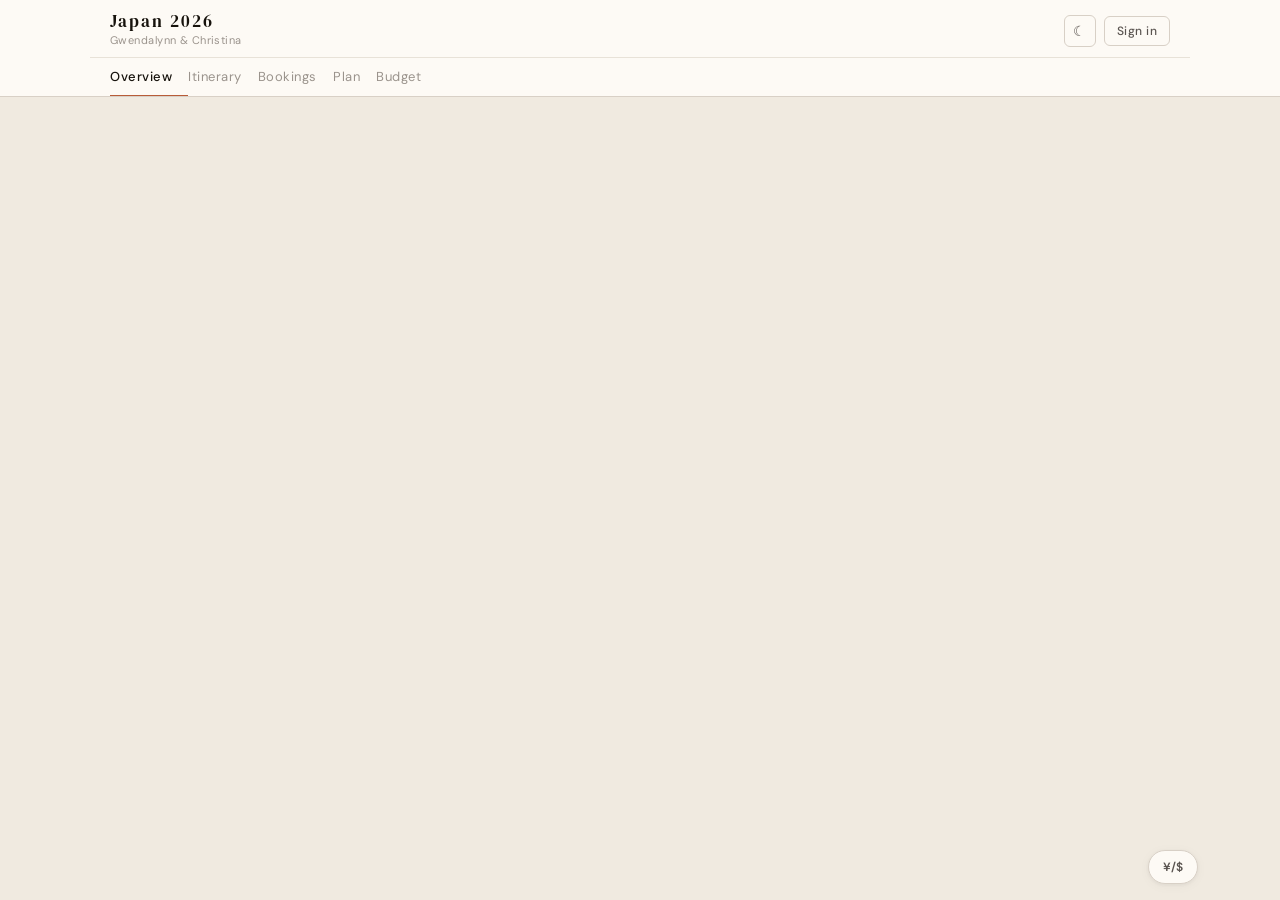
==== index.html @ bf22687b "Add files via upload" ====
<!DOCTYPE html>
<html lang="en">
<head>
  <meta charset="UTF-8">
  <meta name="viewport" content="width=device-width, initial-scale=1.0, viewport-fit=cover">
  <meta name="apple-mobile-web-app-capable" content="yes">
  <meta name="apple-mobile-web-app-status-bar-style" content="default">
  <meta name="apple-mobile-web-app-title" content="Japan 2026">
  <meta name="theme-color" content="#F0EAE0" id="themeColorMeta">
  <link rel="manifest" href="manifest.json">
  <link rel="apple-touch-icon" href="icon-192.png">
  <title>Japan 2026 &middot; Gwendalynn &amp; Christina</title>
  <link rel="preconnect" href="https://fonts.googleapis.com">
  <link rel="preconnect" href="https://fonts.gstatic.com" crossorigin>
  <link href="https://fonts.googleapis.com/css2?family=DM+Serif+Display:ital@0;1&family=DM+Sans:opsz,wght@9..40,300;9..40,400;9..40,500;9..40,600&display=swap" rel="stylesheet">
  <link rel="stylesheet" href="styles.css">
</head>
<body>
<canvas id="blc" class="blossom"></canvas>

<div id="app">

  <!-- ═══ HEADER ═══ -->
  <header id="siteHeader">
    <div class="header-inner">
      <div class="header-left">
        <a class="logo" href="#" onclick="switchTab('overview');return false;">
          <span class="logo-serif">Japan 2026</span>
          <span class="logo-sub">Gwendalynn &amp; Christina</span>
        </a>
      </div>
      <div class="header-mid" id="headerMid">
        <span class="trip-status" id="tripStatus"></span>
        <span class="jst-clock" id="jstClock"></span>
      </div>
      <div class="header-right">
        <button class="hdr-btn" id="darkToggleBtn" title="Toggle dark mode" aria-label="Toggle dark mode">&#9790;</button>
        <button class="auth-btn" id="authBtn">Sign&nbsp;in</button>
      </div>
    </div>
    <!-- Top tabs — desktop only -->
    <div class="top-tabs" id="topTabs">
      <button class="tab-btn active" data-tab="overview">Overview</button>
      <button class="tab-btn" data-tab="itinerary">Itinerary</button>
      <button class="tab-btn" data-tab="bookings">Bookings</button>
      <button class="tab-btn" data-tab="plan">Plan</button>
      <button class="tab-btn" data-tab="budget">Budget</button>
    </div>
  </header>

  <!-- Destination pills (itinerary only) -->
  <div class="dest-pills-wrap hidden" id="destPillsWrap">
    <div class="dest-pills" id="destPills"></div>
  </div>

  <!-- ═══ MAIN PANELS ═══ -->
  <main id="mainContent">
    <div class="tab-panel active" id="panel-overview"></div>
    <div class="tab-panel" id="panel-itinerary"></div>
    <div class="tab-panel" id="panel-bookings"></div>
    <div class="tab-panel" id="panel-plan"></div>
    <div class="tab-panel" id="panel-budget"></div>
  </main>

  <!-- ═══ BOTTOM NAV — mobile only ═══ -->
  <nav class="bottom-nav" id="bottomNav">
    <button class="bnav-btn active" data-tab="overview">
      <svg viewBox="0 0 20 20" fill="currentColor"><path d="M10.707 2.293a1 1 0 00-1.414 0l-7 7a1 1 0 001.414 1.414L4 10.414V17a1 1 0 001 1h3a1 1 0 001-1v-2a1 1 0 011-1h2a1 1 0 011 1v2a1 1 0 001 1h3a1 1 0 001-1v-6.586l.293.293a1 1 0 001.414-1.414l-7-7z"/></svg>
      <span>Overview</span>
    </button>
    <button class="bnav-btn" data-tab="itinerary">
      <svg viewBox="0 0 20 20" fill="currentColor"><path fill-rule="evenodd" d="M6 2a1 1 0 00-1 1v1H4a2 2 0 00-2 2v10a2 2 0 002 2h12a2 2 0 002-2V6a2 2 0 00-2-2h-1V3a1 1 0 10-2 0v1H7V3a1 1 0 00-1-1zm0 5a1 1 0 000 2h8a1 1 0 100-2H6z" clip-rule="evenodd"/></svg>
      <span>Itinerary</span>
    </button>
    <button class="bnav-btn" data-tab="bookings">
      <svg viewBox="0 0 20 20" fill="currentColor"><path d="M9 2a2 2 0 00-2 2v8a2 2 0 002 2h6a2 2 0 002-2V6.414A2 2 0 0016.414 5L14 2.586A2 2 0 0012.586 2H9z"/><path d="M3 8a2 2 0 012-2v10h8a2 2 0 01-2 2H5a2 2 0 01-2-2V8z"/></svg>
      <span>Bookings</span>
    </button>
    <button class="bnav-btn" data-tab="plan">
      <svg viewBox="0 0 20 20" fill="currentColor"><path d="M9 2a1 1 0 000 2h2a1 1 0 100-2H9z"/><path fill-rule="evenodd" d="M4 5a2 2 0 012-2 3 3 0 003 3h2a3 3 0 003-3 2 2 0 012 2v11a2 2 0 01-2 2H6a2 2 0 01-2-2V5zm3 4a1 1 0 000 2h.01a1 1 0 100-2H7zm3 0a1 1 0 000 2h3a1 1 0 100-2h-3zm-3 4a1 1 0 100 2h.01a1 1 0 100-2H7zm3 0a1 1 0 100 2h3a1 1 0 100-2h-3z" clip-rule="evenodd"/></svg>
      <span>Plan</span>
    </button>
    <button class="bnav-btn" data-tab="budget">
      <svg viewBox="0 0 20 20" fill="currentColor"><path d="M8.433 7.418c.155-.103.346-.196.567-.267v1.698a2.305 2.305 0 01-.567-.267C8.07 8.34 8 8.114 8 8c0-.114.07-.34.433-.582zM11 12.849v-1.698c.22.071.412.164.567.267.364.243.433.468.433.582 0 .114-.07.34-.433.582a2.305 2.305 0 01-.567.267z"/><path fill-rule="evenodd" d="M10 18a8 8 0 100-16 8 8 0 000 16zm1-13a1 1 0 10-2 0v.092a4.535 4.535 0 00-1.676.662C6.602 6.234 6 7.009 6 8c0 .99.602 1.765 1.324 2.246.48.32 1.054.545 1.676.662v1.941c-.391-.127-.68-.317-.843-.504a1 1 0 10-1.51 1.31c.562.649 1.413 1.076 2.353 1.253V15a1 1 0 102 0v-.092a4.535 4.535 0 001.676-.662C13.398 13.766 14 12.991 14 12c0-.99-.602-1.765-1.324-2.246A4.535 4.535 0 0011 9.092V7.151c.391.127.68.317.843.504a1 1 0 101.511-1.31c-.563-.649-1.413-1.076-2.354-1.253V5z" clip-rule="evenodd"/></svg>
      <span>Budget</span>
    </button>
  </nav>

  <!-- Expense FAB — always visible when signed in -->
  <button class="exp-fab hidden" id="expFab" title="Log an expense">
    <span class="exp-fab-icon">&#165;</span>
  </button>

  <!-- Currency converter -->
  <div class="currency-widget hidden" id="currencyWidget">
    <div class="cw-hd">
      <span class="cw-title">Currency</span>
      <button class="cw-close" id="cwClose">&times;</button>
    </div>
    <div class="cw-body">
      <div class="cw-row">
        <span class="cw-flag">&#165;</span>
        <input type="number" class="cw-input" id="jpyIn" placeholder="0" inputmode="decimal">
        <span class="cw-code">JPY</span>
      </div>
      <div class="cw-swap">&#8645;</div>
      <div class="cw-row">
        <span class="cw-flag">$</span>
        <input type="number" class="cw-input" id="usdIn" placeholder="0" inputmode="decimal">
        <span class="cw-code">USD</span>
      </div>
      <div class="cw-rate" id="cwRate">Loading rate&hellip;</div>
    </div>
  </div>
  <button class="cw-fab" id="cwFab" title="Currency converter">&#165;/$</button>

</div><!-- #app -->

<!-- ═══ AUTH MODAL ═══ -->
<div class="modal-overlay" id="authModal">
  <div class="modal-card modal-sm">
    <button class="modal-x" onclick="closeModal('authModal')">&times;</button>
    <div class="auth-logo">Japan 2026</div>
    <div class="auth-sub">Gwendalynn &amp; Christina &middot; Apr 15&ndash;29</div>
    <button class="google-btn" id="googleSignInBtn">
      <svg width="18" height="18" viewBox="0 0 48 48"><path fill="#EA4335" d="M24 9.5c3.54 0 6.71 1.22 9.21 3.6l6.85-6.85C35.9 2.38 30.47 0 24 0 14.62 0 6.51 5.38 2.56 13.22l7.98 6.19C12.43 13.72 17.74 9.5 24 9.5z"/><path fill="#4285F4" d="M46.98 24.55c0-1.57-.15-3.09-.38-4.55H24v9.02h12.94c-.58 2.96-2.26 5.48-4.78 7.18l7.73 6c4.51-4.18 7.09-10.36 7.09-17.65z"/><path fill="#FBBC05" d="M10.53 28.59c-.48-1.45-.76-2.99-.76-4.59s.28-3.14.76-4.59l-7.98-6.19C.92 16.46 0 20.12 0 24c0 3.88.92 7.54 2.56 10.78l7.97-6.19z"/><path fill="#34A853" d="M24 48c6.48 0 11.93-2.13 15.89-5.81l-7.73-6c-2.18 1.48-4.97 2.36-8.16 2.36-6.26 0-11.57-4.22-13.47-9.91l-7.98 6.19C6.51 42.62 14.62 48 24 48z"/></svg>
      Sign in with Google
    </button>
    <p class="auth-note">Gwendalynn &amp; Christina get full edit access.<br>Everyone else can view the itinerary.</p>
    <div class="auth-err hidden" id="authErr"></div>
  </div>
</div>

<!-- ═══ ACTIVITY MODAL ═══ -->
<div class="modal-overlay" id="activityModal">
  <div class="modal-card">
    <div class="modal-hd">
      <h2 class="modal-title" id="actModalTitle">Add activity</h2>
      <button class="modal-x" onclick="closeModal('activityModal')">&times;</button>
    </div>
    <div class="modal-body">
      <div class="form-row">
        <div class="form-group half">
          <label class="form-label">Time</label>
          <input type="text" class="form-input" id="actTime" placeholder="e.g. 9:00 AM">
        </div>
        <div class="form-group half">
          <label class="form-label">Category</label>
          <select class="form-input form-select" id="actCategory">
            <option value="activity">Activity</option>
            <option value="food">Food</option>
            <option value="transport">Transport</option>
            <option value="hotel">Hotel</option>
            <option value="shopping">Shopping</option>
            <option value="other">Other</option>
          </select>
        </div>
      </div>
      <div class="form-group">
        <label class="form-label">Title *</label>
        <input type="text" class="form-input" id="actTitle" placeholder="e.g. Dinner at Ichiran Ramen">
      </div>
      <div class="form-group">
        <label class="form-label">Notes</label>
        <textarea class="form-input form-textarea" id="actNotes" placeholder="Details, confirmation numbers, reminders&hellip;"></textarea>
      </div>
      <div class="form-row">
        <div class="form-group half">
          <label class="form-label">Cost</label>
          <input type="number" class="form-input" id="actCost" placeholder="0" min="0" inputmode="decimal">
        </div>
        <div class="form-group half">
          <label class="form-label">Currency</label>
          <select class="form-input form-select" id="actCurrency">
            <option value="JPY">JPY &yen;</option>
            <option value="USD">USD $</option>
          </select>
        </div>
      </div>
      <div class="form-group">
        <label class="form-label">Google Drive photo <span class="form-hint">optional</span></label>
        <input type="url" class="form-input" id="actPhoto" placeholder="Paste a Google Drive share link&hellip;">
      </div>
    </div>
    <div class="modal-footer">
      <button class="btn-secondary" onclick="closeModal('activityModal')">Cancel</button>
      <button class="btn-primary" id="actSaveBtn">Save</button>
    </div>
    <div class="modal-err hidden" id="actErr"></div>
  </div>
</div>

<!-- ═══ EXPENSE MODAL ═══ -->
<div class="modal-overlay" id="expenseModal">
  <div class="modal-card modal-sm">
    <div class="modal-hd">
      <h2 class="modal-title">Log expense</h2>
      <button class="modal-x" onclick="closeModal('expenseModal')">&times;</button>
    </div>
    <div class="modal-body">
      <div class="form-group">
        <label class="form-label">Amount <span class="form-hint">&yen; JPY</span></label>
        <input type="number" class="form-input form-input-lg" id="expAmount" placeholder="0" min="0" inputmode="numeric">
      </div>
      <div class="form-group">
        <label class="form-label">Category</label>
        <div class="chip-row" id="expCatChips">
          <button class="chip active" data-cat="food">Food</button>
          <button class="chip" data-cat="drinks">Drinks</button>
          <button class="chip" data-cat="transport">Transport</button>
          <button class="chip" data-cat="shopping">Shopping</button>
          <button class="chip" data-cat="activities">Activities</button>
          <button class="chip" data-cat="other">Other</button>
        </div>
      </div>
      <div class="form-group">
        <label class="form-label">Paid by</label>
        <div class="chip-row" id="expPayerChips">
          <button class="chip payer-chip active" data-payer="gwen">Gwendalynn</button>
          <button class="chip payer-chip" data-payer="christina">Christina</button>
        </div>
      </div>
      <div class="form-group">
        <label class="form-label exp-split-label">
          <input type="checkbox" id="expSplit" checked>
          Split 50/50
        </label>
        <div class="exp-split-hint" id="expSplitHint"></div>
      </div>
      <div class="form-group">
        <label class="form-label">Date</label>
        <div class="quick-dates" id="expQuickDates">
          <button class="qd-btn active" data-offset="0">Today</button>
          <button class="qd-btn" data-offset="-1">Yesterday</button>
          <button class="qd-btn" id="expPickDate">Pick date</button>
          <input type="date" class="form-input" id="expDate" style="display:none">
        </div>
      </div>
      <div class="form-group">
        <label class="form-label">Note <span class="form-hint">optional</span></label>
        <input type="text" class="form-input" id="expNote" placeholder="e.g. Ramen at Ichiran, Shinjuku">
      </div>
    </div>
    <div class="modal-footer">
      <button class="btn-secondary" onclick="closeModal('expenseModal')">Cancel</button>
      <button class="btn-primary" id="expSaveBtn">Add expense</button>
    </div>
    <div class="modal-err hidden" id="expErr"></div>
  </div>
</div>

<!-- ═══ LIGHTBOX ═══ -->
<div class="lightbox-overlay hidden" id="lightbox" onclick="closeLightbox()">
  <div class="lightbox-inner" onclick="event.stopPropagation()">
    <img class="lightbox-img" id="lightboxImg" src="" alt="">
    <div class="lightbox-bar">
      <a class="lightbox-link" id="lightboxLink" href="#" target="_blank" rel="noopener">Open in Drive</a>
      <button class="lightbox-close" onclick="closeLightbox()">Close</button>
    </div>
  </div>
</div>

<!-- Toast -->
<div class="toast" id="toast"></div>

<!-- Firebase compat SDK -->
<script src="https://www.gstatic.com/firebasejs/10.7.1/firebase-app-compat.js"></script>
<script src="https://www.gstatic.com/firebasejs/10.7.1/firebase-auth-compat.js"></script>
<script src="https://www.gstatic.com/firebasejs/10.7.1/firebase-firestore-compat.js"></script>
<script src="app.js"></script>
</body>
</html>
---- styles.css ----
/* ═══════════════════════════════════════════════════════════
   JAPAN 2026 — Design System
   Warm cream + terracotta · DM Serif Display + DM Sans
   ═══════════════════════════════════════════════════════════ */

:root {
  /* Backgrounds */
  --bg:         #F0EAE0;
  --card:       #FDFAF5;
  --card-2:     #F6F1E8;
  --past-bg:    #F7F3EC;
  --today-bg:   #FBF0EA;

  /* Text */
  --text:       #16120C;
  --muted:      #5A5450;
  --light:      #9A938C;
  --xlight:     #C8C2BC;

  /* Borders */
  --border:     #D8D0C6;
  --border-lt:  #E8E2D8;

  /* Accent — terracotta */
  --red:        #B85C38;
  --red-d:      #9A4828;
  --red-bg:     #FBF0EA;

  /* Status */
  --green:      #2F7A55;
  --green-bg:   #EDF7F2;
  --green-bd:   #B8D9C4;
  --amber:      #7A5800;
  --amber-bg:   #FEF8EC;
  --amber-bd:   #E8D090;

  /* Typography */
  --serif:      'DM Serif Display', Georgia, serif;
  --sans:       'DM Sans', -apple-system, BlinkMacSystemFont, 'Segoe UI', sans-serif;
  --mono:       'SF Mono', 'Fira Code', 'Courier New', monospace;

  /* Misc */
  --r:          6px;
  --r-lg:       10px;
  --r-xl:       14px;
  --sh:         0 1px 4px rgba(22,18,12,.06), 0 2px 12px rgba(22,18,12,.04);
  --sh-lg:      0 4px 24px rgba(22,18,12,.12), 0 1px 6px rgba(22,18,12,.06);
  --speed:      0.16s;

  /* Category dot colors */
  --cat-activity:  #10B981;
  --cat-transport: #3B82F6;
  --cat-hotel:     #8B5CF6;
  --cat-food:      #F59E0B;
  --cat-shopping:  #EC4899;
  --cat-other:     #9CA3AF;
}

body.dark {
  --bg:         #141210;
  --card:       #1E1B18;
  --card-2:     #181510;
  --past-bg:    #181614;
  --today-bg:   #1C1008;
  --text:       #E4DED8;
  --muted:      #8A8480;
  --light:      #554E4A;
  --xlight:     #302C28;
  --border:     #302C28;
  --border-lt:  #242018;
  --red-bg:     #2A1408;
  --green-bg:   #0A1E12;
  --green-bd:   #1A4A2A;
  --amber-bg:   #1A1200;
  --amber-bd:   #3A2800;
  --sh:         0 1px 4px rgba(0,0,0,.3), 0 2px 12px rgba(0,0,0,.2);
  --sh-lg:      0 4px 24px rgba(0,0,0,.4);
}

/* ── RESET ── */
*, *::before, *::after { box-sizing: border-box; margin: 0; padding: 0; }
html { scroll-behavior: smooth; -webkit-text-size-adjust: 100%; }
body {
  font-family: var(--sans);
  background: var(--bg);
  color: var(--text);
  font-size: 14px;
  line-height: 1.6;
  -webkit-font-smoothing: antialiased;
  transition: background var(--speed), color var(--speed);
  padding-bottom: env(safe-area-inset-bottom);
}
.hidden { display: none !important; }
a { color: inherit; }
button { font-family: var(--sans); }

/* Subtle blossoms canvas */
canvas.blossom {
  position: fixed; inset: 0;
  pointer-events: none; z-index: 0;
  opacity: 0.055;
}

/* ════════════════════════════════════════════════
   HEADER
════════════════════════════════════════════════ */
header {
  background: var(--card);
  border-bottom: 1px solid var(--border);
  position: sticky; top: 0; z-index: 100;
  transition: background var(--speed), border-color var(--speed);
}
.header-inner {
  display: flex; align-items: center;
  justify-content: space-between;
  padding: 12px 20px 8px;
  gap: 12px; max-width: 1100px; margin: 0 auto;
}
.header-left { flex: 1; min-width: 0; }
.logo { text-decoration: none; display: block; }
.logo-serif {
  font-family: var(--serif);
  font-size: 17px; font-weight: 400;
  letter-spacing: 0.12em; color: var(--text);
  display: block; line-height: 1.1;
}
.logo-sub {
  font-size: 11px; color: var(--light);
  letter-spacing: 0.04em; margin-top: 1px; display: block;
}
.header-mid {
  display: flex; align-items: center; gap: 10px;
  flex: 1; justify-content: center;
}
.trip-status { font-size: 12.5px; color: var(--muted); letter-spacing: 0.03em; }
.trip-status strong { color: var(--red); font-weight: 600; }
.jst-clock {
  font-family: var(--mono); font-size: 11px; color: var(--light);
  border-left: 1px solid var(--border); padding-left: 10px;
  white-space: nowrap;
}
.header-right { display: flex; align-items: center; gap: 8px; flex-shrink: 0; }

.hdr-btn {
  background: none; border: 1px solid var(--border);
  width: 32px; height: 32px; border-radius: var(--r);
  cursor: pointer; color: var(--muted); font-size: 14px;
  display: flex; align-items: center; justify-content: center;
  transition: border-color var(--speed), color var(--speed);
}
.hdr-btn:hover { border-color: var(--red); color: var(--red); }

.auth-btn {
  background: none; border: 1px solid var(--border);
  padding: 6px 12px; border-radius: var(--r);
  font-size: 12px; cursor: pointer; color: var(--muted);
  font-weight: 500; letter-spacing: 0.04em; white-space: nowrap;
  display: flex; align-items: center; gap: 7px;
  transition: all var(--speed);
}
.auth-btn:hover { border-color: var(--red); color: var(--red); }
.auth-btn.signed-in { background: var(--red); border-color: var(--red); color: #fff; }
.auth-btn.signed-in:hover { background: var(--red-d); }

.auth-avatar {
  width: 18px; height: 18px; border-radius: 50%;
  object-fit: cover; display: none; flex-shrink: 0;
}
.auth-btn.signed-in .auth-avatar { display: block; }

/* Top tabs — desktop */
.top-tabs {
  display: flex; padding: 0 20px;
  border-top: 1px solid var(--border-lt);
  overflow-x: auto; scrollbar-width: none;
  max-width: 1100px; margin: 0 auto;
}
.top-tabs::-webkit-scrollbar { display: none; }

.tab-btn {
  background: none; border: none;
  border-bottom: 2px solid transparent;
  padding: 10px 16px 10px 0;
  font-size: 13px; cursor: pointer; color: var(--light);
  letter-spacing: 0.04em; margin-bottom: -1px;
  white-space: nowrap; font-weight: 400;
  transition: color var(--speed), border-color var(--speed);
}
.tab-btn.active { color: var(--text); border-bottom-color: var(--red); font-weight: 500; }
.tab-btn:hover:not(.active) { color: var(--muted); }

/* ════════════════════════════════════════════════
   BOTTOM NAV — mobile only
════════════════════════════════════════════════ */
.bottom-nav {
  display: none;
  position: fixed; bottom: 0; left: 0; right: 0; z-index: 100;
  background: var(--card);
  border-top: 1px solid var(--border);
  padding-bottom: env(safe-area-inset-bottom);
  transition: background var(--speed), border-color var(--speed);
}
.bnav-btn {
  flex: 1; display: flex; flex-direction: column;
  align-items: center; justify-content: center;
  gap: 3px; padding: 8px 4px 6px;
  background: none; border: none; cursor: pointer;
  color: var(--light); font-size: 10px; letter-spacing: 0.04em;
  font-weight: 500; transition: color var(--speed);
  min-height: 52px;
}
.bnav-btn svg { width: 20px; height: 20px; }
.bnav-btn.active { color: var(--red); }
.bnav-btn:hover:not(.active) { color: var(--muted); }

/* ════════════════════════════════════════════════
   DEST PILLS
════════════════════════════════════════════════ */
.dest-pills-wrap {
  background: var(--bg); border-bottom: 1px solid var(--border);
  position: sticky; top: 0; z-index: 89;
  overflow-x: auto; scrollbar-width: none;
  transition: background var(--speed);
  box-shadow: 0 2px 8px rgba(22,18,12,.06);
}
.dest-pills-wrap::-webkit-scrollbar { display: none; }
.dest-pills { display: flex; gap: 6px; padding: 8px 20px; min-width: max-content; }
.dest-pill {
  font-size: 12px; font-weight: 500; letter-spacing: 0.04em;
  padding: 5px 14px; border: 1px solid var(--border); border-radius: 20px;
  cursor: pointer; color: var(--muted); background: none; white-space: nowrap;
  transition: all var(--speed);
}
.dest-pill:hover { border-color: var(--red); color: var(--red); }
.dest-pill.active { background: var(--red); border-color: var(--red); color: #fff; }

/* ════════════════════════════════════════════════
   MAIN + PANELS
════════════════════════════════════════════════ */
#app { position: relative; z-index: 1; }
#mainContent { max-width: 760px; margin: 0 auto; padding: 24px 20px 100px; }
.tab-panel { display: none; animation: fadeUp 0.2s ease both; }
.tab-panel.active { display: block; }

/* ════════════════════════════════════════════════
   OVERVIEW
════════════════════════════════════════════════ */
.ov-hero {
  background: var(--card);
  border: 1px solid var(--border);
  border-radius: var(--r-xl); padding: 32px 36px;
  margin-bottom: 28px; position: relative; overflow: hidden;
  box-shadow: var(--sh);
}
.ov-hero::after {
  content: '日本';
  font-family: var(--serif);
  position: absolute; right: 16px; bottom: -18px;
  font-size: 110px; font-weight: 400;
  color: var(--border-lt);
  pointer-events: none; user-select: none;
  line-height: 1;
  opacity: 0.5;
}
.ov-hero-top { display: flex; align-items: flex-start; justify-content: space-between; gap: 20px; }
.ov-eyebrow {
  font-size: 11px; font-weight: 500; letter-spacing: 0.12em;
  text-transform: uppercase; color: var(--light);
  margin-bottom: 8px;
}
.ov-title {
  font-family: var(--serif); font-size: 44px; font-weight: 400;
  color: var(--text); line-height: 1; margin-bottom: 6px;
}
.ov-who { font-size: 14px; color: var(--muted); }

.ov-cd { text-align: right; flex-shrink: 0; }
.ov-cd-num {
  font-family: var(--serif); font-size: 56px; font-weight: 400;
  color: var(--red); line-height: 1; display: block;
}
.ov-cd-den {
  font-family: var(--serif); font-size: 28px;
  color: var(--light); margin-left: 3px;
}
.ov-cd-label {
  font-size: 10px; font-weight: 500; letter-spacing: 0.1em;
  text-transform: uppercase; color: var(--light);
  display: block; margin-top: 2px; text-align: right;
}
.ov-cd-sub {
  font-size: 12px; color: var(--light);
  display: block; margin-top: 1px;
}
.ov-live-dot {
  display: inline-block; width: 7px; height: 7px;
  border-radius: 50%; background: #4CAF80;
  box-shadow: 0 0 0 3px rgba(76,175,128,.2);
  animation: pulse 2.2s ease-in-out infinite;
  margin-right: 6px; vertical-align: middle;
}

/* Currently in banner */
.ov-in-japan {
  margin-top: 18px; padding-top: 16px;
  border-top: 1px solid var(--border-lt);
}
.ov-currently-label {
  font-size: 10px; text-transform: uppercase; letter-spacing: 0.1em;
  color: var(--light); margin-bottom: 4px;
}
.ov-currently-city {
  font-family: var(--serif); font-size: 22px; color: var(--text);
}

/* ov-meta-row removed */

/* City stops */
.ov-section-label {
  font-size: 10px; font-weight: 600; text-transform: uppercase;
  letter-spacing: 0.1em; color: var(--light); margin-bottom: 14px;
}
.ov-route { margin-bottom: 28px; }

.ov-stop {
  display: flex; gap: 0; margin-bottom: 0;
}
.ov-stop-left {
  display: flex; flex-direction: column; align-items: center;
  flex-shrink: 0; width: 28px; padding-top: 4px;
}
.ov-stop-dot {
  width: 10px; height: 10px; border-radius: 50%;
  background: var(--red); border: 2px solid var(--card);
  box-shadow: 0 0 0 1.5px var(--red); flex-shrink: 0; z-index: 1;
}
.ov-stop.waypoint .ov-stop-dot { background: var(--xlight); box-shadow: 0 0 0 1.5px var(--border); }
.ov-stop-line { width: 1px; flex: 1; background: var(--border-lt); min-height: 20px; margin: 4px 0; }
.ov-stop-last .ov-stop-line { display: none; }

.ov-stop-right { flex: 1; padding: 0 0 24px 16px; }
.ov-stop-last .ov-stop-right { padding-bottom: 0; }

.ov-stop-head { display: flex; align-items: baseline; gap: 10px; flex-wrap: wrap; margin-bottom: 3px; }
.ov-stop-city {
  font-family: var(--serif); font-size: 20px; font-weight: 400; color: var(--text);
}
.ov-wp-city { font-size: 16px; color: var(--muted); }
.ov-stop-dates { font-size: 12px; color: var(--light); }
.ov-wp-badge {
  font-size: 10px; font-weight: 600; letter-spacing: 0.08em;
  background: var(--card-2); color: var(--muted);
  padding: 2px 8px; border-radius: 10px; text-transform: uppercase;
}
.ov-stop-hotel {
  font-size: 13px; color: var(--muted); margin-bottom: 8px; line-height: 1.4;
}
.ov-stop-hotel strong { color: var(--text); font-weight: 500; }

.ov-hls { list-style: none; display: flex; flex-direction: column; gap: 4px; }
.ov-hl { font-size: 13px; color: var(--muted); display: flex; align-items: flex-start; gap: 6px; }
.ov-hl::before { content: '·'; color: var(--xlight); flex-shrink: 0; margin-top: 0; }
.ov-hl.star::before { content: '★'; color: var(--red); font-size: 9px; margin-top: 3px; }
.ov-hl a { color: inherit; text-decoration: underline; text-decoration-color: var(--border); transition: color var(--speed); }
.ov-hl a:hover { color: var(--red); }
.ov-ext { font-size: 11px; opacity: 0.6; }

.ov-dt { margin-top: 8px; padding: 8px 12px; background: var(--card-2); border-radius: var(--r); border: 1px solid var(--border-lt); }
.ov-dt-head { display: flex; align-items: center; gap: 8px; margin-bottom: 4px; }
.ov-dt-label {
  font-size: 10px; font-weight: 600; letter-spacing: 0.08em;
  background: var(--red-bg); color: var(--red);
  padding: 1px 7px; border-radius: 10px; text-transform: uppercase;
}
.ov-dt-city { font-size: 13px; font-weight: 500; color: var(--text); }
.ov-dt-note { font-size: 12px; color: var(--light); }
.ov-dt-hls { list-style: none; display: flex; flex-direction: column; gap: 3px; }

.ov-cta-row { margin-top: 20px; text-align: center; }
.ov-cta {
  background: none; border: 1px solid var(--border);
  padding: 10px 24px; border-radius: var(--r);
  font-size: 13px; font-weight: 500; cursor: pointer;
  color: var(--muted); transition: all var(--speed);
  letter-spacing: 0.03em;
}
.ov-cta:hover { border-color: var(--red); color: var(--red); }

/* Family info strip */
.family-strip {
  background: var(--card); border: 1px solid var(--border);
  border-radius: var(--r-lg); overflow: hidden;
  margin-bottom: 32px; box-shadow: var(--sh);
}
.family-strip-hd {
  padding: 12px 16px 10px;
  border-bottom: 1px solid var(--border-lt);
  display: flex; align-items: center; justify-content: space-between;
}
.family-strip-title { font-size: 11px; font-weight: 600; letter-spacing: 0.1em; text-transform: uppercase; color: var(--light); }
.hotel-grid { display: grid; grid-template-columns: repeat(auto-fill, minmax(180px, 1fr)); gap: 0; }
.hotel-cell {
  padding: 12px 16px;
  border-right: 1px solid var(--border-lt);
  border-bottom: 1px solid var(--border-lt);
}
.hotel-cell:nth-child(even) { border-right: none; }
.hotel-cell-city { font-size: 10px; font-weight: 600; text-transform: uppercase; letter-spacing: 0.08em; color: var(--light); margin-bottom: 2px; }
.hotel-cell-name { font-size: 13px; font-weight: 500; color: var(--text); margin-bottom: 2px; line-height: 1.3; }
.hotel-cell-phone { font-family: var(--mono); font-size: 12px; color: var(--red); }
.hotel-cell-dates { font-size: 11px; color: var(--light); margin-top: 1px; }

/* ════════════════════════════════════════════════
   ITINERARY
════════════════════════════════════════════════ */
.trip-summary-bar {
  background: var(--card); border: 1px solid var(--border);
  border-radius: var(--r-lg); overflow: hidden; margin-bottom: 20px;
  box-shadow: var(--sh);
}
.tsb-top {
  display: flex; justify-content: space-between; align-items: center;
  padding: 10px 16px 8px;
}
.tsb-title { font-size: 10px; font-weight: 600; letter-spacing: 0.12em; text-transform: uppercase; color: var(--light); }
.tsb-dates { font-size: 11px; color: var(--light); letter-spacing: 0.04em; }
.tsb-bar { display: flex; height: 5px; }
.tl-seg { height: 100%; }
.tsb-labels {
  display: flex; flex-wrap: wrap; gap: 12px;
  padding: 8px 16px 10px;
  border-top: 1px solid var(--border-lt);
}
.tsb-label-item {
  display: flex; align-items: center; gap: 6px;
  font-size: 11px; color: var(--muted);
}
.tsb-dot { width: 7px; height: 7px; border-radius: 50%; flex-shrink: 0; }

.itin-toolbar {
  display: flex; justify-content: flex-end; margin-bottom: 12px;
}
.past-toggle-btn {
  background: none; border: 1px solid var(--border);
  padding: 5px 12px; border-radius: var(--r); font-size: 12px;
  color: var(--muted); cursor: pointer; transition: all var(--speed);
}
.past-toggle-btn:hover { border-color: var(--red); color: var(--red); }

.dest-section { margin-bottom: 32px; }
.dest-header {
  display: flex; align-items: baseline; gap: 10px;
  padding-bottom: 8px; border-bottom: 1px solid var(--border);
  margin-bottom: 10px;
}
.dest-name {
  font-family: var(--serif); font-size: 13px; font-weight: 400;
  letter-spacing: 0.18em; color: var(--muted);
}
.dest-dates-label { font-size: 11px; color: var(--light); letter-spacing: 0.06em; }

/* Day cards */
.day-card {
  background: var(--card); border: 1px solid var(--border);
  border-radius: var(--r-lg); margin-bottom: 8px; overflow: hidden;
  transition: border-color var(--speed), background var(--speed);
}
.day-card.past { background: var(--past-bg); border-color: var(--border-lt); }
.day-card.today { border-color: var(--red); border-width: 1.5px; }
.day-card.today .day-header { background: var(--today-bg); }
.day-card.expanded .day-toggle { transform: rotate(180deg); }
.day-card.search-hidden { display: none; }

.day-header {
  display: flex; align-items: center; justify-content: space-between;
  padding: 12px 16px; cursor: pointer; user-select: none; gap: 10px;
  transition: background var(--speed);
}
.day-header:hover { background: var(--bg); }
.day-card.today .day-header:hover { background: var(--today-bg); }

.day-header-left { display: flex; align-items: baseline; gap: 12px; flex-wrap: wrap; flex: 1; min-width: 0; }
.day-date { font-family: var(--mono); font-size: 10px; color: var(--light); white-space: nowrap; letter-spacing: 0.04em; flex-shrink: 0; }
.day-title-wrap { min-width: 0; }
.day-title { font-size: 14px; font-weight: 500; color: var(--text); line-height: 1.3; }
.day-card.past .day-title { color: var(--light); }
.day-location { font-size: 12px; color: var(--light); margin-top: 1px; }
.today-badge {
  display: inline-block; font-size: 9px; font-weight: 600;
  letter-spacing: 0.1em; padding: 2px 7px; border-radius: 10px;
  background: var(--red); color: #fff; margin-left: 7px; vertical-align: middle;
}
.day-header-right { display: flex; align-items: center; gap: 8px; flex-shrink: 0; }
.notes-dot { width: 6px; height: 6px; border-radius: 50%; background: var(--red); display: none; }
body.edit-mode .notes-dot.has-notes { display: block; }
.day-toggle { font-size: 10px; color: var(--light); transition: transform var(--speed); }

.day-body {
  display: none; padding: 4px 16px 16px;
  border-top: 1px solid var(--border-lt);
}
.day-card.expanded .day-body { display: block; }
.day-card.past .day-body { opacity: 0.7; }

/* Periods */
.period { margin-top: 14px; }
.period-label {
  font-size: 9.5px; font-weight: 600; letter-spacing: 0.2em;
  text-transform: uppercase; color: var(--light); margin-bottom: 6px;
}

/* Activity rows */
/* overridden below */
.act-dot {
  position: relative;
  width: 8px; height: 8px; border-radius: 50%;
  background: var(--xlight); flex-shrink: 0; margin-top: 4px;
  border: 1.5px solid var(--card);
  box-shadow: 0 0 0 1px var(--border);
  display: none; /* shown only in timeline variant */
}
.act-time {
  font-family: var(--mono); font-size: 10.5px; color: var(--light);
  padding-top: 2px; line-height: 1.4; text-align: right;
  padding-right: 6px;
}
.act-body { min-width: 0; }
.act-text { font-size: 13.5px; color: var(--text); line-height: 1.5; }
.act-duration { font-size: 11px; color: var(--light); margin-top: 1px; }
.act.booked .act-text { color: var(--green); }
.sub-item .act-text,
.act-sub { font-size: 12px; color: var(--muted); margin-top: 1px; line-height: 1.45; }
.act-sub a { color: var(--muted); text-decoration: underline; text-decoration-color: var(--border-lt); }

.tag-booked {
  display: inline-block; font-size: 9px; font-weight: 600;
  letter-spacing: 0.1em; padding: 2px 7px; border-radius: var(--r);
  background: var(--green-bg); color: var(--green);
  border: 1px solid var(--green-bd); vertical-align: middle; margin-left: 5px;
}

/* Inline conf toggle */
.conf-toggle-btn {
  background: none; border: none; cursor: pointer;
  font-size: 11px; color: var(--light); font-family: var(--sans);
  padding: 3px 0; display: block; margin-top: 2px;
  transition: color var(--speed);
}
.conf-toggle-btn:hover { color: var(--text); }
.inline-conf {
  display: none; font-size: 12px; color: var(--muted);
  background: var(--card-2); border-left: 2px solid var(--border);
  padding: 5px 10px; border-radius: 0 var(--r) var(--r) 0;
  margin-top: 4px; line-height: 1.55;
}
.inline-conf.show { display: block; }

/* Tip block */
.tip-block {
  margin-top: 14px; padding: 9px 13px;
  background: var(--amber-bg); border: 1px solid var(--amber-bd);
  border-left: 3px solid #D4A017; border-radius: var(--r);
  font-size: 12.5px; color: var(--amber); line-height: 1.55;
}
.tip-label { font-weight: 600; margin-right: 4px; }

/* Notes section */
.notes-section { margin-top: 16px; padding-top: 14px; border-top: 1px solid var(--border-lt); }
.notes-label {
  font-size: 9.5px; font-weight: 600; letter-spacing: 0.18em;
  text-transform: uppercase; color: var(--light); margin-bottom: 6px;
}
.notes-read { font-size: 12.5px; color: var(--muted); line-height: 1.55; }
.notes-read em { font-style: italic; color: var(--light); }
.notes-edit {
  width: 100%; min-height: 60px; padding: 8px 10px;
  font-size: 12.5px; font-family: var(--sans); color: var(--text);
  background: var(--bg); border: 1px solid var(--border);
  border-radius: var(--r); resize: vertical; line-height: 1.5;
  transition: background var(--speed), border-color var(--speed);
}
.notes-edit:focus { outline: none; border-color: var(--red); }
body.edit-mode .notes-read { display: none; }
body:not(.edit-mode) .notes-edit { display: none; }
body:not(.edit-mode) .save-indicator { display: none; }
.save-indicator { font-size: 11px; color: var(--light); margin-top: 3px; min-height: 14px; }

/* User-added activities */
.day-acts-section { margin-top: 16px; padding-top: 14px; border-top: 1px solid var(--border-lt); }
.day-acts-label {
  font-size: 9.5px; font-weight: 600; letter-spacing: 0.18em;
  text-transform: uppercase; color: var(--light); margin-bottom: 8px;
}
.day-acts-list { display: flex; flex-direction: column; gap: 5px; }

/* Firestore activity cards */
.fs-act-card {
  display: flex; align-items: stretch;
  background: var(--card-2); border: 1px solid var(--border-lt);
  border-radius: var(--r); overflow: hidden;
  transition: box-shadow var(--speed);
}
.fs-act-card[draggable="true"] { cursor: grab; }
.fs-act-card[draggable="true"]:active { cursor: grabbing; }
.fs-act-card.dragging { opacity: 0.35; }
.fs-act-card.drag-over { border-top: 2px solid var(--red); }
.fs-act-card:hover { box-shadow: var(--sh); }

.fs-act-stripe { width: 3px; flex-shrink: 0; }
.fs-act-body { flex: 1; padding: 8px 10px; min-width: 0; }
.fs-act-top { display: flex; align-items: baseline; gap: 8px; margin-bottom: 3px; flex-wrap: wrap; }
.fs-act-title { font-size: 13px; font-weight: 500; color: var(--text); }
.fs-act-time { font-family: var(--mono); font-size: 10.5px; color: var(--light); }
.fs-act-meta { display: flex; align-items: center; gap: 6px; flex-wrap: wrap; margin-bottom: 3px; }
.fs-act-tag {
  font-size: 10px; font-weight: 500; padding: 1px 7px; border-radius: 10px;
  text-transform: uppercase; letter-spacing: 0.06em;
}
.fs-act-cost { font-family: var(--mono); font-size: 11px; font-weight: 600; color: var(--red); }
.fs-act-notes { font-size: 12px; color: var(--muted); line-height: 1.4; }
.fs-act-photo {
  margin-top: 6px; border-radius: var(--r); overflow: hidden;
  border: 1px solid var(--border-lt); display: inline-block;
  cursor: zoom-in; max-width: 180px;
}
.fs-act-photo img { width: 180px; height: 120px; object-fit: cover; display: block; }
.fs-act-photo-label { font-size: 10px; color: var(--light); padding: 3px 8px; background: var(--bg); }

.fs-act-actions {
  display: flex; flex-direction: column;
  border-left: 1px solid var(--border-lt); flex-shrink: 0;
}
.fs-act-btn {
  flex: 1; background: none; border: none; cursor: pointer;
  padding: 0 10px; font-size: 10.5px; letter-spacing: 0.05em;
  color: var(--light); transition: color var(--speed), background var(--speed);
  white-space: nowrap;
}
.fs-act-btn:first-child { border-bottom: 1px solid var(--border-lt); }
.fs-act-btn:hover { color: var(--red); background: var(--today-bg); }
.fs-act-btn.del:hover { color: #C0392B; background: #FEE2E2; }

.add-act-btn {
  margin-top: 8px; width: 100%; padding: 8px;
  background: none; border: 1px dashed var(--border);
  border-radius: var(--r); font-size: 12px; color: var(--muted);
  cursor: pointer; letter-spacing: 0.04em;
  transition: border-color var(--speed), color var(--speed);
}
.add-act-btn:hover { border-color: var(--red); color: var(--red); }
.fs-empty { font-size: 12px; color: var(--light); font-style: italic; padding: 2px 0 6px; }

/* Category tag colors */
.cat-activity  { background: #D1FAE5; color: #065F46; }
.cat-transport { background: #DBEAFE; color: #1E40AF; }
.cat-hotel     { background: #EDE9FE; color: #5B21B6; }
.cat-food      { background: #FEF3C7; color: #92400E; }
.cat-shopping  { background: #FCE7F3; color: #9D174D; }
.cat-other     { background: var(--card-2); color: var(--muted); }
body.dark .cat-activity  { background: #064E3B; color: #6EE7B7; }
body.dark .cat-transport { background: #1E3A8A; color: #93C5FD; }
body.dark .cat-hotel     { background: #2E1065; color: #C4B5FD; }
body.dark .cat-food      { background: #78350F; color: #FCD34D; }
body.dark .cat-shopping  { background: #831843; color: #F9A8D4; }

.cat-stripe-activity  { background: var(--cat-activity); }
.cat-stripe-transport { background: var(--cat-transport); }
.cat-stripe-hotel     { background: var(--cat-hotel); }
.cat-stripe-food      { background: var(--cat-food); }
.cat-stripe-shopping  { background: var(--cat-shopping); }
.cat-stripe-other     { background: var(--cat-other); }

/* ════════════════════════════════════════════════
   BOOKINGS
════════════════════════════════════════════════ */
.section-label {
  font-size: 10px; font-weight: 600; text-transform: uppercase;
  letter-spacing: 0.12em; color: var(--light); margin-bottom: 12px;
  margin-top: 28px; display: block;
}
.section-label:first-child { margin-top: 0; }

/* Drive folder */
.drive-section {
  background: var(--card); border: 1px solid var(--border);
  border-radius: var(--r-lg); overflow: hidden; margin-bottom: 24px; box-shadow: var(--sh);
}
.drive-hd {
  display: flex; align-items: center; justify-content: space-between;
  padding: 13px 16px; cursor: pointer; user-select: none; gap: 10px;
  transition: background var(--speed);
}
.drive-hd:hover { background: var(--bg); }
.drive-hd-left { display: flex; align-items: center; gap: 10px; }
.drive-icon { flex-shrink: 0; }
.drive-hd-text {}
.drive-hd-title { font-size: 14px; font-weight: 500; color: var(--text); }
.drive-hd-sub { font-size: 11px; color: var(--light); margin-top: 1px; }
.drive-toggle { font-size: 10px; color: var(--light); transition: transform var(--speed); }
.drive-section.expanded .drive-toggle { transform: rotate(180deg); }
.drive-body { display: none; border-top: 1px solid var(--border-lt); }
.drive-section.expanded .drive-body { display: block; }
.drive-embed-wrap { height: 480px; position: relative; }
.drive-embed-wrap iframe { width: 100%; height: 100%; border: none; display: block; }
.drive-embed-empty {
  height: 200px; display: flex; flex-direction: column;
  align-items: center; justify-content: center; gap: 8px;
  color: var(--light);
}
.drive-embed-empty p { font-size: 13px; }
.drive-embed-empty small { font-size: 11px; opacity: 0.7; }
.drive-url-row {
  display: flex; gap: 8px; padding: 12px 16px;
  border-top: 1px solid var(--border-lt);
  background: var(--bg); align-items: center;
}
.drive-url-input {
  flex: 1; padding: 7px 10px; font-size: 12px;
  font-family: var(--sans); color: var(--text); background: var(--card);
  border: 1px solid var(--border); border-radius: var(--r);
  outline: none; min-width: 0; transition: border-color var(--speed);
}
.drive-url-input:focus { border-color: var(--red); }
.drive-url-save {
  background: var(--red); color: #fff; border: none;
  padding: 7px 14px; border-radius: var(--r); font-size: 12px;
  font-weight: 500; cursor: pointer; white-space: nowrap; flex-shrink: 0;
  transition: background var(--speed);
}
.drive-url-save:hover { background: var(--red-d); }
.drive-open-link {
  display: flex; align-items: center; gap: 5px;
  font-size: 11.5px; color: var(--muted); text-decoration: none;
  padding: 8px 16px 12px; transition: color var(--speed);
}
.drive-open-link:hover { color: var(--red); }

/* Flight cost callout */
.flight-cost-row {
  display: flex; align-items: center; justify-content: space-between;
  padding: 10px 16px; background: var(--card-2);
  border-radius: var(--r-lg); border: 1px solid var(--border-lt);
  margin-bottom: 10px; gap: 12px;
}
.fcc-label { font-size: 13px; font-weight: 500; color: var(--text); flex: 1; }
.fcc-amt { font-family: var(--mono); font-size: 13px; font-weight: 600; color: var(--text); }
.fcc-per { font-size: 11px; color: var(--light); margin-top: 1px; text-align: right; }

/* Confirmation cards */
.conf-group { margin-bottom: 28px; }
.conf-group-title {
  font-family: var(--serif); font-size: 12.5px; font-weight: 400;
  letter-spacing: 0.16em; color: var(--muted);
  padding-bottom: 8px; border-bottom: 1px solid var(--border); margin-bottom: 10px;
}
.conf-card {
  background: var(--card); border: 1px solid var(--border);
  border-radius: var(--r-lg); padding: 14px 16px; margin-bottom: 8px; box-shadow: var(--sh);
  transition: background var(--speed);
}
.conf-name { font-size: 14px; font-weight: 500; color: var(--text); margin-bottom: 10px; }
.conf-number-row {
  display: flex; align-items: center; gap: 10px;
  background: var(--green-bg); border: 1px solid var(--green-bd);
  border-radius: var(--r); padding: 8px 12px; margin-bottom: 10px;
}
.conf-number-label {
  font-size: 10px; font-weight: 600; letter-spacing: 0.12em; text-transform: uppercase;
  color: var(--green); flex-shrink: 0;
}
.conf-number-val {
  font-family: var(--mono); font-size: 15px; font-weight: 600;
  color: var(--green); letter-spacing: 0.04em; flex: 1; word-break: break-all;
}
.copy-btn {
  background: none; border: 1px solid var(--green-bd);
  border-radius: var(--r); padding: 3px 10px;
  font-size: 10px; font-weight: 600; color: var(--green);
  cursor: pointer; font-family: var(--sans); letter-spacing: 0.06em;
  transition: background var(--speed); flex-shrink: 0;
}
.copy-btn:hover { background: var(--green-bg); }
.copy-btn.copied { background: var(--green); color: #fff; border-color: var(--green); }
.conf-row {
  display: flex; gap: 10px; padding: 4.5px 0; font-size: 13px;
  border-bottom: 1px solid var(--border-lt);
}
.conf-row:last-child { border-bottom: none; }
.conf-key { color: var(--light); font-size: 11px; min-width: 100px; flex-shrink: 0; padding-top: 1px; }
.conf-val { flex: 1; color: var(--text); }
.conf-val.mono { font-family: var(--mono); font-size: 12.5px; }
.conf-val a { color: var(--red); text-decoration: none; }
.conf-val a:hover { text-decoration: underline; }

/* ════════════════════════════════════════════════
   PLAN TAB
════════════════════════════════════════════════ */
.pt-tabs {
  display: flex; gap: 0; border-bottom: 1px solid var(--border);
  margin-bottom: 20px;
}
.pt-tab {
  background: none; border: none;
  border-bottom: 2px solid transparent;
  padding: 10px 16px 10px 0; font-size: 13px; cursor: pointer;
  color: var(--light); letter-spacing: 0.04em; margin-bottom: -1px;
  transition: color var(--speed), border-color var(--speed);
}
.pt-tab.active { color: var(--text); border-bottom-color: var(--red); font-weight: 500; }
.pt-tab:hover:not(.active) { color: var(--muted); }

.pt-panel { display: none; }
.pt-panel.active { display: block; }

/* Urgent */
.urgent-wrap {
  background: var(--card); border: 1.5px solid var(--amber-bd);
  border-radius: var(--r-lg); overflow: hidden; margin-bottom: 20px;
  box-shadow: var(--sh);
}
.urgent-hd {
  display: flex; align-items: center; gap: 8px;
  padding: 10px 16px; border-bottom: 1px solid var(--amber-bd);
  background: var(--amber-bg);
}
.urgent-label {
  font-size: 10px; font-weight: 700; letter-spacing: 0.1em;
  text-transform: uppercase; color: var(--amber);
}
.urgent-item {
  padding: 11px 16px; border-bottom: 1px solid var(--amber-bd);
  transition: background var(--speed);
}
.urgent-item:last-child { border-bottom: none; }
.urgent-title { font-size: 13.5px; font-weight: 500; color: var(--text); margin-bottom: 2px; }
.urgent-sub { font-size: 12px; color: var(--muted); line-height: 1.45; }
.urgent-link {
  display: inline-block; margin-top: 5px; font-size: 12px;
  color: var(--red); text-decoration: none; font-weight: 500;
}
.urgent-link:hover { text-decoration: underline; }

/* Checklist */
.cl-section { background: var(--card); border: 1px solid var(--border); border-radius: var(--r-lg); overflow: hidden; margin-bottom: 10px; box-shadow: var(--sh); }
.cl-section-hd {
  display: flex; align-items: center; justify-content: space-between;
  padding: 12px 16px; cursor: pointer; user-select: none;
  border-bottom: 1px solid transparent; transition: background var(--speed), border-color var(--speed);
}
.cl-section.expanded .cl-section-hd { border-bottom-color: var(--border-lt); }
.cl-section-hd:hover { background: var(--bg); }
.cl-section-title { font-size: 14px; font-weight: 500; color: var(--text); }
.cl-section-meta { display: flex; align-items: center; gap: 10px; }
.cl-progress { font-size: 12px; color: var(--light); }
.cl-progress span { color: var(--green); font-weight: 600; }
.cl-toggle { font-size: 10px; color: var(--light); transition: transform var(--speed); }
.cl-section.expanded .cl-toggle { transform: rotate(180deg); }
.cl-items { display: none; }
.cl-section.expanded .cl-items { display: block; }

.check-item {
  display: flex; align-items: flex-start; gap: 10px;
  padding: 9px 16px; border-bottom: 1px solid var(--border-lt);
  cursor: pointer; user-select: none; transition: background var(--speed);
}
.check-item:last-child { border-bottom: none; }
.check-item:hover { background: var(--bg); }
.check-box {
  width: 15px; height: 15px; min-width: 15px; border: 1.5px solid var(--border);
  border-radius: 3px; margin-top: 2px; display: flex; align-items: center; justify-content: center;
  transition: all var(--speed); flex-shrink: 0;
}
.check-box.checked { background: var(--red); border-color: var(--red); }
.check-box.checked::after { content: '\2713'; font-size: 9px; color: #fff; font-weight: 700; }
.check-box.always-checked { background: var(--green); border-color: var(--green); }
.check-box.always-checked::after { content: '\2713'; font-size: 9px; color: #fff; font-weight: 700; }
.check-label { font-size: 13px; color: var(--text); line-height: 1.4; flex: 1; }
.check-sub { font-size: 11.5px; color: var(--muted); margin-top: 1px; }
.check-item.done .check-label { text-decoration: line-through; color: var(--light); }
.check-item.done .check-sub { color: var(--xlight); }

/* Tips */
.tips-section { margin-bottom: 20px; }
.tips-section-title {
  font-size: 11px; font-weight: 600; text-transform: uppercase;
  letter-spacing: 0.1em; color: var(--light); margin-bottom: 8px;
}
.tip-card {
  background: var(--card); border: 1px solid var(--border);
  border-radius: var(--r-lg); overflow: hidden; margin-bottom: 6px; box-shadow: var(--sh);
}
.tip-card-title {
  font-size: 13px; font-weight: 600; color: var(--text);
  padding: 10px 14px 8px; border-bottom: 1px solid var(--border-lt);
}
.tip-card-body { font-size: 13px; color: var(--muted); padding: 10px 14px; line-height: 1.65; }
.tip-card-body strong, .tip-card-body b { color: var(--text); font-weight: 500; }
.tip-phrase-row {
  display: grid; grid-template-columns: 2fr 2fr 1.5fr; gap: 8px;
  padding: 7px 0; border-bottom: 1px solid var(--border-lt);
  font-size: 13px;
}
.tip-phrase-row:last-child { border-bottom: none; }
.tip-phrase-jp { font-size: 15px; color: var(--text); }
.tip-phrase-rom { color: var(--muted); }
.tip-phrase-en { color: var(--light); font-size: 12px; }

/* Packing */
.pack-cat { margin-bottom: 8px; }
.pack-cat-head {
  font-size: 11px; font-weight: 600; text-transform: uppercase;
  letter-spacing: 0.09em; color: var(--light); padding: 6px 0 4px;
  border-bottom: 1px solid var(--border-lt); margin-bottom: 4px;
}
.pack-item-row {
  display: flex; align-items: flex-start; gap: 9px;
  padding: 6px 0; border-bottom: 1px solid var(--border-lt);
  cursor: pointer; user-select: none;
}
.pack-item-row:last-child { border-bottom: none; }
.pack-item-row input[type="checkbox"] {
  width: 15px; height: 15px; min-width: 15px; margin-top: 2px;
  accent-color: var(--red); cursor: pointer; flex-shrink: 0;
}
.pack-item-text { font-size: 13px; color: var(--text); line-height: 1.4; }
.pack-item-row.packed .pack-item-text { text-decoration: line-through; color: var(--light); }

/* ════════════════════════════════════════════════
   BUDGET
════════════════════════════════════════════════ */
.budget-gate {
  text-align: center; padding: 60px 20px;
}
.budget-gate-icon { font-size: 32px; opacity: 0.25; margin-bottom: 14px; }
.budget-gate-title { font-family: var(--serif); font-size: 22px; color: var(--text); margin-bottom: 8px; }
.budget-gate-sub { font-size: 13px; color: var(--muted); margin-bottom: 20px; line-height: 1.6; }
.budget-gate-btn {
  display: inline-flex; align-items: center; gap: 8px;
  background: var(--red); color: #fff; border: none;
  padding: 11px 22px; border-radius: var(--r-lg); font-size: 14px;
  font-weight: 500; cursor: pointer; transition: background var(--speed);
}
.budget-gate-btn:hover { background: var(--red-d); }

.budget-header {
  display: flex; align-items: flex-start; justify-content: space-between;
  margin-bottom: 18px; gap: 12px; flex-wrap: wrap;
}
.budget-eyebrow { font-size: 11px; font-weight: 500; letter-spacing: 0.1em; text-transform: uppercase; color: var(--light); margin-bottom: 2px; }
.budget-title { font-family: var(--serif); font-size: 26px; font-weight: 400; color: var(--text); }
.budget-header-right { display: flex; align-items: center; gap: 10px; flex-wrap: wrap; }

.cur-toggle {
  display: flex; background: var(--card-2);
  border: 1px solid var(--border); border-radius: var(--r-lg); padding: 2px; gap: 2px;
}
.cur-btn {
  border: none; cursor: pointer; border-radius: var(--r);
  padding: 5px 12px; font-family: var(--sans); font-size: 12px;
  font-weight: 500; background: none; color: var(--light);
  transition: all var(--speed);
}
.cur-btn.active { background: var(--card); color: var(--text); box-shadow: var(--sh); }

.budget-add-btn {
  background: var(--red); color: #fff; border: none;
  padding: 7px 14px; border-radius: var(--r); font-size: 13px;
  font-weight: 500; cursor: pointer; letter-spacing: 0.02em;
  transition: background var(--speed);
}
.budget-add-btn:hover { background: var(--red-d); }

/* Stats */
.b-top-row {
  display: grid; grid-template-columns: 1fr 1fr 1fr;
  gap: 10px; margin-bottom: 16px;
}
.b-total-card {
  background: var(--card); border: 1px solid var(--border);
  border-radius: var(--r-lg); padding: 16px 18px; box-shadow: var(--sh);
}
.b-total-label { font-size: 10px; font-weight: 600; letter-spacing: 0.08em; text-transform: uppercase; color: var(--light); margin-bottom: 4px; }
.b-total-val { font-family: var(--serif); font-size: 24px; font-weight: 400; color: var(--red); line-height: 1.1; }
.b-total-sub { font-size: 11px; color: var(--light); margin-top: 2px; }
.b-share-card {
  background: var(--card); border: 1px solid var(--border);
  border-radius: var(--r-lg); padding: 16px 18px; box-shadow: var(--sh);
}
.b-share-label { font-size: 10px; font-weight: 600; letter-spacing: 0.08em; text-transform: uppercase; color: var(--light); margin-bottom: 4px; }
.b-share-val { font-family: var(--serif); font-size: 22px; font-weight: 400; color: var(--text); line-height: 1.1; }
.b-share-sub { font-size: 11px; color: var(--light); margin-top: 2px; }

/* Person cards */
.b-person-row { display: grid; grid-template-columns: 1fr 1fr; gap: 10px; margin-bottom: 20px; }
.b-person-card {
  background: var(--card); border: 1px solid var(--border);
  border-radius: var(--r-lg); padding: 14px 16px; box-shadow: var(--sh);
}
.b-person-head { display: flex; align-items: center; gap: 8px; margin-bottom: 8px; }
.b-avatar {
  width: 28px; height: 28px; border-radius: 50%;
  display: flex; align-items: center; justify-content: center;
  font-size: 12px; font-weight: 600; color: #fff; flex-shrink: 0;
}
.b-avatar-g { background: #2E4A8A; }
.b-avatar-c { background: #7A3020; }
.b-person-name { font-size: 14px; font-weight: 500; color: var(--text); }
.b-person-paid { font-family: var(--serif); font-size: 22px; color: var(--text); margin-bottom: 2px; }
.b-person-sub { font-size: 11.5px; color: var(--light); margin-bottom: 8px; }
.b-chip {
  display: inline-block; font-size: 12px; font-weight: 500;
  padding: 4px 10px; border-radius: var(--r);
}
.b-chip-owes { background: var(--red-bg); color: var(--red); }
.b-chip-owed { background: var(--green-bg); color: var(--green); }
.b-chip-even { background: var(--card-2); color: var(--light); }

/* Booked costs table */
.b-table-wrap {
  background: var(--card); border: 1px solid var(--border);
  border-radius: var(--r-lg); overflow: hidden; margin-bottom: 20px; box-shadow: var(--sh);
}
.b-table-hd {
  display: flex; align-items: center; justify-content: space-between;
  padding: 12px 16px; border-bottom: 1px solid var(--border-lt);
}
.b-table-title { font-size: 13px; font-weight: 600; color: var(--text); }
.booked-edit-btn {
  background: none; border: 1px solid var(--border); border-radius: var(--r);
  padding: 4px 10px; font-size: 11px; cursor: pointer; color: var(--muted);
  transition: all var(--speed);
}
.booked-edit-btn:hover { border-color: var(--red); color: var(--red); }
.b-table-scroll { overflow-x: auto; }
.b-table { width: 100%; border-collapse: collapse; font-size: 13px; }
.b-table th {
  text-align: left; padding: 8px 12px; font-size: 10px; font-weight: 600;
  text-transform: uppercase; letter-spacing: 0.07em; color: var(--light);
  background: var(--bg); border-bottom: 1px solid var(--border);
}
.b-table td { padding: 9px 12px; border-bottom: 1px solid var(--border-lt); vertical-align: middle; color: var(--text); }
.b-table tr:last-child td { border-bottom: none; }
.b-table tbody tr:hover td { background: var(--bg); }
.b-table tfoot td { font-weight: 600; background: var(--card-2); border-top: 1px solid var(--border); }
.b-item-cell { max-width: 220px; }
.b-amt-cell { font-family: var(--mono); font-size: 12.5px; white-space: nowrap; }
.b-payer-sel {
  border: 1px solid var(--border); border-radius: var(--r);
  padding: 4px 8px; font-size: 12px; font-family: var(--sans);
  background: var(--bg); color: var(--text); outline: none;
}
.b-save-btn {
  background: var(--green); color: #fff; border: none;
  padding: 6px 16px; border-radius: var(--r); font-size: 12px;
  font-weight: 500; cursor: pointer;
}
.b-cat-chip {
  display: inline-block; font-size: 10px; font-weight: 500;
  padding: 2px 7px; border-radius: var(--r);
}
.b-cat-flights   { background: #EAF1FD; color: #2A5FB5; }
.b-cat-hotels    { background: #EDE9FE; color: #5B21B6; }
.b-cat-transport { background: var(--green-bg); color: var(--green); }
.b-cat-activities { background: #FEF3C7; color: #92400E; }
.b-cat-other     { background: var(--card-2); color: var(--muted); }

/* On-trip expenses */
.exp-list-hd {
  display: flex; align-items: center; justify-content: space-between;
  margin-bottom: 10px; flex-wrap: wrap; gap: 8px;
}
.exp-list-title { font-size: 14px; font-weight: 600; color: var(--text); }
.exp-filter-row { display: flex; gap: 4px; flex-wrap: wrap; }
.exp-filter-btn {
  background: none; border: 1px solid var(--border);
  padding: 4px 10px; border-radius: 20px; font-size: 11px;
  cursor: pointer; color: var(--light); transition: all var(--speed);
}
.exp-filter-btn:hover { border-color: var(--red); color: var(--red); }
.exp-filter-btn.active { background: var(--red); border-color: var(--red); color: #fff; }

.exp-day-group { margin-bottom: 12px; }
.exp-day-hd {
  display: flex; justify-content: space-between; align-items: center;
  font-size: 11px; font-weight: 600; color: var(--light);
  letter-spacing: 0.06em; text-transform: uppercase;
  margin-bottom: 5px; padding-bottom: 4px;
  border-bottom: 1px solid var(--border-lt);
}
.exp-day-total { font-family: var(--mono); color: var(--text); font-size: 12px; }

.expense-item {
  display: flex; align-items: stretch;
  background: var(--card); border: 1px solid var(--border);
  border-radius: var(--r); overflow: hidden; margin-bottom: 5px;
  transition: box-shadow var(--speed);
}
.expense-item:hover { box-shadow: var(--sh); }
.exp-cat-stripe { width: 4px; flex-shrink: 0; }
.exp-body { flex: 1; padding: 8px 12px; min-width: 0; }
.exp-top { display: flex; justify-content: space-between; align-items: baseline; gap: 8px; margin-bottom: 2px; }
.exp-desc { font-size: 13px; font-weight: 500; color: var(--text); }
.exp-amount { font-family: var(--mono); font-size: 13px; font-weight: 600; color: var(--text); flex-shrink: 0; }
.exp-meta { display: flex; align-items: center; gap: 6px; flex-wrap: wrap; font-size: 11.5px; color: var(--light); }
.exp-tag {
  font-size: 10px; font-weight: 500; padding: 1px 6px; border-radius: 10px;
  background: var(--card-2); color: var(--muted);
}
.exp-tag.split { background: var(--green-bg); color: var(--green); }
.exp-delete {
  background: none; border: none; cursor: pointer;
  padding: 0 12px; color: var(--xlight); font-size: 14px;
  transition: color var(--speed);
  border-left: 1px solid var(--border-lt);
}
.exp-delete:hover { color: var(--red); }

.exp-empty { text-align: center; padding: 40px 20px; color: var(--light); font-size: 13px; }

/* ════════════════════════════════════════════════
   MODALS
════════════════════════════════════════════════ */
.modal-overlay {
  display: none; position: fixed; inset: 0;
  background: rgba(22,18,12,.45); z-index: 500;
  align-items: center; justify-content: center;
  padding: 16px; backdrop-filter: blur(3px);
}
.modal-overlay.open { display: flex; }
.modal-card {
  background: var(--card); border-radius: var(--r-xl);
  width: 440px; max-width: 100%; max-height: 92vh;
  overflow-y: auto; box-shadow: 0 8px 48px rgba(22,18,12,.18);
  border: 1px solid var(--border);
  animation: fadeUp 0.18s ease both;
}
.modal-sm { width: 340px; }
.modal-hd {
  display: flex; align-items: center; justify-content: space-between;
  padding: 16px 20px 12px; border-bottom: 1px solid var(--border);
  position: sticky; top: 0; background: var(--card); z-index: 1;
  border-radius: var(--r-xl) var(--r-xl) 0 0;
}
.modal-title { font-size: 16px; font-weight: 600; color: var(--text); }
.modal-x {
  background: var(--bg); border: none; width: 28px; height: 28px;
  border-radius: 50%; cursor: pointer; color: var(--muted);
  font-size: 16px; display: flex; align-items: center; justify-content: center;
  transition: background var(--speed);
}
.modal-x:hover { background: var(--border); }
.modal-body { padding: 16px 20px; }
.modal-footer {
  display: flex; gap: 8px; justify-content: flex-end;
  padding: 12px 20px 16px; border-top: 1px solid var(--border);
  position: sticky; bottom: 0; background: var(--card);
  border-radius: 0 0 var(--r-xl) var(--r-xl);
}
.modal-err {
  font-size: 12px; color: var(--red);
  padding: 0 20px 10px; text-align: center;
}

/* Forms */
.form-group { margin-bottom: 14px; }
.form-row { display: flex; gap: 12px; }
.form-group.half { flex: 1; }
.form-label {
  display: block; font-size: 10.5px; font-weight: 600;
  letter-spacing: 0.1em; text-transform: uppercase; color: var(--muted);
  margin-bottom: 6px;
}
.form-hint { font-size: 10px; color: var(--light); font-weight: 400; text-transform: none; letter-spacing: 0; }
.form-input {
  width: 100%; padding: 9px 11px;
  font-size: 13.5px; font-family: var(--sans); color: var(--text);
  background: var(--bg); border: 1px solid var(--border);
  border-radius: var(--r); outline: none;
  transition: border-color var(--speed), background var(--speed);
}
.form-input:focus { border-color: var(--red); background: var(--card); }
.form-input-lg { font-size: 20px; font-family: var(--mono); text-align: center; font-weight: 600; }
.form-select { cursor: pointer; }
.form-textarea { resize: vertical; min-height: 72px; line-height: 1.5; }

.btn-primary {
  background: var(--red); color: #fff; border: none;
  padding: 10px 20px; border-radius: var(--r); font-size: 13px;
  font-weight: 600; cursor: pointer; transition: background var(--speed);
}
.btn-primary:hover { background: var(--red-d); }
.btn-primary:disabled { opacity: 0.5; cursor: not-allowed; }
.btn-secondary {
  background: none; color: var(--muted); border: 1px solid var(--border);
  padding: 10px 16px; border-radius: var(--r); font-size: 13px;
  font-weight: 500; cursor: pointer; transition: all var(--speed);
}
.btn-secondary:hover { border-color: var(--red); color: var(--red); }

/* Auth modal */
.auth-logo {
  font-family: var(--serif); font-size: 24px; letter-spacing: 0.12em;
  color: var(--text); text-align: center; margin: 20px 0 6px; padding: 0 20px;
}
.auth-sub { font-size: 12px; color: var(--light); text-align: center; margin-bottom: 20px; padding: 0 20px; }
.google-btn {
  display: flex; align-items: center; justify-content: center; gap: 10px;
  width: calc(100% - 40px); margin: 0 20px 14px; padding: 12px 16px;
  border: 1.5px solid var(--border); border-radius: var(--r-lg);
  background: var(--card); color: var(--text); font-size: 14px;
  font-weight: 500; cursor: pointer; transition: border-color var(--speed), box-shadow var(--speed);
}
.google-btn:hover { border-color: #4285F4; box-shadow: 0 1px 8px rgba(66,133,244,.2); }
.auth-note { font-size: 11px; color: var(--light); text-align: center; padding: 0 20px 20px; line-height: 1.6; }
.auth-err {
  font-size: 12px; color: var(--red); text-align: center;
  padding: 0 20px 16px; line-height: 1.5;
}

/* Expense modal chips */
.chip-row { display: flex; gap: 6px; flex-wrap: wrap; }
.chip {
  background: var(--card-2); border: 1px solid var(--border);
  border-radius: 20px; padding: 6px 14px; font-size: 12px; font-weight: 500;
  cursor: pointer; color: var(--muted); transition: all var(--speed);
  font-family: var(--sans);
}
.chip:hover { border-color: var(--red); color: var(--red); }
.chip.active { background: var(--red); border-color: var(--red); color: #fff; }

.exp-split-label { display: flex; align-items: center; gap: 7px; cursor: pointer; font-size: 13px; color: var(--text); text-transform: none; letter-spacing: 0; font-weight: 400; }
.exp-split-label input { width: 15px; height: 15px; accent-color: var(--red); cursor: pointer; }
.exp-split-hint { font-size: 12px; color: var(--green); margin-top: 4px; font-weight: 500; }

.quick-dates { display: flex; gap: 5px; flex-wrap: wrap; }
.qd-btn {
  background: var(--card-2); border: 1px solid var(--border);
  border-radius: var(--r); padding: 5px 12px; font-size: 12px;
  cursor: pointer; color: var(--muted); transition: all var(--speed);
  font-family: var(--sans);
}
.qd-btn:hover { border-color: var(--red); color: var(--red); }
.qd-btn.active { background: var(--red); border-color: var(--red); color: #fff; }

/* ════════════════════════════════════════════════
   EXPENSE FAB & CURRENCY
════════════════════════════════════════════════ */
.exp-fab {
  position: fixed; bottom: calc(70px + env(safe-area-inset-bottom));
  right: 20px; z-index: 90;
  width: 52px; height: 52px; border-radius: 50%;
  background: var(--red); color: #fff; border: none;
  cursor: pointer; font-size: 20px; font-weight: 600;
  box-shadow: 0 4px 16px rgba(184,92,56,.45);
  display: flex; align-items: center; justify-content: center;
  transition: transform var(--speed), box-shadow var(--speed);
}
.exp-fab:hover { transform: scale(1.08); box-shadow: 0 6px 22px rgba(184,92,56,.55); }

.cw-fab {
  position: fixed; bottom: calc(16px + env(safe-area-inset-bottom));
  right: 82px; z-index: 90;
  background: var(--card); border: 1px solid var(--border);
  padding: 8px 14px; border-radius: 20px; font-size: 12px;
  font-weight: 600; cursor: pointer; color: var(--muted);
  box-shadow: var(--sh); transition: all var(--speed);
  font-family: var(--sans);
}
.cw-fab:hover { border-color: var(--red); color: var(--red); }

.currency-widget {
  position: fixed; bottom: calc(60px + env(safe-area-inset-bottom));
  right: 20px; z-index: 90; width: 240px;
  background: var(--card); border: 1px solid var(--border);
  border-radius: var(--r-xl); box-shadow: var(--sh-lg);
  animation: fadeUp 0.16s ease both;
  overflow: hidden;
}
.cw-hd {
  display: flex; align-items: center; justify-content: space-between;
  padding: 10px 14px; border-bottom: 1px solid var(--border-lt);
}
.cw-title { font-size: 12px; font-weight: 600; color: var(--text); letter-spacing: 0.04em; }
.cw-close {
  background: none; border: none; cursor: pointer;
  color: var(--light); font-size: 16px; line-height: 1;
}
.cw-body { padding: 14px; }
.cw-row { display: flex; align-items: center; gap: 8px; margin-bottom: 8px; }
.cw-flag { font-size: 14px; font-weight: 600; color: var(--muted); min-width: 16px; }
.cw-input {
  flex: 1; padding: 8px 10px; font-size: 15px; font-family: var(--mono);
  font-weight: 500; color: var(--text); background: var(--bg);
  border: 1px solid var(--border); border-radius: var(--r); width: 0;
  transition: border-color var(--speed), background var(--speed);
}
.cw-input:focus { outline: none; border-color: var(--red); }
.cw-code { font-size: 11px; color: var(--light); min-width: 28px; font-weight: 600; }
.cw-swap { text-align: center; margin-bottom: 8px; color: var(--light); font-size: 16px; }
.cw-rate { font-size: 11px; color: var(--light); text-align: center; margin-top: 8px; }

/* ════════════════════════════════════════════════
   TOAST + LIGHTBOX
════════════════════════════════════════════════ */
.toast {
  position: fixed; bottom: 80px; left: 50%; transform: translateX(-50%) translateY(20px);
  background: var(--text); color: var(--bg); padding: 9px 18px;
  border-radius: var(--r-xl); font-size: 13px; font-weight: 500;
  box-shadow: var(--sh-lg); z-index: 600;
  opacity: 0; pointer-events: none;
  transition: opacity 0.2s, transform 0.2s;
  white-space: nowrap;
}
.toast.show { opacity: 1; transform: translateX(-50%) translateY(0); }
.toast.ok { background: var(--green); }
.toast.err { background: #C0392B; }

.lightbox-overlay {
  position: fixed; inset: 0; background: rgba(0,0,0,.9); z-index: 700;
  display: flex; align-items: center; justify-content: center; cursor: pointer;
}
.lightbox-overlay.open { display: flex; }
.lightbox-inner { cursor: default; max-width: 88vw; display: flex; flex-direction: column; gap: 12px; }
.lightbox-img { max-width: 100%; max-height: 76vh; object-fit: contain; border-radius: var(--r); display: block; }
.lightbox-bar { display: flex; align-items: center; justify-content: space-between; gap: 12px; }
.lightbox-link { font-size: 12px; color: #A8D8A8; text-decoration: underline; }
.lightbox-close {
  background: rgba(255,255,255,.12); border: 1px solid rgba(255,255,255,.2);
  border-radius: var(--r); padding: 6px 14px; color: #fff;
  font-size: 12px; cursor: pointer; transition: background var(--speed);
}
.lightbox-close:hover { background: rgba(255,255,255,.22); }

/* ════════════════════════════════════════════════
   SEARCH (inline in plan tab header area)
════════════════════════════════════════════════ */
.search-wrap { position: relative; margin-bottom: 16px; }
.search-input {
  width: 100%; padding: 9px 12px 9px 36px;
  font-size: 13px; font-family: var(--sans); color: var(--text);
  background: var(--card); border: 1px solid var(--border);
  border-radius: var(--r-lg); outline: none;
  transition: border-color var(--speed);
}
.search-input:focus { border-color: var(--red); }
.search-input::placeholder { color: var(--light); }
.search-icon {
  position: absolute; left: 11px; top: 50%; transform: translateY(-50%);
  color: var(--light); font-size: 14px; pointer-events: none;
}

.no-results { text-align: center; color: var(--light); font-size: 13px; padding: 40px 0; }
.highlight { background: #FFF176; border-radius: 2px; }
body.dark .highlight { background: #4A4000; }

/* ════════════════════════════════════════════════
   ANIMATIONS
════════════════════════════════════════════════ */
@keyframes fadeUp {
  from { opacity: 0; transform: translateY(8px); }
  to   { opacity: 1; transform: translateY(0); }
}
@keyframes fadeIn {
  from { opacity: 0; } to { opacity: 1; }
}
@keyframes pulse {
  0%,100% { box-shadow: 0 0 0 3px rgba(76,175,128,.14); }
  50%      { box-shadow: 0 0 0 6px rgba(76,175,128,.04); }
}

/* ════════════════════════════════════════════════
   RESPONSIVE
════════════════════════════════════════════════ */
@media (max-width: 760px) {
  /* Show bottom nav, hide top tabs */
  .bottom-nav { display: flex; }
  .top-tabs { display: none; }
  /* Push content above bottom nav */
  #mainContent { padding-bottom: 80px; }
  /* FAB above bottom nav */
  .exp-fab { bottom: calc(64px + env(safe-area-inset-bottom)); }
  .cw-fab  { bottom: calc(64px + env(safe-area-inset-bottom)); right: 20px; }
  .currency-widget { bottom: calc(120px + env(safe-area-inset-bottom)); right: 12px; width: calc(100vw - 24px); max-width: 260px; }
  /* Dest pills stick below header (no top tabs, so lower) */
  /* Dest pills stick below header (JS sets top dynamically) */
  /* Hero */
  .ov-hero { padding: 24px 22px; }
  .ov-title { font-size: 34px; }
  .ov-cd-num { font-size: 42px; }
  /* Stats grids */
  .b-top-row { grid-template-columns: 1fr; }
  .b-person-row { grid-template-columns: 1fr; }
  .hotel-grid { grid-template-columns: 1fr; }
  .hotel-cell:nth-child(even) { border-right: 1px solid var(--border-lt); }
  /* Forms */
  .form-row { flex-direction: column; }
  /* Modals slide up on mobile */
  .modal-overlay { align-items: flex-end; padding: 0; }
  .modal-card {
    width: 100%; border-bottom-left-radius: 0; border-bottom-right-radius: 0;
    border-top-left-radius: var(--r-xl); border-top-right-radius: var(--r-xl);
    max-height: 92vh; animation: slideUp 0.25s cubic-bezier(.4,0,.2,1) both;
    overflow-y: auto;
  }
  .modal-sm { width: 100%; }
  .tip-phrase-row { grid-template-columns: 1fr 1fr; }
  .tip-phrase-en { display: none; }
  .header-mid .jst-clock { display: none; }
  .logo-sub { display: none; }
}

@media (min-width: 761px) {
  .bottom-nav { display: none; }
}

@media (max-width: 480px) {
  #mainContent { padding: 16px 14px 80px; }
  .ov-title { font-size: 28px; }
  .dest-pills { padding: 8px 14px; }
  .top-tabs { padding: 0 14px; }
  .header-inner { padding: 10px 14px 8px; }
}

@keyframes slideUp {
  from { transform: translateY(100%); opacity: 0.6; }
  to   { transform: translateY(0); opacity: 1; }
}

/* ═══ EDIT CONTROLS ON ITINERARY ITEMS ═══ */
.item-edit-btns {
  display: inline-flex; gap: 2px;
  opacity: 0; transition: opacity var(--speed);
  flex-shrink: 0; margin-left: 6px;
}
.act:hover .item-edit-btns,
.sub-item:hover .item-edit-btns { opacity: 0.6; }
.item-edit-btns:hover { opacity: 1 !important; }
.item-edit-btns .conf-toggle-btn { padding: 1px 4px; }

/* Activity row layout */
.act { display: flex; gap: 6px; padding: 3px 0; align-items: flex-start; }
.act-time { min-width: 64px; text-align: right; padding-right: 6px; flex-shrink: 0;
  font-family: var(--mono); font-size: 10.5px; color: var(--light);
  padding-top: 2px; line-height: 1.4; }
.act-body { flex: 1; min-width: 0; }

/* Expense edit button */
.exp-edit { transition: color var(--speed), background var(--speed); }
.exp-edit:hover { background: var(--card-2); color: var(--red); }

/* Plan tab inline add forms */
.cl-items .form-input,
.pack-cat .form-input { transition: border-color var(--speed); }
.cl-items .form-input:focus,
.pack-cat .form-input:focus { border-color: var(--red); outline: none; }
.cl-items .btn-primary,
.pack-cat .btn-primary {
  background: var(--red); color: #fff; border: none; border-radius: var(--r);
  cursor: pointer; font-weight: 500; font-family: var(--sans);
  transition: background var(--speed);
}
.cl-items .btn-primary:hover,
.pack-cat .btn-primary:hover { background: var(--red-d); }

/* Draggable itinerary items */
.act[draggable="true"] { cursor: grab; }
.act[draggable="true"]:active { cursor: grabbing; }

/* Packing progress */
.pack-progress { 
  display: flex; align-items: center; gap: 10px; 
  margin-bottom: 16px; padding: 10px 14px;
  background: var(--card); border: 1px solid var(--border);
  border-radius: var(--r-lg); box-shadow: var(--sh);
}
.pack-progress-bar { 
  flex: 1; height: 6px; background: var(--border-lt); 
  border-radius: 3px; overflow: hidden; 
}
.pack-progress-fill { 
  height: 100%; background: var(--red); border-radius: 3px; 
  transition: width 0.3s ease; 
}
.pack-progress-text { 
  font-size: 12px; font-weight: 500; color: var(--muted); 
  white-space: nowrap; 
}
.pack-progress-text span { color: var(--red); font-weight: 600; }
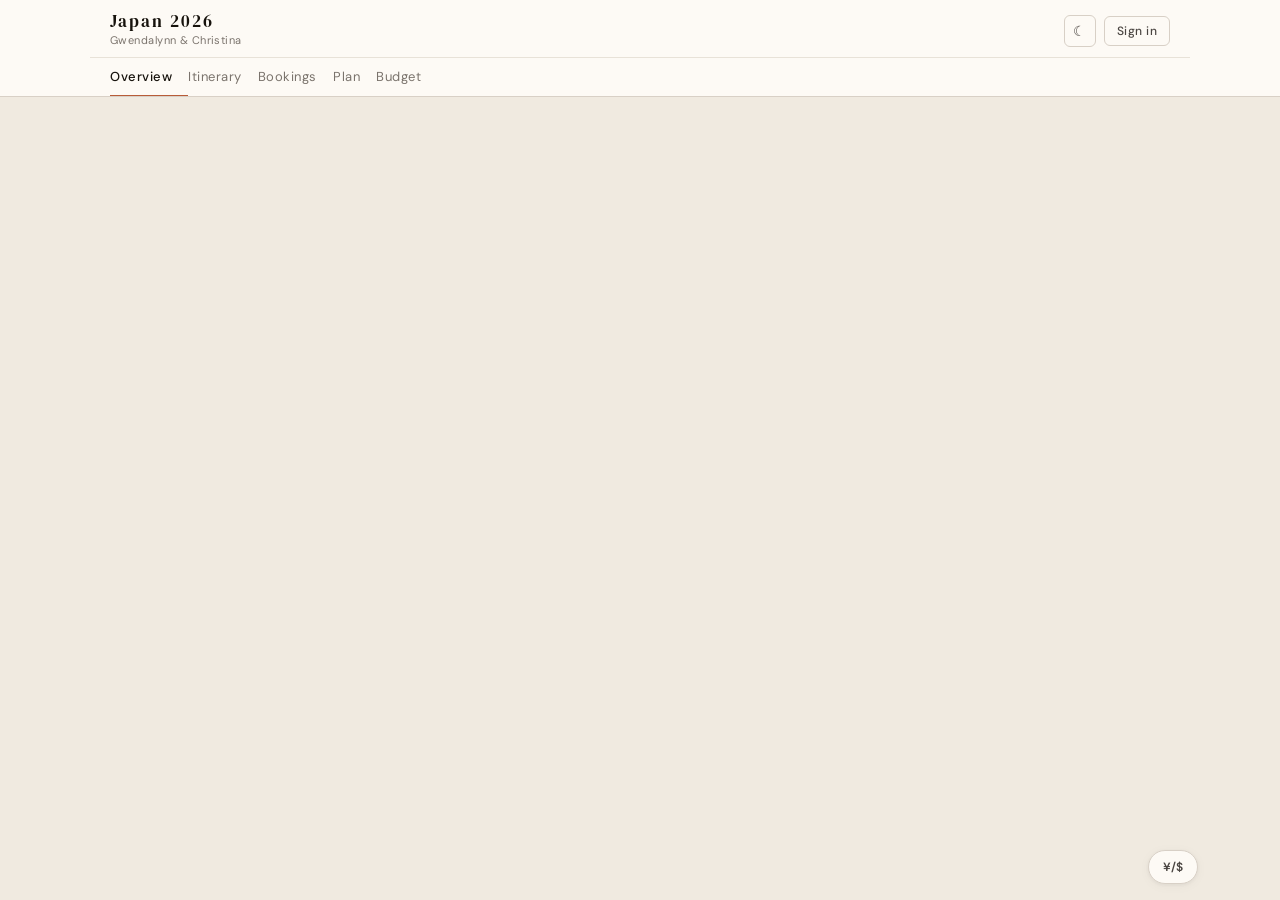
==== commit 0e743911: "Add files via upload" ====
--- a/index.html
+++ b/index.html
@@ -14,6 +14,7 @@
   <link rel="preconnect" href="https://fonts.gstatic.com" crossorigin>
   <link href="https://fonts.googleapis.com/css2?family=DM+Serif+Display:ital@0;1&family=DM+Sans:opsz,wght@9..40,300;9..40,400;9..40,500;9..40,600&display=swap" rel="stylesheet">
   <link rel="stylesheet" href="styles.css">
+  <link rel="icon" href="data:image/svg+xml,<svg xmlns='http://www.w3.org/2000/svg' viewBox='0 0 100 100'><text y='.9em' font-size='90'>🌸</text></svg>">
 </head>
 <body>
 <canvas id="blc" class="blossom"></canvas>
@@ -126,7 +127,7 @@
       <svg width="18" height="18" viewBox="0 0 48 48"><path fill="#EA4335" d="M24 9.5c3.54 0 6.71 1.22 9.21 3.6l6.85-6.85C35.9 2.38 30.47 0 24 0 14.62 0 6.51 5.38 2.56 13.22l7.98 6.19C12.43 13.72 17.74 9.5 24 9.5z"/><path fill="#4285F4" d="M46.98 24.55c0-1.57-.15-3.09-.38-4.55H24v9.02h12.94c-.58 2.96-2.26 5.48-4.78 7.18l7.73 6c4.51-4.18 7.09-10.36 7.09-17.65z"/><path fill="#FBBC05" d="M10.53 28.59c-.48-1.45-.76-2.99-.76-4.59s.28-3.14.76-4.59l-7.98-6.19C.92 16.46 0 20.12 0 24c0 3.88.92 7.54 2.56 10.78l7.97-6.19z"/><path fill="#34A853" d="M24 48c6.48 0 11.93-2.13 15.89-5.81l-7.73-6c-2.18 1.48-4.97 2.36-8.16 2.36-6.26 0-11.57-4.22-13.47-9.91l-7.98 6.19C6.51 42.62 14.62 48 24 48z"/></svg>
       Sign in with Google
     </button>
-    <p class="auth-note">Gwendalynn &amp; Christina get full edit access.<br>Everyone else can view the itinerary.</p>
+    <p class="auth-note">Gwendalynn &amp; Christina get full edit access.<br>Overview and itinerary are public.</p>
     <div class="auth-err hidden" id="authErr"></div>
   </div>
 </div>
@@ -181,6 +182,12 @@
         <label class="form-label">Google Drive photo <span class="form-hint">optional</span></label>
         <input type="url" class="form-input" id="actPhoto" placeholder="Paste a Google Drive share link&hellip;">
       </div>
+      <div class="form-group">
+        <label class="form-label exp-split-label">
+          <input type="checkbox" id="actBooked">
+          Mark as booked
+        </label>
+      </div>
     </div>
     <div class="modal-footer">
       <button class="btn-secondary" onclick="closeModal('activityModal')">Cancel</button>
@@ -194,7 +201,7 @@
 <div class="modal-overlay" id="expenseModal">
   <div class="modal-card modal-sm">
     <div class="modal-hd">
-      <h2 class="modal-title">Log expense</h2>
+      <h2 class="modal-title" id="expModalTitle">Log expense</h2>
       <button class="modal-x" onclick="closeModal('expenseModal')">&times;</button>
     </div>
     <div class="modal-body">
@@ -267,6 +274,7 @@
 <script src="https://www.gstatic.com/firebasejs/10.7.1/firebase-app-compat.js"></script>
 <script src="https://www.gstatic.com/firebasejs/10.7.1/firebase-auth-compat.js"></script>
 <script src="https://www.gstatic.com/firebasejs/10.7.1/firebase-firestore-compat.js"></script>
+<script src="https://cdnjs.cloudflare.com/ajax/libs/Sortable/1.15.2/Sortable.min.js"></script>
 <script src="app.js"></script>
 </body>
 </html>
--- a/styles.css
+++ b/styles.css
@@ -13,9 +13,9 @@
 
   /* Text */
   --text:       #16120C;
-  --muted:      #5A5450;
-  --light:      #9A938C;
-  --xlight:     #C8C2BC;
+  --muted:      #4A4541;
+  --light:      #7A736C;
+  --xlight:     #A8A29C;
 
   /* Borders */
   --border:     #D8D0C6;
@@ -56,25 +56,52 @@
   --cat-other:     #9CA3AF;
 }
 
+/* ── DARK MODE — Cool Neutral ─────────────────────────────── */
+/* Applied by JS class (manual toggle) */
 body.dark {
-  --bg:         #141210;
-  --card:       #1E1B18;
-  --card-2:     #181510;
-  --past-bg:    #181614;
-  --today-bg:   #1C1008;
-  --text:       #E4DED8;
-  --muted:      #8A8480;
-  --light:      #554E4A;
-  --xlight:     #302C28;
-  --border:     #302C28;
-  --border-lt:  #242018;
-  --red-bg:     #2A1408;
-  --green-bg:   #0A1E12;
+  --bg:         #141518;
+  --card:       #1E2024;
+  --card-2:     #191C20;
+  --past-bg:    #191C20;
+  --today-bg:   #1A1C28;
+  --text:       #E8EAED;
+  --muted:      #9AA0A6;
+  --light:      #7A8085;
+  --xlight:     #4A4E52;
+  --border:     #3C4043;
+  --border-lt:  #282C30;
+  --red-bg:     #221510;
+  --green-bg:   #0D1F18;
   --green-bd:   #1A4A2A;
-  --amber-bg:   #1A1200;
-  --amber-bd:   #3A2800;
-  --sh:         0 1px 4px rgba(0,0,0,.3), 0 2px 12px rgba(0,0,0,.2);
-  --sh-lg:      0 4px 24px rgba(0,0,0,.4);
+  --amber-bg:   #1A1400;
+  --amber-bd:   #3A2A00;
+  --sh:         0 1px 4px rgba(0,0,0,.4), 0 2px 12px rgba(0,0,0,.3);
+  --sh-lg:      0 4px 24px rgba(0,0,0,.5);
+}
+
+/* Applied automatically when OS is in dark mode.
+   body.light overrides this (set by JS when user manually picks light). */
+@media (prefers-color-scheme: dark) {
+  body:not(.light) {
+    --bg:         #141518;
+    --card:       #1E2024;
+    --card-2:     #191C20;
+    --past-bg:    #191C20;
+    --today-bg:   #1A1C28;
+    --text:       #E8EAED;
+    --muted:      #9AA0A6;
+    --light:      #7A8085;
+    --xlight:     #4A4E52;
+    --border:     #3C4043;
+    --border-lt:  #282C30;
+    --red-bg:     #221510;
+    --green-bg:   #0D1F18;
+    --green-bd:   #1A4A2A;
+    --amber-bg:   #1A1400;
+    --amber-bd:   #3A2A00;
+    --sh:         0 1px 4px rgba(0,0,0,.4), 0 2px 12px rgba(0,0,0,.3);
+    --sh-lg:      0 4px 24px rgba(0,0,0,.5);
+  }
 }
 
 /* ── RESET ── */
@@ -84,7 +111,7 @@
   font-family: var(--sans);
   background: var(--bg);
   color: var(--text);
-  font-size: 14px;
+  font-size: 16px;
   line-height: 1.6;
   -webkit-font-smoothing: antialiased;
   transition: background var(--speed), color var(--speed);
@@ -188,6 +215,7 @@
 }
 .tab-btn.active { color: var(--text); border-bottom-color: var(--red); font-weight: 500; }
 .tab-btn:hover:not(.active) { color: var(--muted); }
+.hidden-tab { display: none !important; }
 
 /* ════════════════════════════════════════════════
    BOTTOM NAV — mobile only
@@ -246,33 +274,31 @@
    OVERVIEW
 ════════════════════════════════════════════════ */
 .ov-hero {
-  background: var(--card);
-  border: 1px solid var(--border);
-  border-radius: var(--r-xl); padding: 32px 36px;
+  background: linear-gradient(135deg, #2A1810 0%, #1A120C 100%);
+  border-radius: var(--r-xl); padding: 36px 40px;
   margin-bottom: 28px; position: relative; overflow: hidden;
-  box-shadow: var(--sh);
+  box-shadow: 0 4px 24px rgba(42,24,16,.3);
 }
 .ov-hero::after {
   content: '日本';
   font-family: var(--serif);
-  position: absolute; right: 16px; bottom: -18px;
-  font-size: 110px; font-weight: 400;
-  color: var(--border-lt);
+  position: absolute; right: 20px; bottom: -14px;
+  font-size: 120px; font-weight: 400;
+  color: rgba(184,92,56,.12);
   pointer-events: none; user-select: none;
   line-height: 1;
-  opacity: 0.5;
 }
 .ov-hero-top { display: flex; align-items: flex-start; justify-content: space-between; gap: 20px; }
 .ov-eyebrow {
-  font-size: 11px; font-weight: 500; letter-spacing: 0.12em;
-  text-transform: uppercase; color: var(--light);
+  font-size: 11.5px; font-weight: 500; letter-spacing: 0.12em;
+  text-transform: uppercase; color: rgba(255,255,255,.4);
   margin-bottom: 8px;
 }
 .ov-title {
   font-family: var(--serif); font-size: 44px; font-weight: 400;
-  color: var(--text); line-height: 1; margin-bottom: 6px;
-}
-.ov-who { font-size: 14px; color: var(--muted); }
+  color: #fff; line-height: 1; margin-bottom: 6px;
+}
+.ov-who { font-size: 14px; color: rgba(255,255,255,.35); }
 
 .ov-cd { text-align: right; flex-shrink: 0; }
 .ov-cd-num {
@@ -281,15 +307,15 @@
 }
 .ov-cd-den {
   font-family: var(--serif); font-size: 28px;
-  color: var(--light); margin-left: 3px;
+  color: rgba(255,255,255,.25); margin-left: 3px;
 }
 .ov-cd-label {
-  font-size: 10px; font-weight: 500; letter-spacing: 0.1em;
-  text-transform: uppercase; color: var(--light);
+  font-size: 11px; font-weight: 500; letter-spacing: 0.1em;
+  text-transform: uppercase; color: rgba(255,255,255,.3);
   display: block; margin-top: 2px; text-align: right;
 }
 .ov-cd-sub {
-  font-size: 12px; color: var(--light);
+  font-size: 12px; color: rgba(255,255,255,.25);
   display: block; margin-top: 1px;
 }
 .ov-live-dot {
@@ -303,22 +329,21 @@
 /* Currently in banner */
 .ov-in-japan {
   margin-top: 18px; padding-top: 16px;
-  border-top: 1px solid var(--border-lt);
+  border-top: 1px solid rgba(255,255,255,.08);
 }
 .ov-currently-label {
   font-size: 10px; text-transform: uppercase; letter-spacing: 0.1em;
-  color: var(--light); margin-bottom: 4px;
+  color: rgba(255,255,255,.3); margin-bottom: 4px;
 }
 .ov-currently-city {
-  font-family: var(--serif); font-size: 22px; color: var(--text);
-}
-
-/* ov-meta-row removed */
+  font-family: var(--serif); font-size: 22px; color: rgba(255,255,255,.85);
+}
 
 /* City stops */
 .ov-section-label {
-  font-size: 10px; font-weight: 600; text-transform: uppercase;
-  letter-spacing: 0.1em; color: var(--light); margin-bottom: 14px;
+  font-size: 11px; font-weight: 600; text-transform: uppercase;
+  letter-spacing: 0.1em; color: var(--red); margin-bottom: 14px;
+  opacity: 0.7;
 }
 .ov-route { margin-bottom: 28px; }
 
@@ -365,17 +390,6 @@
 .ov-hl a:hover { color: var(--red); }
 .ov-ext { font-size: 11px; opacity: 0.6; }
 
-.ov-dt { margin-top: 8px; padding: 8px 12px; background: var(--card-2); border-radius: var(--r); border: 1px solid var(--border-lt); }
-.ov-dt-head { display: flex; align-items: center; gap: 8px; margin-bottom: 4px; }
-.ov-dt-label {
-  font-size: 10px; font-weight: 600; letter-spacing: 0.08em;
-  background: var(--red-bg); color: var(--red);
-  padding: 1px 7px; border-radius: 10px; text-transform: uppercase;
-}
-.ov-dt-city { font-size: 13px; font-weight: 500; color: var(--text); }
-.ov-dt-note { font-size: 12px; color: var(--light); }
-.ov-dt-hls { list-style: none; display: flex; flex-direction: column; gap: 3px; }
-
 .ov-cta-row { margin-top: 20px; text-align: center; }
 .ov-cta {
   background: none; border: 1px solid var(--border);
@@ -392,12 +406,6 @@
   border-radius: var(--r-lg); overflow: hidden;
   margin-bottom: 32px; box-shadow: var(--sh);
 }
-.family-strip-hd {
-  padding: 12px 16px 10px;
-  border-bottom: 1px solid var(--border-lt);
-  display: flex; align-items: center; justify-content: space-between;
-}
-.family-strip-title { font-size: 11px; font-weight: 600; letter-spacing: 0.1em; text-transform: uppercase; color: var(--light); }
 .hotel-grid { display: grid; grid-template-columns: repeat(auto-fill, minmax(180px, 1fr)); gap: 0; }
 .hotel-cell {
   padding: 12px 16px;
@@ -405,7 +413,7 @@
   border-bottom: 1px solid var(--border-lt);
 }
 .hotel-cell:nth-child(even) { border-right: none; }
-.hotel-cell-city { font-size: 10px; font-weight: 600; text-transform: uppercase; letter-spacing: 0.08em; color: var(--light); margin-bottom: 2px; }
+.hotel-cell-city { font-size: 11px; font-weight: 600; text-transform: uppercase; letter-spacing: 0.08em; color: var(--light); margin-bottom: 2px; }
 .hotel-cell-name { font-size: 13px; font-weight: 500; color: var(--text); margin-bottom: 2px; line-height: 1.3; }
 .hotel-cell-phone { font-family: var(--mono); font-size: 12px; color: var(--red); }
 .hotel-cell-dates { font-size: 11px; color: var(--light); margin-top: 1px; }
@@ -466,10 +474,9 @@
   transition: border-color var(--speed), background var(--speed);
 }
 .day-card.past { background: var(--past-bg); border-color: var(--border-lt); }
-.day-card.today { border-color: var(--red); border-width: 1.5px; }
+.day-card.today { border-color: var(--red); border-width: 2px; box-shadow: 0 0 0 1px rgba(184,92,56,.1), var(--sh); }
 .day-card.today .day-header { background: var(--today-bg); }
 .day-card.expanded .day-toggle { transform: rotate(180deg); }
-.day-card.search-hidden { display: none; }
 
 .day-header {
   display: flex; align-items: center; justify-content: space-between;
@@ -480,7 +487,7 @@
 .day-card.today .day-header:hover { background: var(--today-bg); }
 
 .day-header-left { display: flex; align-items: baseline; gap: 12px; flex-wrap: wrap; flex: 1; min-width: 0; }
-.day-date { font-family: var(--mono); font-size: 10px; color: var(--light); white-space: nowrap; letter-spacing: 0.04em; flex-shrink: 0; }
+.day-date { font-family: var(--mono); font-size: 12px; color: var(--light); white-space: nowrap; letter-spacing: 0.04em; flex-shrink: 0; }
 .day-title-wrap { min-width: 0; }
 .day-title { font-size: 14px; font-weight: 500; color: var(--text); line-height: 1.3; }
 .day-card.past .day-title { color: var(--light); }
@@ -505,26 +512,19 @@
 /* Periods */
 .period { margin-top: 14px; }
 .period-label {
-  font-size: 9.5px; font-weight: 600; letter-spacing: 0.2em;
-  text-transform: uppercase; color: var(--light); margin-bottom: 6px;
-}
-
-/* Activity rows */
-/* overridden below */
-.act-dot {
-  position: relative;
-  width: 8px; height: 8px; border-radius: 50%;
-  background: var(--xlight); flex-shrink: 0; margin-top: 4px;
-  border: 1.5px solid var(--card);
-  box-shadow: 0 0 0 1px var(--border);
-  display: none; /* shown only in timeline variant */
-}
+  font-size: 11.5px; font-weight: 600; letter-spacing: 0.2em;
+  text-transform: uppercase; color: var(--red); margin-bottom: 6px;
+  opacity: 0.65;
+}
+
+/* Activity rows — canonical definition */
+.act { display: flex; gap: 6px; padding: 5px 0; align-items: flex-start; }
 .act-time {
-  font-family: var(--mono); font-size: 10.5px; color: var(--light);
-  padding-top: 2px; line-height: 1.4; text-align: right;
-  padding-right: 6px;
-}
-.act-body { min-width: 0; }
+  min-width: 64px; text-align: right; padding-right: 6px; flex-shrink: 0;
+  font-family: var(--mono); font-size: 12px; color: var(--light);
+  padding-top: 2px; line-height: 1.4;
+}
+.act-body { flex: 1; min-width: 0; }
 .act-text { font-size: 13.5px; color: var(--text); line-height: 1.5; }
 .act-duration { font-size: 11px; color: var(--light); margin-top: 1px; }
 .act.booked .act-text { color: var(--green); }
@@ -558,23 +558,23 @@
 /* Tip block */
 .tip-block {
   margin-top: 14px; padding: 9px 13px;
-  background: var(--amber-bg); border: 1px solid var(--amber-bd);
-  border-left: 3px solid #D4A017; border-radius: var(--r);
-  font-size: 12.5px; color: var(--amber); line-height: 1.55;
-}
-.tip-label { font-weight: 600; margin-right: 4px; }
+  background: var(--red-bg); border: 1px solid rgba(184,92,56,.15);
+  border-left: 3px solid var(--red); border-radius: var(--r);
+  font-size: 12.5px; color: var(--muted); line-height: 1.55;
+}
+.tip-label { color: var(--red); font-weight: 600; margin-right: 4px; }
 
 /* Notes section */
 .notes-section { margin-top: 16px; padding-top: 14px; border-top: 1px solid var(--border-lt); }
 .notes-label {
-  font-size: 9.5px; font-weight: 600; letter-spacing: 0.18em;
+  font-size: 11.5px; font-weight: 600; letter-spacing: 0.18em;
   text-transform: uppercase; color: var(--light); margin-bottom: 6px;
 }
 .notes-read { font-size: 12.5px; color: var(--muted); line-height: 1.55; }
 .notes-read em { font-style: italic; color: var(--light); }
 .notes-edit {
   width: 100%; min-height: 60px; padding: 8px 10px;
-  font-size: 12.5px; font-family: var(--sans); color: var(--text);
+  font-size: 16px; font-family: var(--sans); color: var(--text);
   background: var(--bg); border: 1px solid var(--border);
   border-radius: var(--r); resize: vertical; line-height: 1.5;
   transition: background var(--speed), border-color var(--speed);
@@ -588,7 +588,7 @@
 /* User-added activities */
 .day-acts-section { margin-top: 16px; padding-top: 14px; border-top: 1px solid var(--border-lt); }
 .day-acts-label {
-  font-size: 9.5px; font-weight: 600; letter-spacing: 0.18em;
+  font-size: 11.5px; font-weight: 600; letter-spacing: 0.18em;
   text-transform: uppercase; color: var(--light); margin-bottom: 8px;
 }
 .day-acts-list { display: flex; flex-direction: column; gap: 5px; }
@@ -610,7 +610,7 @@
 .fs-act-body { flex: 1; padding: 8px 10px; min-width: 0; }
 .fs-act-top { display: flex; align-items: baseline; gap: 8px; margin-bottom: 3px; flex-wrap: wrap; }
 .fs-act-title { font-size: 13px; font-weight: 500; color: var(--text); }
-.fs-act-time { font-family: var(--mono); font-size: 10.5px; color: var(--light); }
+.fs-act-time { font-family: var(--mono); font-size: 12px; color: var(--light); }
 .fs-act-meta { display: flex; align-items: center; gap: 6px; flex-wrap: wrap; margin-bottom: 3px; }
 .fs-act-tag {
   font-size: 10px; font-weight: 500; padding: 1px 7px; border-radius: 10px;
@@ -657,11 +657,20 @@
 .cat-food      { background: #FEF3C7; color: #92400E; }
 .cat-shopping  { background: #FCE7F3; color: #9D174D; }
 .cat-other     { background: var(--card-2); color: var(--muted); }
-body.dark .cat-activity  { background: #064E3B; color: #6EE7B7; }
+body.dark .cat-activity,
+body:not(.light):is([data-dark]) .cat-activity  { background: #064E3B; color: #6EE7B7; }
 body.dark .cat-transport { background: #1E3A8A; color: #93C5FD; }
 body.dark .cat-hotel     { background: #2E1065; color: #C4B5FD; }
 body.dark .cat-food      { background: #78350F; color: #FCD34D; }
 body.dark .cat-shopping  { background: #831843; color: #F9A8D4; }
+
+@media (prefers-color-scheme: dark) {
+  body:not(.light) .cat-activity  { background: #064E3B; color: #6EE7B7; }
+  body:not(.light) .cat-transport { background: #1E3A8A; color: #93C5FD; }
+  body:not(.light) .cat-hotel     { background: #2E1065; color: #C4B5FD; }
+  body:not(.light) .cat-food      { background: #78350F; color: #FCD34D; }
+  body:not(.light) .cat-shopping  { background: #831843; color: #F9A8D4; }
+}
 
 .cat-stripe-activity  { background: var(--cat-activity); }
 .cat-stripe-transport { background: var(--cat-transport); }
@@ -673,12 +682,6 @@
 /* ════════════════════════════════════════════════
    BOOKINGS
 ════════════════════════════════════════════════ */
-.section-label {
-  font-size: 10px; font-weight: 600; text-transform: uppercase;
-  letter-spacing: 0.12em; color: var(--light); margin-bottom: 12px;
-  margin-top: 28px; display: block;
-}
-.section-label:first-child { margin-top: 0; }
 
 /* Drive folder */
 .drive-section {
@@ -701,7 +704,7 @@
 .drive-body { display: none; border-top: 1px solid var(--border-lt); }
 .drive-section.expanded .drive-body { display: block; }
 .drive-embed-wrap { height: 480px; position: relative; }
-.drive-embed-wrap iframe { width: 100%; height: 100%; border: none; display: block; }
+.drive-embed-wrap iframe { width: 100%; height: 100%; border: none; display: block; pointer-events: none; }
 .drive-embed-empty {
   height: 200px; display: flex; flex-direction: column;
   align-items: center; justify-content: center; gap: 8px;
@@ -715,7 +718,7 @@
   background: var(--bg); align-items: center;
 }
 .drive-url-input {
-  flex: 1; padding: 7px 10px; font-size: 12px;
+  flex: 1; padding: 7px 10px; font-size: 16px;
   font-family: var(--sans); color: var(--text); background: var(--card);
   border: 1px solid var(--border); border-radius: var(--r);
   outline: none; min-width: 0; transition: border-color var(--speed);
@@ -735,17 +738,6 @@
 }
 .drive-open-link:hover { color: var(--red); }
 
-/* Flight cost callout */
-.flight-cost-row {
-  display: flex; align-items: center; justify-content: space-between;
-  padding: 10px 16px; background: var(--card-2);
-  border-radius: var(--r-lg); border: 1px solid var(--border-lt);
-  margin-bottom: 10px; gap: 12px;
-}
-.fcc-label { font-size: 13px; font-weight: 500; color: var(--text); flex: 1; }
-.fcc-amt { font-family: var(--mono); font-size: 13px; font-weight: 600; color: var(--text); }
-.fcc-per { font-size: 11px; color: var(--light); margin-top: 1px; text-align: right; }
-
 /* Confirmation cards */
 .conf-group { margin-bottom: 28px; }
 .conf-group-title {
@@ -758,7 +750,7 @@
   border-radius: var(--r-lg); padding: 14px 16px; margin-bottom: 8px; box-shadow: var(--sh);
   transition: background var(--speed);
 }
-.conf-name { font-size: 14px; font-weight: 500; color: var(--text); margin-bottom: 10px; }
+.conf-name { font-size: 15px; font-weight: 500; color: var(--text); margin-bottom: 10px; }
 .conf-number-row {
   display: flex; align-items: center; gap: 10px;
   background: var(--green-bg); border: 1px solid var(--green-bd);
@@ -906,17 +898,23 @@
 .tip-phrase-en { color: var(--light); font-size: 12px; }
 
 /* Packing */
-.pack-cat { margin-bottom: 8px; }
+.pack-cat {
+  background: var(--card); border: 1px solid var(--border);
+  border-radius: var(--r-lg); overflow: hidden;
+  margin-bottom: 10px; box-shadow: var(--sh);
+}
 .pack-cat-head {
   font-size: 11px; font-weight: 600; text-transform: uppercase;
-  letter-spacing: 0.09em; color: var(--light); padding: 6px 0 4px;
-  border-bottom: 1px solid var(--border-lt); margin-bottom: 4px;
+  letter-spacing: 0.09em; color: var(--light); padding: 10px 16px 8px;
+  border-bottom: 1px solid var(--border-lt);
 }
 .pack-item-row {
   display: flex; align-items: flex-start; gap: 9px;
-  padding: 6px 0; border-bottom: 1px solid var(--border-lt);
+  padding: 9px 16px; border-bottom: 1px solid var(--border-lt);
   cursor: pointer; user-select: none;
-}
+  transition: background var(--speed);
+}
+.pack-item-row:hover { background: var(--bg); }
 .pack-item-row:last-child { border-bottom: none; }
 .pack-item-row input[type="checkbox"] {
   width: 15px; height: 15px; min-width: 15px; margin-top: 2px;
@@ -976,12 +974,12 @@
   gap: 10px; margin-bottom: 16px;
 }
 .b-total-card {
-  background: var(--card); border: 1px solid var(--border);
+  background: var(--red-bg); border: 1.5px solid var(--red);
   border-radius: var(--r-lg); padding: 16px 18px; box-shadow: var(--sh);
 }
-.b-total-label { font-size: 10px; font-weight: 600; letter-spacing: 0.08em; text-transform: uppercase; color: var(--light); margin-bottom: 4px; }
+.b-total-label { font-size: 10px; font-weight: 600; letter-spacing: 0.08em; text-transform: uppercase; color: var(--red); margin-bottom: 4px; opacity: 0.7; }
 .b-total-val { font-family: var(--serif); font-size: 24px; font-weight: 400; color: var(--red); line-height: 1.1; }
-.b-total-sub { font-size: 11px; color: var(--light); margin-top: 2px; }
+.b-total-sub { font-size: 11px; color: var(--muted); margin-top: 2px; }
 .b-share-card {
   background: var(--card); border: 1px solid var(--border);
   border-radius: var(--r-lg); padding: 16px 18px; box-shadow: var(--sh);
@@ -1143,9 +1141,10 @@
 }
 .modal-title { font-size: 16px; font-weight: 600; color: var(--text); }
 .modal-x {
-  background: var(--bg); border: none; width: 28px; height: 28px;
+  background: var(--bg); border: none;
+  min-width: 44px; min-height: 44px;
   border-radius: 50%; cursor: pointer; color: var(--muted);
-  font-size: 16px; display: flex; align-items: center; justify-content: center;
+  font-size: 22px; display: flex; align-items: center; justify-content: center;
   transition: background var(--speed);
 }
 .modal-x:hover { background: var(--border); }
@@ -1173,7 +1172,7 @@
 .form-hint { font-size: 10px; color: var(--light); font-weight: 400; text-transform: none; letter-spacing: 0; }
 .form-input {
   width: 100%; padding: 9px 11px;
-  font-size: 13.5px; font-family: var(--sans); color: var(--text);
+  font-size: 16px; font-family: var(--sans); color: var(--text);
   background: var(--bg); border: 1px solid var(--border);
   border-radius: var(--r); outline: none;
   transition: border-color var(--speed), background var(--speed);
@@ -1221,7 +1220,7 @@
 .chip-row { display: flex; gap: 6px; flex-wrap: wrap; }
 .chip {
   background: var(--card-2); border: 1px solid var(--border);
-  border-radius: 20px; padding: 6px 14px; font-size: 12px; font-weight: 500;
+  border-radius: 20px; padding: 8px 16px; font-size: 13px; font-weight: 500;
   cursor: pointer; color: var(--muted); transition: all var(--speed);
   font-family: var(--sans);
 }
@@ -1235,7 +1234,7 @@
 .quick-dates { display: flex; gap: 5px; flex-wrap: wrap; }
 .qd-btn {
   background: var(--card-2); border: 1px solid var(--border);
-  border-radius: var(--r); padding: 5px 12px; font-size: 12px;
+  border-radius: var(--r); padding: 9px 14px; font-size: 13px;
   cursor: pointer; color: var(--muted); transition: all var(--speed);
   font-family: var(--sans);
 }
@@ -1246,7 +1245,7 @@
    EXPENSE FAB & CURRENCY
 ════════════════════════════════════════════════ */
 .exp-fab {
-  position: fixed; bottom: calc(70px + env(safe-area-inset-bottom));
+  position: fixed; bottom: 16px;
   right: 20px; z-index: 90;
   width: 52px; height: 52px; border-radius: 50%;
   background: var(--red); color: #fff; border: none;
@@ -1289,7 +1288,7 @@
 .cw-row { display: flex; align-items: center; gap: 8px; margin-bottom: 8px; }
 .cw-flag { font-size: 14px; font-weight: 600; color: var(--muted); min-width: 16px; }
 .cw-input {
-  flex: 1; padding: 8px 10px; font-size: 15px; font-family: var(--mono);
+  flex: 1; padding: 8px 10px; font-size: 16px; font-family: var(--mono);
   font-weight: 500; color: var(--text); background: var(--bg);
   border: 1px solid var(--border); border-radius: var(--r); width: 0;
   transition: border-color var(--speed), background var(--speed);
@@ -1332,69 +1331,39 @@
 .lightbox-close:hover { background: rgba(255,255,255,.22); }
 
 /* ════════════════════════════════════════════════
-   SEARCH (inline in plan tab header area)
-════════════════════════════════════════════════ */
-.search-wrap { position: relative; margin-bottom: 16px; }
-.search-input {
-  width: 100%; padding: 9px 12px 9px 36px;
-  font-size: 13px; font-family: var(--sans); color: var(--text);
-  background: var(--card); border: 1px solid var(--border);
-  border-radius: var(--r-lg); outline: none;
-  transition: border-color var(--speed);
-}
-.search-input:focus { border-color: var(--red); }
-.search-input::placeholder { color: var(--light); }
-.search-icon {
-  position: absolute; left: 11px; top: 50%; transform: translateY(-50%);
-  color: var(--light); font-size: 14px; pointer-events: none;
-}
-
-.no-results { text-align: center; color: var(--light); font-size: 13px; padding: 40px 0; }
-.highlight { background: #FFF176; border-radius: 2px; }
-body.dark .highlight { background: #4A4000; }
-
-/* ════════════════════════════════════════════════
    ANIMATIONS
 ════════════════════════════════════════════════ */
 @keyframes fadeUp {
   from { opacity: 0; transform: translateY(8px); }
   to   { opacity: 1; transform: translateY(0); }
 }
-@keyframes fadeIn {
-  from { opacity: 0; } to { opacity: 1; }
-}
 @keyframes pulse {
   0%,100% { box-shadow: 0 0 0 3px rgba(76,175,128,.14); }
   50%      { box-shadow: 0 0 0 6px rgba(76,175,128,.04); }
+}
+@keyframes slideUp {
+  from { transform: translateY(100%); opacity: 0.6; }
+  to   { transform: translateY(0); opacity: 1; }
 }
 
 /* ════════════════════════════════════════════════
    RESPONSIVE
 ════════════════════════════════════════════════ */
 @media (max-width: 760px) {
-  /* Show bottom nav, hide top tabs */
   .bottom-nav { display: flex; }
   .top-tabs { display: none; }
-  /* Push content above bottom nav */
   #mainContent { padding-bottom: 80px; }
-  /* FAB above bottom nav */
   .exp-fab { bottom: calc(64px + env(safe-area-inset-bottom)); }
   .cw-fab  { bottom: calc(64px + env(safe-area-inset-bottom)); right: 20px; }
   .currency-widget { bottom: calc(120px + env(safe-area-inset-bottom)); right: 12px; width: calc(100vw - 24px); max-width: 260px; }
-  /* Dest pills stick below header (no top tabs, so lower) */
-  /* Dest pills stick below header (JS sets top dynamically) */
-  /* Hero */
   .ov-hero { padding: 24px 22px; }
   .ov-title { font-size: 34px; }
   .ov-cd-num { font-size: 42px; }
-  /* Stats grids */
   .b-top-row { grid-template-columns: 1fr; }
   .b-person-row { grid-template-columns: 1fr; }
   .hotel-grid { grid-template-columns: 1fr; }
   .hotel-cell:nth-child(even) { border-right: 1px solid var(--border-lt); }
-  /* Forms */
   .form-row { flex-direction: column; }
-  /* Modals slide up on mobile */
   .modal-overlay { align-items: flex-end; padding: 0; }
   .modal-card {
     width: 100%; border-bottom-left-radius: 0; border-bottom-right-radius: 0;
@@ -1421,12 +1390,9 @@
   .header-inner { padding: 10px 14px 8px; }
 }
 
-@keyframes slideUp {
-  from { transform: translateY(100%); opacity: 0.6; }
-  to   { transform: translateY(0); opacity: 1; }
-}
-
-/* ═══ EDIT CONTROLS ON ITINERARY ITEMS ═══ */
+/* ════════════════════════════════════════════════
+   EDIT CONTROLS & ITEM LAYOUT
+════════════════════════════════════════════════ */
 .item-edit-btns {
   display: inline-flex; gap: 2px;
   opacity: 0; transition: opacity var(--speed);
@@ -1437,12 +1403,9 @@
 .item-edit-btns:hover { opacity: 1 !important; }
 .item-edit-btns .conf-toggle-btn { padding: 1px 4px; }
 
-/* Activity row layout */
-.act { display: flex; gap: 6px; padding: 3px 0; align-items: flex-start; }
-.act-time { min-width: 64px; text-align: right; padding-right: 6px; flex-shrink: 0;
-  font-family: var(--mono); font-size: 10.5px; color: var(--light);
-  padding-top: 2px; line-height: 1.4; }
-.act-body { flex: 1; min-width: 0; }
+/* Draggable itinerary items */
+.act[draggable="true"] { cursor: grab; }
+.act[draggable="true"]:active { cursor: grabbing; }
 
 /* Expense edit button */
 .exp-edit { transition: color var(--speed), background var(--speed); }
@@ -1462,27 +1425,27 @@
 .cl-items .btn-primary:hover,
 .pack-cat .btn-primary:hover { background: var(--red-d); }
 
-/* Draggable itinerary items */
-.act[draggable="true"] { cursor: grab; }
-.act[draggable="true"]:active { cursor: grabbing; }
+/* Touch target minimums */
+.modal-x { min-width: 44px; min-height: 44px; font-size: 22px; }
+.conf-toggle-btn { min-height: 32px; padding: 4px 8px; }
 
 /* Packing progress */
-.pack-progress { 
-  display: flex; align-items: center; gap: 10px; 
+.pack-progress {
+  display: flex; align-items: center; gap: 10px;
   margin-bottom: 16px; padding: 10px 14px;
   background: var(--card); border: 1px solid var(--border);
   border-radius: var(--r-lg); box-shadow: var(--sh);
 }
-.pack-progress-bar { 
-  flex: 1; height: 6px; background: var(--border-lt); 
-  border-radius: 3px; overflow: hidden; 
-}
-.pack-progress-fill { 
-  height: 100%; background: var(--red); border-radius: 3px; 
-  transition: width 0.3s ease; 
-}
-.pack-progress-text { 
-  font-size: 12px; font-weight: 500; color: var(--muted); 
-  white-space: nowrap; 
+.pack-progress-bar {
+  flex: 1; height: 6px; background: var(--border-lt);
+  border-radius: 3px; overflow: hidden;
+}
+.pack-progress-fill {
+  height: 100%; background: var(--red); border-radius: 3px;
+  transition: width 0.3s ease;
+}
+.pack-progress-text {
+  font-size: 12px; font-weight: 500; color: var(--muted);
+  white-space: nowrap;
 }
 .pack-progress-text span { color: var(--red); font-weight: 600; }
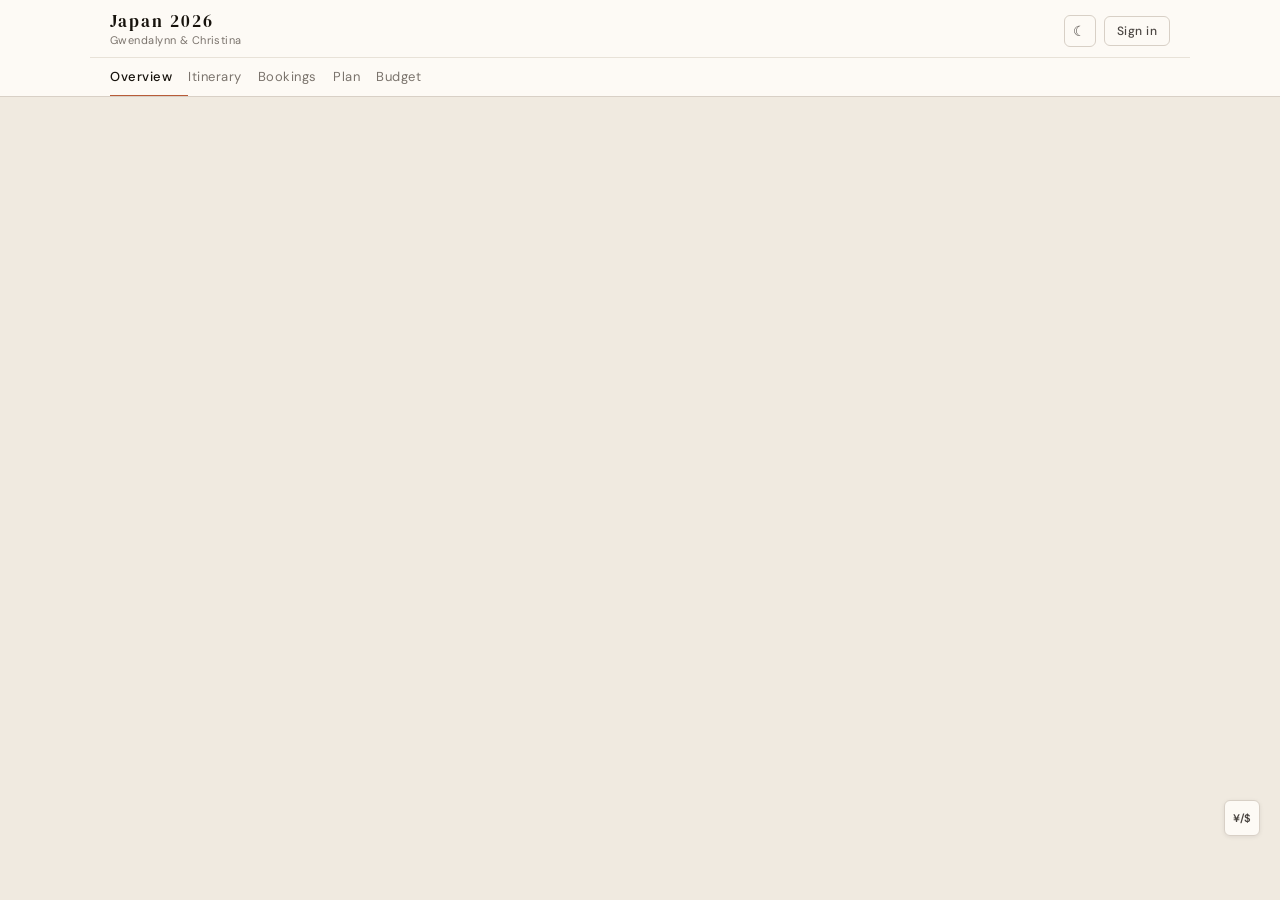
==== commit 12d525ec: "Add files via upload" ====
--- a/index.html
+++ b/index.html
@@ -143,7 +143,7 @@
       <div class="form-row">
         <div class="form-group half">
           <label class="form-label">Time</label>
-          <input type="text" class="form-input" id="actTime" placeholder="e.g. 9:00 AM">
+          <input type="time" class="form-input" id="actTime">
         </div>
         <div class="form-group half">
           <label class="form-label">Category</label>
--- a/styles.css
+++ b/styles.css
@@ -471,7 +471,11 @@
 .day-card {
   background: var(--card); border: 1px solid var(--border);
   border-radius: var(--r-lg); margin-bottom: 8px; overflow: hidden;
-  transition: border-color var(--speed), background var(--speed);
+  transition: border-color var(--speed), background var(--speed), transform var(--speed), box-shadow var(--speed);
+}
+.day-card:not(.expanded):hover {
+  transform: translateY(-1px);
+  box-shadow: 0 3px 14px rgba(22,18,12,.09), 0 1px 4px rgba(22,18,12,.05);
 }
 .day-card.past { background: var(--past-bg); border-color: var(--border-lt); }
 .day-card.today { border-color: var(--red); border-width: 2px; box-shadow: 0 0 0 1px rgba(184,92,56,.1), var(--sh); }
@@ -503,34 +507,97 @@
 .day-toggle { font-size: 10px; color: var(--light); transition: transform var(--speed); }
 
 .day-body {
-  display: none; padding: 4px 16px 16px;
+  display: grid;
+  grid-template-rows: 0fr;
+  transition: grid-template-rows 0.28s ease-out;
+  border-top: 1px solid transparent;
+  transition: grid-template-rows 0.28s ease-out, border-color 0.16s;
+}
+.day-body-inner {
+  overflow: hidden;
+  padding: 0 16px;
+}
+.day-card.expanded .day-body {
+  grid-template-rows: 1fr;
+  border-top-color: var(--border-lt);
+}
+.day-card.expanded .day-body-inner { padding: 2px 16px 14px; }
+.day-card.past .day-body { opacity: 0.7; }
+
+/* Periods */
+.period { margin-top: 10px; }
+.period:first-child { margin-top: 6px; }
+.period-label {
+  font-size: 10px; font-weight: 600; letter-spacing: 0.18em;
+  text-transform: uppercase; color: var(--light); margin-bottom: 2px;
+  opacity: 0.7; padding: 4px 0 2px;
   border-top: 1px solid var(--border-lt);
 }
-.day-card.expanded .day-body { display: block; }
-.day-card.past .day-body { opacity: 0.7; }
-
-/* Periods */
-.period { margin-top: 14px; }
-.period-label {
-  font-size: 11.5px; font-weight: 600; letter-spacing: 0.2em;
-  text-transform: uppercase; color: var(--red); margin-bottom: 6px;
-  opacity: 0.65;
-}
+.period:first-child .period-label { border-top: none; }
 
 /* Activity rows — canonical definition */
-.act { display: flex; gap: 6px; padding: 5px 0; align-items: flex-start; }
+.act { display: flex; gap: 6px; padding: 2px 0; align-items: flex-start; }
 .act-time {
   min-width: 64px; text-align: right; padding-right: 6px; flex-shrink: 0;
   font-family: var(--mono); font-size: 12px; color: var(--light);
   padding-top: 2px; line-height: 1.4;
 }
 .act-body { flex: 1; min-width: 0; }
-.act-text { font-size: 13.5px; color: var(--text); line-height: 1.5; }
-.act-duration { font-size: 11px; color: var(--light); margin-top: 1px; }
+.act-main { display: flex; align-items: flex-start; justify-content: space-between; gap: 4px; }
+.act-text { font-size: 13.5px; color: var(--text); line-height: 1.5; flex: 1; min-width: 0; }
+.act-duration { font-size: 11px; color: var(--light); margin-top: 0; }
 .act.booked .act-text { color: var(--green); }
 .sub-item .act-text,
-.act-sub { font-size: 12px; color: var(--muted); margin-top: 1px; line-height: 1.45; }
+.act-sub { font-size: 12px; color: var(--muted); margin-top: 0; line-height: 1.4; }
 .act-sub a { color: var(--muted); text-decoration: underline; text-decoration-color: var(--border-lt); }
+
+/* Expand button */
+.act-expand-btn {
+  background: none; border: none; cursor: pointer;
+  font-size: 9px; color: var(--xlight);
+  padding: 3px 5px; flex-shrink: 0; margin-top: 2px;
+  line-height: 1; transition: color var(--speed);
+}
+.act:hover .act-expand-btn { color: var(--light); }
+.act.expanded .act-expand-btn { color: var(--red); }
+
+/* Expand detail panel — CSS grid animation */
+.act-detail {
+  display: grid;
+  grid-template-rows: 0fr;
+  transition: grid-template-rows 0.22s ease;
+}
+.act-detail-inner { overflow: hidden; padding: 0; }
+.act.expanded .act-detail { grid-template-rows: 1fr; }
+.act.expanded .act-detail-inner { padding: 4px 0 4px; }
+
+.act-detail-meta { display: flex; gap: 10px; align-items: center; margin-bottom: 2px; }
+.act-detail-cost {
+  font-family: var(--mono); font-size: 11px; font-weight: 600; color: var(--red);
+}
+.act-detail-dur { font-size: 11px; color: var(--light); }
+.act-detail-notes {
+  font-size: 12px; color: var(--muted); line-height: 1.55; margin-top: 1px;
+}
+.act-detail-map {
+  display: inline-block; font-size: 11px; color: var(--light);
+  margin-top: 5px; text-decoration: underline;
+  text-decoration-color: var(--border-lt);
+  transition: color var(--speed);
+}
+.act-detail-map:hover { color: var(--red); }
+.act-detail-btns {
+  display: flex; gap: 6px; margin-top: 6px;
+  padding-top: 6px; border-top: 1px solid var(--border-lt);
+}
+.act-detail-btns .fs-act-btn {
+  flex: none; border: 1px solid var(--border); border-radius: var(--r);
+  padding: 3px 10px; background: none; font-size: 11px;
+  cursor: pointer; color: var(--light);
+  transition: color var(--speed), border-color var(--speed);
+}
+.act-detail-btns .fs-act-btn:hover { color: var(--red); border-color: var(--red); }
+.act-detail-btns .fs-act-btn.del:hover { color: #C0392B; border-color: #C0392B; }
 
 .tag-booked {
   display: inline-block; font-size: 9px; font-weight: 600;
@@ -648,7 +715,12 @@
   transition: border-color var(--speed), color var(--speed);
 }
 .add-act-btn:hover { border-color: var(--red); color: var(--red); }
-.fs-empty { font-size: 12px; color: var(--light); font-style: italic; padding: 2px 0 6px; }
+.fs-empty {
+  display: flex; flex-direction: column; align-items: center;
+  padding: 24px 16px; gap: 8px; color: var(--light);
+}
+.fs-empty-icon { font-size: 28px; opacity: 0.3; }
+.fs-empty-text { font-size: 12px; text-align: center; line-height: 1.5; }
 
 /* Category tag colors */
 .cat-activity  { background: #D1FAE5; color: #065F46; }
@@ -852,11 +924,11 @@
 
 .check-item {
   display: flex; align-items: flex-start; gap: 10px;
-  padding: 9px 16px; border-bottom: 1px solid var(--border-lt);
+  padding: 9px 16px;
   cursor: pointer; user-select: none; transition: background var(--speed);
 }
-.check-item:last-child { border-bottom: none; }
-.check-item:hover { background: var(--bg); }
+.check-item:nth-child(even) { background: var(--card-2); }
+.check-item:hover { background: var(--today-bg); }
 .check-box {
   width: 15px; height: 15px; min-width: 15px; border: 1.5px solid var(--border);
   border-radius: 3px; margin-top: 2px; display: flex; align-items: center; justify-content: center;
@@ -910,12 +982,12 @@
 }
 .pack-item-row {
   display: flex; align-items: flex-start; gap: 9px;
-  padding: 9px 16px; border-bottom: 1px solid var(--border-lt);
+  padding: 9px 16px;
   cursor: pointer; user-select: none;
   transition: background var(--speed);
 }
-.pack-item-row:hover { background: var(--bg); }
-.pack-item-row:last-child { border-bottom: none; }
+.pack-item-row:nth-child(even) { background: var(--card-2); }
+.pack-item-row:hover { background: var(--today-bg); }
 .pack-item-row input[type="checkbox"] {
   width: 15px; height: 15px; min-width: 15px; margin-top: 2px;
   accent-color: var(--red); cursor: pointer; flex-shrink: 0;
@@ -1113,7 +1185,21 @@
 }
 .exp-delete:hover { color: var(--red); }
 
-.exp-empty { text-align: center; padding: 40px 20px; color: var(--light); font-size: 13px; }
+.exp-empty {
+  display: flex; flex-direction: column; align-items: center;
+  text-align: center; padding: 48px 20px; color: var(--light);
+  gap: 10px;
+}
+.exp-empty-icon { font-size: 36px; opacity: 0.2; }
+.exp-empty-text { font-size: 13px; line-height: 1.6; }
+.exp-empty-cta {
+  margin-top: 4px; padding: 8px 20px;
+  background: var(--red); color: #fff; border: none;
+  border-radius: var(--r); font-size: 13px; font-weight: 500;
+  font-family: var(--sans); cursor: pointer;
+  transition: background var(--speed);
+}
+.exp-empty-cta:hover { background: var(--red-d); }
 
 /* ════════════════════════════════════════════════
    MODALS
@@ -1245,25 +1331,29 @@
    EXPENSE FAB & CURRENCY
 ════════════════════════════════════════════════ */
 .exp-fab {
-  position: fixed; bottom: 16px;
+  position: fixed; bottom: 20px;
   right: 20px; z-index: 90;
-  width: 52px; height: 52px; border-radius: 50%;
+  width: 36px; height: 36px; border-radius: var(--r);
   background: var(--red); color: #fff; border: none;
-  cursor: pointer; font-size: 20px; font-weight: 600;
-  box-shadow: 0 4px 16px rgba(184,92,56,.45);
+  cursor: pointer; font-size: 15px; font-weight: 600;
+  box-shadow: 0 2px 10px rgba(184,92,56,.35);
   display: flex; align-items: center; justify-content: center;
-  transition: transform var(--speed), box-shadow var(--speed);
-}
-.exp-fab:hover { transform: scale(1.08); box-shadow: 0 6px 22px rgba(184,92,56,.55); }
+  transition: background var(--speed), box-shadow var(--speed);
+}
+.exp-fab:hover { background: var(--red-d); box-shadow: 0 3px 14px rgba(184,92,56,.45); }
+.exp-fab-icon { line-height: 1; }
 
 .cw-fab {
-  position: fixed; bottom: calc(16px + env(safe-area-inset-bottom));
-  right: 82px; z-index: 90;
+  position: fixed; bottom: 64px;
+  right: 20px; z-index: 90;
+  width: 36px; height: 36px; border-radius: var(--r);
   background: var(--card); border: 1px solid var(--border);
-  padding: 8px 14px; border-radius: 20px; font-size: 12px;
-  font-weight: 600; cursor: pointer; color: var(--muted);
-  box-shadow: var(--sh); transition: all var(--speed);
-  font-family: var(--sans);
+  font-size: 11px; font-weight: 600;
+  cursor: pointer; color: var(--muted);
+  box-shadow: 0 1px 4px rgba(22,18,12,.08);
+  display: flex; align-items: center; justify-content: center;
+  transition: all var(--speed);
+  font-family: var(--sans); letter-spacing: -0.02em;
 }
 .cw-fab:hover { border-color: var(--red); color: var(--red); }
 
@@ -1353,9 +1443,9 @@
   .bottom-nav { display: flex; }
   .top-tabs { display: none; }
   #mainContent { padding-bottom: 80px; }
-  .exp-fab { bottom: calc(64px + env(safe-area-inset-bottom)); }
-  .cw-fab  { bottom: calc(64px + env(safe-area-inset-bottom)); right: 20px; }
-  .currency-widget { bottom: calc(120px + env(safe-area-inset-bottom)); right: 12px; width: calc(100vw - 24px); max-width: 260px; }
+  .exp-fab { bottom: calc(68px + env(safe-area-inset-bottom)); }
+  .cw-fab  { bottom: calc(112px + env(safe-area-inset-bottom)); right: 20px; }
+  .currency-widget { bottom: calc(156px + env(safe-area-inset-bottom)); right: 12px; width: calc(100vw - 24px); max-width: 260px; }
   .ov-hero { padding: 24px 22px; }
   .ov-title { font-size: 34px; }
   .ov-cd-num { font-size: 42px; }
@@ -1382,6 +1472,53 @@
   .bottom-nav { display: none; }
 }
 
+@media (min-width: 1024px) {
+  #mainContent { max-width: 1100px; padding: 28px 40px 60px; }
+
+  /* Itinerary: sticky pills sidebar + content column */
+  #panel-itinerary {
+    display: grid;
+    grid-template-columns: 160px 1fr;
+    gap: 0 28px;
+    align-items: start;
+  }
+  .trip-summary-bar { grid-column: 1 / -1; }
+  .itin-toolbar     { grid-column: 1 / -1; }
+
+  /* Pills become a vertical sticky sidebar — taken out of header sticky flow */
+  .dest-pills-wrap {
+    position: sticky !important;
+    top: 80px;
+    border-bottom: none !important;
+    border-right: 1px solid var(--border);
+    background: transparent !important;
+    box-shadow: none !important;
+    overflow: visible;
+    align-self: start;
+    padding-top: 4px;
+    /* Override the JS-set top since we manage it ourselves here */
+  }
+  .dest-pills {
+    flex-direction: column;
+    gap: 3px;
+    padding: 0 8px 0 0;
+    min-width: 0;
+  }
+  .dest-pill {
+    width: 100%;
+    text-align: left;
+    border-radius: var(--r);
+    border-color: transparent;
+    padding: 7px 12px;
+    font-size: 11.5px;
+  }
+  .dest-pill:hover { background: var(--card-2); border-color: transparent; color: var(--red); }
+  .dest-pill.active { background: var(--red-bg); border-color: transparent; color: var(--red); }
+
+  /* All dest-sections go in the right column */
+  .dest-section { grid-column: 2; }
+}
+
 @media (max-width: 480px) {
   #mainContent { padding: 16px 14px 80px; }
   .ov-title { font-size: 28px; }
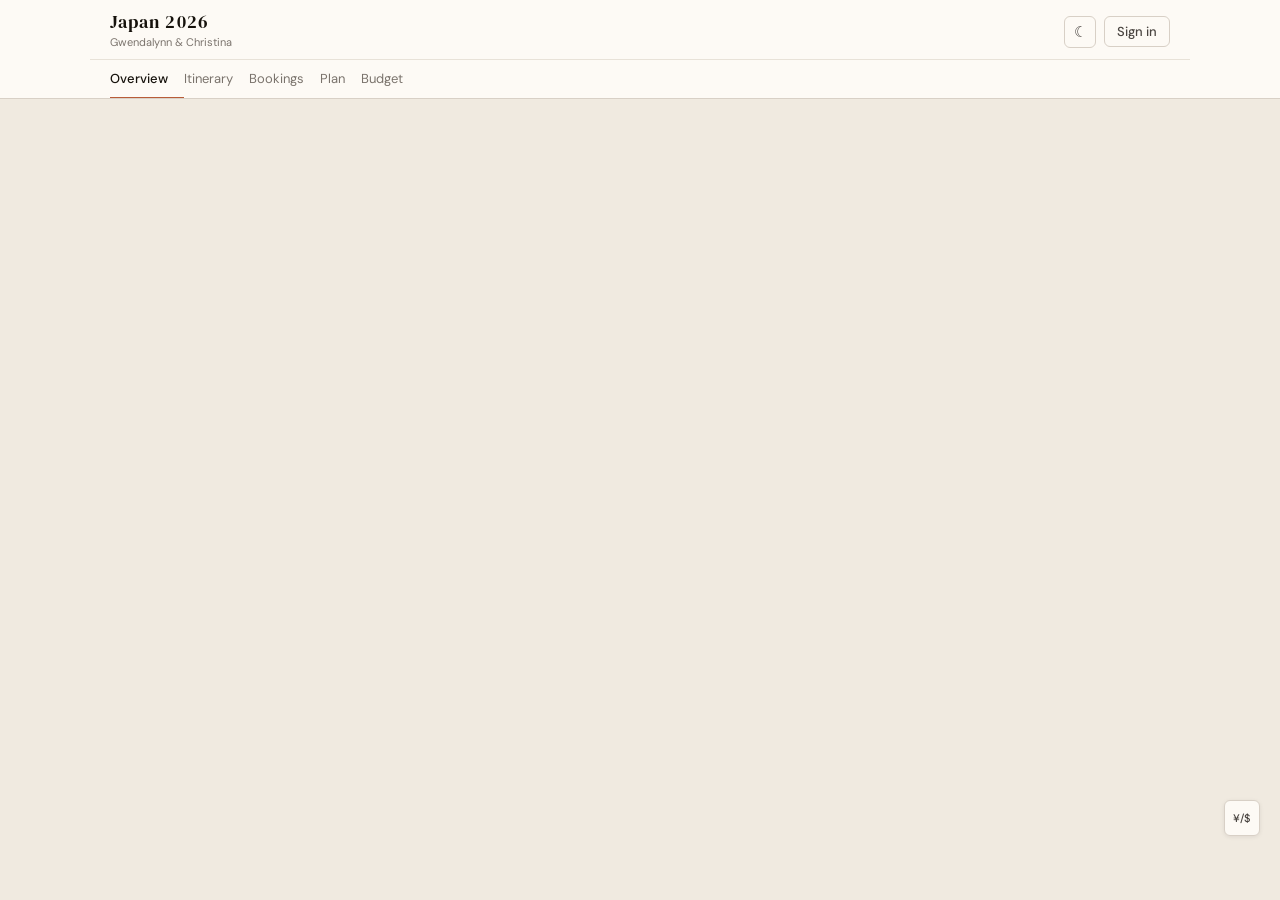
==== commit 56883dde: "Add files via upload" ====
--- a/index.html
+++ b/index.html
@@ -225,14 +225,8 @@
         <div class="chip-row" id="expPayerChips">
           <button class="chip payer-chip active" data-payer="gwen">Gwendalynn</button>
           <button class="chip payer-chip" data-payer="christina">Christina</button>
-        </div>
-      </div>
-      <div class="form-group">
-        <label class="form-label exp-split-label">
-          <input type="checkbox" id="expSplit" checked>
-          Split 50/50
-        </label>
-        <div class="exp-split-hint" id="expSplitHint"></div>
+          <button class="chip payer-chip" data-payer="split">Split 50/50</button>
+        </div>
       </div>
       <div class="form-group">
         <label class="form-label">Date</label>
--- a/styles.css
+++ b/styles.css
@@ -34,10 +34,23 @@
   --amber-bg:   #FEF8EC;
   --amber-bd:   #E8D090;
 
-  /* Typography */
+  /* Typography — families */
   --serif:      'DM Serif Display', Georgia, serif;
   --sans:       'DM Sans', -apple-system, BlinkMacSystemFont, 'Segoe UI', sans-serif;
   --mono:       'SF Mono', 'Fira Code', 'Courier New', monospace;
+
+  /* Typography — scale (6 steps, no fractions) */
+  --fs-xs:   11px;   /* timestamps, metadata, badges */
+  --fs-sm:   13px;   /* captions, chips, secondary labels */
+  --fs-base: 15px;   /* body text, activity titles, tab labels */
+  --fs-lg:   18px;   /* section headings, city names */
+  --fs-xl:   24px;   /* large display numbers */
+  --fs-2xl:  32px;   /* hero countdown */
+
+  /* Typography — weights */
+  --fw-normal:  400;
+  --fw-medium:  500;
+  --fw-bold:    600;
 
   /* Misc */
   --r:          6px;
@@ -147,31 +160,37 @@
 .logo { text-decoration: none; display: block; }
 .logo-serif {
   font-family: var(--serif);
-  font-size: 17px; font-weight: 400;
-  letter-spacing: 0.12em; color: var(--text);
+  font-size: var(--fs-lg); font-weight: var(--fw-normal);
+  letter-spacing: 0.06em; color: var(--text);
   display: block; line-height: 1.1;
 }
 .logo-sub {
-  font-size: 11px; color: var(--light);
-  letter-spacing: 0.04em; margin-top: 1px; display: block;
+  font-size: var(--fs-xs); color: var(--light);
+  letter-spacing: 0; margin-top: 2px; display: block;
+  font-weight: var(--fw-normal);
 }
 .header-mid {
   display: flex; align-items: center; gap: 10px;
   flex: 1; justify-content: center;
 }
-.trip-status { font-size: 12.5px; color: var(--muted); letter-spacing: 0.03em; }
-.trip-status strong { color: var(--red); font-weight: 600; }
+.trip-status { font-size: var(--fs-sm); color: var(--muted); }
+.trip-status strong { color: var(--red); font-weight: var(--fw-medium); }
 .jst-clock {
-  font-family: var(--mono); font-size: 11px; color: var(--light);
+  font-family: var(--sans); font-size: var(--fs-sm); color: var(--muted);
+  font-weight: var(--fw-normal);
   border-left: 1px solid var(--border); padding-left: 10px;
-  white-space: nowrap;
+  white-space: nowrap; display: flex; align-items: center; gap: 5px;
+}
+.jst-label {
+  font-size: var(--fs-xs); font-weight: var(--fw-medium);
+  text-transform: uppercase; letter-spacing: 0.06em; color: var(--red);
 }
 .header-right { display: flex; align-items: center; gap: 8px; flex-shrink: 0; }
 
 .hdr-btn {
   background: none; border: 1px solid var(--border);
   width: 32px; height: 32px; border-radius: var(--r);
-  cursor: pointer; color: var(--muted); font-size: 14px;
+  cursor: pointer; color: var(--muted); font-size: var(--fs-base);
   display: flex; align-items: center; justify-content: center;
   transition: border-color var(--speed), color var(--speed);
 }
@@ -180,8 +199,8 @@
 .auth-btn {
   background: none; border: 1px solid var(--border);
   padding: 6px 12px; border-radius: var(--r);
-  font-size: 12px; cursor: pointer; color: var(--muted);
-  font-weight: 500; letter-spacing: 0.04em; white-space: nowrap;
+  font-size: var(--fs-sm); cursor: pointer; color: var(--muted);
+  font-weight: var(--fw-medium); letter-spacing: 0; white-space: nowrap;
   display: flex; align-items: center; gap: 7px;
   transition: all var(--speed);
 }
@@ -208,12 +227,12 @@
   background: none; border: none;
   border-bottom: 2px solid transparent;
   padding: 10px 16px 10px 0;
-  font-size: 13px; cursor: pointer; color: var(--light);
-  letter-spacing: 0.04em; margin-bottom: -1px;
-  white-space: nowrap; font-weight: 400;
+  font-size: var(--fs-sm); cursor: pointer; color: var(--light);
+  letter-spacing: 0; margin-bottom: -1px;
+  white-space: nowrap; font-weight: var(--fw-normal);
   transition: color var(--speed), border-color var(--speed);
 }
-.tab-btn.active { color: var(--text); border-bottom-color: var(--red); font-weight: 500; }
+.tab-btn.active { color: var(--text); border-bottom-color: var(--red); font-weight: var(--fw-medium); }
 .tab-btn:hover:not(.active) { color: var(--muted); }
 .hidden-tab { display: none !important; }
 
@@ -233,8 +252,8 @@
   align-items: center; justify-content: center;
   gap: 3px; padding: 8px 4px 6px;
   background: none; border: none; cursor: pointer;
-  color: var(--light); font-size: 10px; letter-spacing: 0.04em;
-  font-weight: 500; transition: color var(--speed);
+  color: var(--light); font-size: var(--fs-xs); letter-spacing: 0;
+  font-weight: var(--fw-medium); transition: color var(--speed);
   min-height: 52px;
 }
 .bnav-btn svg { width: 20px; height: 20px; }
@@ -254,7 +273,7 @@
 .dest-pills-wrap::-webkit-scrollbar { display: none; }
 .dest-pills { display: flex; gap: 6px; padding: 8px 20px; min-width: max-content; }
 .dest-pill {
-  font-size: 12px; font-weight: 500; letter-spacing: 0.04em;
+  font-size: var(--fs-sm); font-weight: var(--fw-medium); letter-spacing: 0;
   padding: 5px 14px; border: 1px solid var(--border); border-radius: 20px;
   cursor: pointer; color: var(--muted); background: none; white-space: nowrap;
   transition: all var(--speed);
@@ -273,132 +292,138 @@
 /* ════════════════════════════════════════════════
    OVERVIEW
 ════════════════════════════════════════════════ */
-.ov-hero {
-  background: linear-gradient(135deg, #2A1810 0%, #1A120C 100%);
-  border-radius: var(--r-xl); padding: 36px 40px;
-  margin-bottom: 28px; position: relative; overflow: hidden;
-  box-shadow: 0 4px 24px rgba(42,24,16,.3);
-}
-.ov-hero::after {
-  content: '日本';
-  font-family: var(--serif);
-  position: absolute; right: 20px; bottom: -14px;
-  font-size: 120px; font-weight: 400;
-  color: rgba(184,92,56,.12);
-  pointer-events: none; user-select: none;
-  line-height: 1;
-}
-.ov-hero-top { display: flex; align-items: flex-start; justify-content: space-between; gap: 20px; }
-.ov-eyebrow {
-  font-size: 11.5px; font-weight: 500; letter-spacing: 0.12em;
-  text-transform: uppercase; color: rgba(255,255,255,.4);
-  margin-bottom: 8px;
-}
-.ov-title {
-  font-family: var(--serif); font-size: 44px; font-weight: 400;
-  color: #fff; line-height: 1; margin-bottom: 6px;
-}
-.ov-who { font-size: 14px; color: rgba(255,255,255,.35); }
-
-.ov-cd { text-align: right; flex-shrink: 0; }
-.ov-cd-num {
-  font-family: var(--serif); font-size: 56px; font-weight: 400;
-  color: var(--red); line-height: 1; display: block;
-}
-.ov-cd-den {
-  font-family: var(--serif); font-size: 28px;
-  color: rgba(255,255,255,.25); margin-left: 3px;
-}
-.ov-cd-label {
-  font-size: 11px; font-weight: 500; letter-spacing: 0.1em;
-  text-transform: uppercase; color: rgba(255,255,255,.3);
-  display: block; margin-top: 2px; text-align: right;
-}
-.ov-cd-sub {
-  font-size: 12px; color: rgba(255,255,255,.25);
-  display: block; margin-top: 1px;
-}
+/* Remove top gap so accent strip meets header */
+#panel-overview { margin-top: -24px; padding-top: 0; }
+
+/* Terracotta accent strip */
+.ov-accent {
+  background: var(--red); color: #fff;
+  padding: 20px 40px; border-radius: 0;
+  margin-bottom: 28px; margin-left: -20px; margin-right: -20px; display: flex;
+  align-items: center; justify-content: space-between; gap: 16px;
+  position: relative; overflow: hidden;
+}
+.ov-accent::after {
+  content: '\65E5\672C'; font-family: var(--serif); font-size: 72px;
+  position: absolute; right: 14px; bottom: -6px;
+  color: rgba(255,255,255,.08); pointer-events: none; line-height: 1;
+}
+.ov-accent-title { font-family: var(--serif); font-size: var(--fs-2xl); line-height: 1; position: relative; }
+.ov-accent-sub { font-size: var(--fs-sm); opacity: 0.75; margin-top: 4px; position: relative; }
+.ov-accent-right { text-align: right; position: relative; }
+.ov-cd-num { font-family: var(--serif); font-size: 38px; line-height: 1; display: block; }
+.ov-cd-den { font-family: var(--serif); font-size: var(--fs-lg); opacity: 0.5; margin-left: 2px; }
+.ov-cd-label { font-size: var(--fs-xs); text-transform: uppercase; letter-spacing: 0.06em; opacity: 0.7; margin-top: 2px; display: block; }
+.ov-cd-sub { font-size: var(--fs-sm); opacity: 0.6; margin-top: 1px; display: block; }
 .ov-live-dot {
-  display: inline-block; width: 7px; height: 7px;
-  border-radius: 50%; background: #4CAF80;
-  box-shadow: 0 0 0 3px rgba(76,175,128,.2);
-  animation: pulse 2.2s ease-in-out infinite;
+  display: inline-block; width: 7px; height: 7px; border-radius: 50%; background: #6EE7B7;
+  box-shadow: 0 0 0 3px rgba(110,231,183,.2); animation: pulse 2.2s ease-in-out infinite;
   margin-right: 6px; vertical-align: middle;
 }
-
-/* Currently in banner */
-.ov-in-japan {
-  margin-top: 18px; padding-top: 16px;
-  border-top: 1px solid rgba(255,255,255,.08);
-}
-.ov-currently-label {
-  font-size: 10px; text-transform: uppercase; letter-spacing: 0.1em;
-  color: rgba(255,255,255,.3); margin-bottom: 4px;
-}
-.ov-currently-city {
-  font-family: var(--serif); font-size: 22px; color: rgba(255,255,255,.85);
-}
-
-/* City stops */
+.ov-in-japan { margin-top: 14px; padding-top: 12px; border-top: 1px solid rgba(255,255,255,.15); }
+.ov-currently-label { font-size: var(--fs-xs); text-transform: uppercase; letter-spacing: 0.06em; opacity: 0.6; margin-bottom: 2px; }
+.ov-currently-city { font-family: var(--serif); font-size: var(--fs-xl); opacity: 0.9; }
+
+/* Section labels */
 .ov-section-label {
-  font-size: 11px; font-weight: 600; text-transform: uppercase;
-  letter-spacing: 0.1em; color: var(--red); margin-bottom: 14px;
-  opacity: 0.7;
-}
+  font-family: var(--serif); font-size: var(--fs-lg); font-weight: var(--fw-normal);
+  letter-spacing: 0; color: var(--text); margin-bottom: 16px;
+}
+
+/* Route timeline */
 .ov-route { margin-bottom: 28px; }
-
-.ov-stop {
-  display: flex; gap: 0; margin-bottom: 0;
-}
-.ov-stop-left {
-  display: flex; flex-direction: column; align-items: center;
-  flex-shrink: 0; width: 28px; padding-top: 4px;
-}
-.ov-stop-dot {
-  width: 10px; height: 10px; border-radius: 50%;
-  background: var(--red); border: 2px solid var(--card);
-  box-shadow: 0 0 0 1.5px var(--red); flex-shrink: 0; z-index: 1;
-}
-.ov-stop.waypoint .ov-stop-dot { background: var(--xlight); box-shadow: 0 0 0 1.5px var(--border); }
-.ov-stop-line { width: 1px; flex: 1; background: var(--border-lt); min-height: 20px; margin: 4px 0; }
+.ov-stop { display: flex; gap: 0; }
+.ov-stop-left { display: flex; flex-direction: column; align-items: center; flex-shrink: 0; width: 28px; padding-top: 5px; }
+.ov-stop-dot { width: 12px; height: 12px; border-radius: 50%; background: var(--red); border: 2.5px solid var(--bg); box-shadow: 0 0 0 1.5px var(--red); flex-shrink: 0; z-index: 1; }
+.ov-stop.waypoint .ov-stop-dot { width: 8px; height: 8px; background: var(--xlight); box-shadow: 0 0 0 1px var(--border); }
+.ov-stop-line { width: 1px; flex: 1; background: var(--border); min-height: 20px; margin: 4px 0; }
 .ov-stop-last .ov-stop-line { display: none; }
-
-.ov-stop-right { flex: 1; padding: 0 0 24px 16px; }
+.ov-stop-right { flex: 1; padding: 0 0 22px 16px; }
 .ov-stop-last .ov-stop-right { padding-bottom: 0; }
 
-.ov-stop-head { display: flex; align-items: baseline; gap: 10px; flex-wrap: wrap; margin-bottom: 3px; }
-.ov-stop-city {
-  font-family: var(--serif); font-size: 20px; font-weight: 400; color: var(--text);
-}
-.ov-wp-city { font-size: 16px; color: var(--muted); }
-.ov-stop-dates { font-size: 12px; color: var(--light); }
-.ov-wp-badge {
-  font-size: 10px; font-weight: 600; letter-spacing: 0.08em;
-  background: var(--card-2); color: var(--muted);
-  padding: 2px 8px; border-radius: 10px; text-transform: uppercase;
-}
-.ov-stop-hotel {
-  font-size: 13px; color: var(--muted); margin-bottom: 8px; line-height: 1.4;
-}
-.ov-stop-hotel strong { color: var(--text); font-weight: 500; }
-
-.ov-hls { list-style: none; display: flex; flex-direction: column; gap: 4px; }
-.ov-hl { font-size: 13px; color: var(--muted); display: flex; align-items: flex-start; gap: 6px; }
-.ov-hl::before { content: '·'; color: var(--xlight); flex-shrink: 0; margin-top: 0; }
-.ov-hl.star::before { content: '★'; color: var(--red); font-size: 9px; margin-top: 3px; }
+/* Overnight cities - strong presence */
+.ov-stop-head { display: flex; align-items: baseline; gap: 10px; flex-wrap: wrap; margin-bottom: 4px; }
+.ov-stop-city { font-family: var(--serif); font-size: var(--fs-xl); font-weight: var(--fw-normal); color: var(--text); }
+.ov-stop-dates { font-size: var(--fs-base); color: var(--muted); }
+.ov-stop-hotel { font-size: var(--fs-base); color: var(--muted); margin-bottom: 10px; line-height: 1.45; }
+.ov-stop-hotel strong { color: var(--text); font-weight: var(--fw-bold); }
+
+/* Day trips - visually recessed */
+.ov-wp-city { font-size: var(--fs-lg); color: var(--muted); font-family: var(--serif); }
+.ov-wp-badge { font-size: var(--fs-xs); font-weight: var(--fw-bold); letter-spacing: 0.06em; background: var(--card-2); color: var(--muted); padding: 3px 9px; border-radius: 10px; text-transform: uppercase; }
+.ov-stop.waypoint .ov-stop-right { padding-bottom: 16px; }
+.ov-stop.waypoint .ov-stop-hotel { font-size: var(--fs-sm); color: var(--muted); }
+
+/* Highlights */
+.ov-hls { list-style: none; display: flex; flex-direction: column; gap: 5px; }
+.ov-hl { font-size: var(--fs-base); color: var(--text); display: flex; align-items: flex-start; gap: 8px; line-height: 1.5; }
+.ov-hl::before { content: '\00b7'; color: var(--border); flex-shrink: 0; font-size: var(--fs-xl); line-height: 1.15; }
+.ov-hl.star::before { content: '\2605'; color: var(--red); font-size: var(--fs-sm); margin-top: 4px; }
 .ov-hl a { color: inherit; text-decoration: underline; text-decoration-color: var(--border); transition: color var(--speed); }
 .ov-hl a:hover { color: var(--red); }
-.ov-ext { font-size: 11px; opacity: 0.6; }
-
-.ov-cta-row { margin-top: 20px; text-align: center; }
-.ov-cta {
-  background: none; border: 1px solid var(--border);
-  padding: 10px 24px; border-radius: var(--r);
-  font-size: 13px; font-weight: 500; cursor: pointer;
-  color: var(--muted); transition: all var(--speed);
-  letter-spacing: 0.03em;
-}
-.ov-cta:hover { border-color: var(--red); color: var(--red); }
+.ov-ext { font-size: var(--fs-sm); opacity: 0.5; }
+.ov-stop.waypoint .ov-hl { font-size: var(--fs-base); color: var(--muted); }
+
+/* CTA */
+.ov-cta-row { margin-top: 24px; text-align: center; }
+.ov-cta { background: none; border: 1.5px solid var(--red); padding: 11px 28px; border-radius: var(--r); font-size: var(--fs-base); font-weight: var(--fw-medium); cursor: pointer; color: var(--red); transition: all var(--speed); letter-spacing: 0; }
+.ov-cta:hover { background: var(--red); color: #fff; }
+
+/* Flights */
+.ov-flights {
+  display: grid; grid-template-columns: 1fr 1fr; gap: 0;
+  background: var(--card); border: 1px solid var(--border);
+  border-radius: var(--r-lg); overflow: hidden; margin-bottom: 12px; box-shadow: var(--sh);
+}
+.ov-fl-leg { padding: 16px 20px; }
+.ov-fl-leg + .ov-fl-leg { border-left: 1px solid var(--border-lt); }
+.ov-fl-dir { font-size: var(--fs-sm); font-weight: var(--fw-medium); color: var(--muted); margin-bottom: 6px; }
+.ov-fl-airports { display: flex; align-items: center; gap: 8px; margin-bottom: 4px; }
+.ov-fl-code { font-family: var(--mono); font-size: var(--fs-xl); font-weight: var(--fw-bold); color: var(--text); letter-spacing: 0; }
+.ov-fl-arrow { color: var(--xlight); font-size: 16px; }
+.ov-fl-time { font-size: var(--fs-base); font-weight: var(--fw-medium); color: var(--text); margin-bottom: 2px; }
+.ov-fl-detail { font-size: var(--fs-sm); color: var(--muted); }
+.ov-fl-track { display: inline-block; font-size: var(--fs-sm); color: var(--red); text-decoration: none; margin-top: 8px; font-weight: var(--fw-medium); }
+.ov-fl-track:hover { text-decoration: underline; }
+
+/* Info note */
+.ov-info-note { font-size: var(--fs-base); color: var(--muted); margin-bottom: 12px; line-height: 1.55; }
+
+/* Today's plan card (visible during trip) */
+.ov-today-card {
+  background: var(--today-bg); border: 1.5px solid var(--red);
+  border-radius: var(--r-lg); overflow: hidden; margin-bottom: 12px;
+  box-shadow: 0 2px 12px rgba(184,92,56,.1);
+}
+.ov-today-hd {
+  display: flex; align-items: center; gap: 10px;
+  padding: 12px 16px 8px;
+}
+.ov-today-badge {
+  font-size: var(--fs-xs); font-weight: var(--fw-bold); letter-spacing: 0.06em;
+  text-transform: uppercase; color: #fff; background: var(--red);
+  padding: 2px 8px; border-radius: 10px; flex-shrink: 0;
+}
+.ov-today-title { font-size: var(--fs-base); font-weight: var(--fw-medium); color: var(--text); }
+.ov-today-list {
+  list-style: none; padding: 0 16px 12px;
+  display: flex; flex-direction: column; gap: 4px;
+}
+.ov-today-item {
+  font-size: var(--fs-base); color: var(--muted); display: flex; align-items: baseline; gap: 8px;
+  line-height: 1.45;
+}
+.ov-today-time {
+  font-family: var(--mono); font-size: var(--fs-sm); color: var(--light);
+  min-width: 64px; text-align: right; flex-shrink: 0;
+}
+.ov-today-hotel {
+  font-size: var(--fs-sm); color: var(--muted); padding: 8px 16px;
+  border-top: 1px solid rgba(184,92,56,.12); line-height: 1.4;
+}
+.ov-today-hotel strong { color: var(--text); font-weight: var(--fw-medium); }
+.ov-today-hotel a { color: var(--red); text-decoration: none; }
+.ov-today-hotel a:hover { text-decoration: underline; }
 
 /* Family info strip */
 .family-strip {
@@ -413,10 +438,14 @@
   border-bottom: 1px solid var(--border-lt);
 }
 .hotel-cell:nth-child(even) { border-right: none; }
-.hotel-cell-city { font-size: 11px; font-weight: 600; text-transform: uppercase; letter-spacing: 0.08em; color: var(--light); margin-bottom: 2px; }
-.hotel-cell-name { font-size: 13px; font-weight: 500; color: var(--text); margin-bottom: 2px; line-height: 1.3; }
-.hotel-cell-phone { font-family: var(--mono); font-size: 12px; color: var(--red); }
-.hotel-cell-dates { font-size: 11px; color: var(--light); margin-top: 1px; }
+.hotel-cell-city { font-size: var(--fs-xs); font-weight: var(--fw-medium); text-transform: uppercase; letter-spacing: 0.06em; color: var(--muted); margin-bottom: 3px; }
+.hotel-cell-name { font-size: var(--fs-base); font-weight: var(--fw-medium); color: var(--text); margin-bottom: 3px; line-height: 1.3; }
+a.hotel-cell-phone {
+  font-family: var(--mono); font-size: var(--fs-base); color: var(--red); font-weight: var(--fw-medium);
+  text-decoration: none; display: block; margin-bottom: 2px;
+}
+a.hotel-cell-phone:hover { text-decoration: underline; }
+.hotel-cell-dates { font-size: var(--fs-sm); color: var(--muted); margin-top: 2px; }
 
 /* ════════════════════════════════════════════════
    ITINERARY
@@ -430,8 +459,8 @@
   display: flex; justify-content: space-between; align-items: center;
   padding: 10px 16px 8px;
 }
-.tsb-title { font-size: 10px; font-weight: 600; letter-spacing: 0.12em; text-transform: uppercase; color: var(--light); }
-.tsb-dates { font-size: 11px; color: var(--light); letter-spacing: 0.04em; }
+.tsb-title { font-size: var(--fs-xs); font-weight: var(--fw-medium); letter-spacing: 0.06em; text-transform: uppercase; color: var(--light); }
+.tsb-dates { font-size: var(--fs-xs); color: var(--light); letter-spacing: 0; }
 .tsb-bar { display: flex; height: 5px; }
 .tl-seg { height: 100%; }
 .tsb-labels {
@@ -441,7 +470,7 @@
 }
 .tsb-label-item {
   display: flex; align-items: center; gap: 6px;
-  font-size: 11px; color: var(--muted);
+  font-size: var(--fs-xs); color: var(--muted);
 }
 .tsb-dot { width: 7px; height: 7px; border-radius: 50%; flex-shrink: 0; }
 
@@ -450,7 +479,7 @@
 }
 .past-toggle-btn {
   background: none; border: 1px solid var(--border);
-  padding: 5px 12px; border-radius: var(--r); font-size: 12px;
+  padding: 5px 12px; border-radius: var(--r); font-size: var(--fs-sm);
   color: var(--muted); cursor: pointer; transition: all var(--speed);
 }
 .past-toggle-btn:hover { border-color: var(--red); color: var(--red); }
@@ -462,15 +491,15 @@
   margin-bottom: 10px;
 }
 .dest-name {
-  font-family: var(--serif); font-size: 13px; font-weight: 400;
-  letter-spacing: 0.18em; color: var(--muted);
-}
-.dest-dates-label { font-size: 11px; color: var(--light); letter-spacing: 0.06em; }
+  font-family: var(--serif); font-size: var(--fs-lg); font-weight: var(--fw-normal);
+  letter-spacing: 0; color: var(--text);
+}
+.dest-dates-label { font-size: var(--fs-xs); color: var(--light); letter-spacing: 0; }
 
 /* Day cards */
 .day-card {
   background: var(--card); border: 1px solid var(--border);
-  border-radius: var(--r-lg); margin-bottom: 8px; overflow: hidden;
+  border-radius: var(--r-lg); margin-bottom: 10px; overflow: hidden;
   transition: border-color var(--speed), background var(--speed), transform var(--speed), box-shadow var(--speed);
 }
 .day-card:not(.expanded):hover {
@@ -480,31 +509,32 @@
 .day-card.past { background: var(--past-bg); border-color: var(--border-lt); }
 .day-card.today { border-color: var(--red); border-width: 2px; box-shadow: 0 0 0 1px rgba(184,92,56,.1), var(--sh); }
 .day-card.today .day-header { background: var(--today-bg); }
+.day-card.expanded { box-shadow: var(--sh); }
 .day-card.expanded .day-toggle { transform: rotate(180deg); }
 
 .day-header {
   display: flex; align-items: center; justify-content: space-between;
-  padding: 12px 16px; cursor: pointer; user-select: none; gap: 10px;
+  padding: 14px 18px; cursor: pointer; user-select: none; gap: 12px;
   transition: background var(--speed);
 }
 .day-header:hover { background: var(--bg); }
 .day-card.today .day-header:hover { background: var(--today-bg); }
 
-.day-header-left { display: flex; align-items: baseline; gap: 12px; flex-wrap: wrap; flex: 1; min-width: 0; }
-.day-date { font-family: var(--mono); font-size: 12px; color: var(--light); white-space: nowrap; letter-spacing: 0.04em; flex-shrink: 0; }
+.day-header-left { display: flex; align-items: baseline; gap: 14px; flex-wrap: wrap; flex: 1; min-width: 0; }
+.day-date { font-family: var(--mono); font-size: var(--fs-xs); color: var(--xlight); white-space: nowrap; letter-spacing: 0; flex-shrink: 0; }
 .day-title-wrap { min-width: 0; }
-.day-title { font-size: 14px; font-weight: 500; color: var(--text); line-height: 1.3; }
-.day-card.past .day-title { color: var(--light); }
-.day-location { font-size: 12px; color: var(--light); margin-top: 1px; }
+.day-title { font-size: var(--fs-base); font-weight: var(--fw-medium); color: var(--text); line-height: 1.3; }
+.day-card.past .day-title { color: var(--light); font-weight: var(--fw-normal); }
+.day-location { font-size: var(--fs-sm); color: var(--light); margin-top: 2px; }
 .today-badge {
-  display: inline-block; font-size: 9px; font-weight: 600;
-  letter-spacing: 0.1em; padding: 2px 7px; border-radius: 10px;
+  display: inline-block; font-size: var(--fs-xs); font-weight: var(--fw-bold);
+  letter-spacing: 0.06em; padding: 2px 7px; border-radius: 10px;
   background: var(--red); color: #fff; margin-left: 7px; vertical-align: middle;
 }
 .day-header-right { display: flex; align-items: center; gap: 8px; flex-shrink: 0; }
 .notes-dot { width: 6px; height: 6px; border-radius: 50%; background: var(--red); display: none; }
 body.edit-mode .notes-dot.has-notes { display: block; }
-.day-toggle { font-size: 10px; color: var(--light); transition: transform var(--speed); }
+.day-toggle { font-size: var(--fs-xs); color: var(--light); transition: transform var(--speed); }
 
 .day-body {
   display: grid;
@@ -515,51 +545,71 @@
 }
 .day-body-inner {
   overflow: hidden;
-  padding: 0 16px;
+  padding: 0 18px;
 }
 .day-card.expanded .day-body {
   grid-template-rows: 1fr;
   border-top-color: var(--border-lt);
 }
-.day-card.expanded .day-body-inner { padding: 2px 16px 14px; }
+.day-card.expanded .day-body-inner { padding: 6px 18px 18px; }
 .day-card.past .day-body { opacity: 0.7; }
 
 /* Periods */
-.period { margin-top: 10px; }
-.period:first-child { margin-top: 6px; }
+.period { margin-top: 14px; }
+.period:first-child { margin-top: 8px; }
 .period-label {
-  font-size: 10px; font-weight: 600; letter-spacing: 0.18em;
-  text-transform: uppercase; color: var(--light); margin-bottom: 2px;
-  opacity: 0.7; padding: 4px 0 2px;
+  font-size: var(--fs-xs); font-weight: var(--fw-medium); letter-spacing: 0.06em;
+  text-transform: uppercase; color: var(--light); margin-bottom: 4px;
+  padding: 6px 0 4px;
   border-top: 1px solid var(--border-lt);
 }
 .period:first-child .period-label { border-top: none; }
 
 /* Activity rows — canonical definition */
-.act { display: flex; gap: 6px; padding: 2px 0; align-items: flex-start; }
+.act { display: flex; gap: 8px; padding: 4px 0; align-items: flex-start; }
 .act-time {
-  min-width: 64px; text-align: right; padding-right: 6px; flex-shrink: 0;
-  font-family: var(--mono); font-size: 12px; color: var(--light);
-  padding-top: 2px; line-height: 1.4;
+  min-width: 62px; text-align: right; padding-right: 6px; flex-shrink: 0;
+  font-family: var(--mono); font-size: var(--fs-sm); color: var(--light);
+  padding-top: 2px; line-height: 1.5;
 }
 .act-body { flex: 1; min-width: 0; }
 .act-main { display: flex; align-items: flex-start; justify-content: space-between; gap: 4px; }
-.act-text { font-size: 13.5px; color: var(--text); line-height: 1.5; flex: 1; min-width: 0; }
-.act-duration { font-size: 11px; color: var(--light); margin-top: 0; }
+.act-text { font-size: var(--fs-base); color: var(--text); line-height: 1.5; flex: 1; min-width: 0; font-weight: var(--fw-normal); }
+.act-duration { font-size: var(--fs-xs); color: var(--light); margin-top: 0; }
 .act.booked .act-text { color: var(--green); }
 .sub-item .act-text,
-.act-sub { font-size: 12px; color: var(--muted); margin-top: 0; line-height: 1.4; }
+.act-sub { font-size: var(--fs-sm); color: var(--muted); margin-top: 0; line-height: 1.4; }
 .act-sub a { color: var(--muted); text-decoration: underline; text-decoration-color: var(--border-lt); }
 
-/* Expand button */
-.act-expand-btn {
+/* Clickable activity rows — tap to expand */
+.act.clickable { cursor: pointer; border-radius: var(--r); transition: background var(--speed); }
+.act.clickable:hover { background: var(--card-2); }
+
+/* Chevron indicator */
+.act-chevron {
+  font-size: var(--fs-xs); color: var(--xlight); flex-shrink: 0; margin-top: 3px;
+  transition: transform 0.2s ease, color var(--speed);
+}
+.act.expanded .act-chevron { transform: rotate(90deg); color: var(--red); }
+
+/* Edit button — appears inside detail panel when expanded, editors only */
+.act-edit-btn {
+  display: inline-block; background: none; border: 1px solid var(--border-lt);
+  cursor: pointer; font-size: var(--fs-xs); color: var(--light); font-family: var(--sans);
+  padding: 3px 10px; border-radius: var(--r); margin-top: 6px;
+  transition: color var(--speed), border-color var(--speed);
+}
+body:not(.edit-mode) .act-edit-btn { display: none; }
+.act-edit-btn:hover { color: var(--red); border-color: var(--red); }
+
+/* Expand all button */
+.expand-all-wrap { display: flex; justify-content: flex-end; margin-bottom: 4px; }
+.expand-all-btn {
   background: none; border: none; cursor: pointer;
-  font-size: 9px; color: var(--xlight);
-  padding: 3px 5px; flex-shrink: 0; margin-top: 2px;
-  line-height: 1; transition: color var(--speed);
-}
-.act:hover .act-expand-btn { color: var(--light); }
-.act.expanded .act-expand-btn { color: var(--red); }
+  font-size: var(--fs-xs); color: var(--light); font-family: var(--sans);
+  padding: 2px 0; transition: color var(--speed); letter-spacing: 0;
+}
+.expand-all-btn:hover { color: var(--red); }
 
 /* Expand detail panel — CSS grid animation */
 .act-detail {
@@ -573,26 +623,23 @@
 
 .act-detail-meta { display: flex; gap: 10px; align-items: center; margin-bottom: 2px; }
 .act-detail-cost {
-  font-family: var(--mono); font-size: 11px; font-weight: 600; color: var(--red);
-}
-.act-detail-dur { font-size: 11px; color: var(--light); }
+  font-family: var(--mono); font-size: var(--fs-xs); font-weight: var(--fw-bold); color: var(--red);
+}
+.act-detail-dur { font-size: var(--fs-xs); color: var(--light); }
 .act-detail-notes {
-  font-size: 12px; color: var(--muted); line-height: 1.55; margin-top: 1px;
+  font-size: var(--fs-sm); color: var(--muted); line-height: 1.55; margin-top: 1px;
 }
 .act-detail-map {
-  display: inline-block; font-size: 11px; color: var(--light);
+  display: inline-block; font-size: var(--fs-xs); color: var(--light);
   margin-top: 5px; text-decoration: underline;
   text-decoration-color: var(--border-lt);
   transition: color var(--speed);
 }
 .act-detail-map:hover { color: var(--red); }
-.act-detail-btns {
-  display: flex; gap: 6px; margin-top: 6px;
-  padding-top: 6px; border-top: 1px solid var(--border-lt);
-}
+.act-detail-btns { display: none; }
 .act-detail-btns .fs-act-btn {
   flex: none; border: 1px solid var(--border); border-radius: var(--r);
-  padding: 3px 10px; background: none; font-size: 11px;
+  padding: 3px 10px; background: none; font-size: var(--fs-xs);
   cursor: pointer; color: var(--light);
   transition: color var(--speed), border-color var(--speed);
 }
@@ -600,8 +647,8 @@
 .act-detail-btns .fs-act-btn.del:hover { color: #C0392B; border-color: #C0392B; }
 
 .tag-booked {
-  display: inline-block; font-size: 9px; font-weight: 600;
-  letter-spacing: 0.1em; padding: 2px 7px; border-radius: var(--r);
+  display: inline-block; font-size: var(--fs-xs); font-weight: var(--fw-bold);
+  letter-spacing: 0.06em; padding: 2px 7px; border-radius: var(--r);
   background: var(--green-bg); color: var(--green);
   border: 1px solid var(--green-bd); vertical-align: middle; margin-left: 5px;
 }
@@ -609,13 +656,13 @@
 /* Inline conf toggle */
 .conf-toggle-btn {
   background: none; border: none; cursor: pointer;
-  font-size: 11px; color: var(--light); font-family: var(--sans);
+  font-size: var(--fs-xs); color: var(--light); font-family: var(--sans);
   padding: 3px 0; display: block; margin-top: 2px;
   transition: color var(--speed);
 }
 .conf-toggle-btn:hover { color: var(--text); }
 .inline-conf {
-  display: none; font-size: 12px; color: var(--muted);
+  display: none; font-size: var(--fs-sm); color: var(--muted);
   background: var(--card-2); border-left: 2px solid var(--border);
   padding: 5px 10px; border-radius: 0 var(--r) var(--r) 0;
   margin-top: 4px; line-height: 1.55;
@@ -627,17 +674,17 @@
   margin-top: 14px; padding: 9px 13px;
   background: var(--red-bg); border: 1px solid rgba(184,92,56,.15);
   border-left: 3px solid var(--red); border-radius: var(--r);
-  font-size: 12.5px; color: var(--muted); line-height: 1.55;
-}
-.tip-label { color: var(--red); font-weight: 600; margin-right: 4px; }
+  font-size: var(--fs-sm); color: var(--muted); line-height: 1.55;
+}
+.tip-label { color: var(--red); font-weight: var(--fw-medium); margin-right: 4px; }
 
 /* Notes section */
 .notes-section { margin-top: 16px; padding-top: 14px; border-top: 1px solid var(--border-lt); }
 .notes-label {
-  font-size: 11.5px; font-weight: 600; letter-spacing: 0.18em;
+  font-size: var(--fs-xs); font-weight: var(--fw-bold); letter-spacing: 0.06em;
   text-transform: uppercase; color: var(--light); margin-bottom: 6px;
 }
-.notes-read { font-size: 12.5px; color: var(--muted); line-height: 1.55; }
+.notes-read { font-size: var(--fs-sm); color: var(--muted); line-height: 1.55; }
 .notes-read em { font-style: italic; color: var(--light); }
 .notes-edit {
   width: 100%; min-height: 60px; padding: 8px 10px;
@@ -650,12 +697,12 @@
 body.edit-mode .notes-read { display: none; }
 body:not(.edit-mode) .notes-edit { display: none; }
 body:not(.edit-mode) .save-indicator { display: none; }
-.save-indicator { font-size: 11px; color: var(--light); margin-top: 3px; min-height: 14px; }
+.save-indicator { font-size: var(--fs-xs); color: var(--light); margin-top: 3px; min-height: 14px; }
 
 /* User-added activities */
 .day-acts-section { margin-top: 16px; padding-top: 14px; border-top: 1px solid var(--border-lt); }
 .day-acts-label {
-  font-size: 11.5px; font-weight: 600; letter-spacing: 0.18em;
+  font-size: var(--fs-xs); font-weight: var(--fw-bold); letter-spacing: 0.06em;
   text-transform: uppercase; color: var(--light); margin-bottom: 8px;
 }
 .day-acts-list { display: flex; flex-direction: column; gap: 5px; }
@@ -676,22 +723,22 @@
 .fs-act-stripe { width: 3px; flex-shrink: 0; }
 .fs-act-body { flex: 1; padding: 8px 10px; min-width: 0; }
 .fs-act-top { display: flex; align-items: baseline; gap: 8px; margin-bottom: 3px; flex-wrap: wrap; }
-.fs-act-title { font-size: 13px; font-weight: 500; color: var(--text); }
-.fs-act-time { font-family: var(--mono); font-size: 12px; color: var(--light); }
+.fs-act-title { font-size: var(--fs-sm); font-weight: var(--fw-medium); color: var(--text); }
+.fs-act-time { font-family: var(--mono); font-size: var(--fs-sm); color: var(--light); }
 .fs-act-meta { display: flex; align-items: center; gap: 6px; flex-wrap: wrap; margin-bottom: 3px; }
 .fs-act-tag {
-  font-size: 10px; font-weight: 500; padding: 1px 7px; border-radius: 10px;
+  font-size: var(--fs-xs); font-weight: var(--fw-medium); padding: 1px 7px; border-radius: 10px;
   text-transform: uppercase; letter-spacing: 0.06em;
 }
-.fs-act-cost { font-family: var(--mono); font-size: 11px; font-weight: 600; color: var(--red); }
-.fs-act-notes { font-size: 12px; color: var(--muted); line-height: 1.4; }
+.fs-act-cost { font-family: var(--mono); font-size: var(--fs-xs); font-weight: var(--fw-bold); color: var(--red); }
+.fs-act-notes { font-size: var(--fs-sm); color: var(--muted); line-height: 1.4; }
 .fs-act-photo {
   margin-top: 6px; border-radius: var(--r); overflow: hidden;
   border: 1px solid var(--border-lt); display: inline-block;
   cursor: zoom-in; max-width: 180px;
 }
 .fs-act-photo img { width: 180px; height: 120px; object-fit: cover; display: block; }
-.fs-act-photo-label { font-size: 10px; color: var(--light); padding: 3px 8px; background: var(--bg); }
+.fs-act-photo-label { font-size: var(--fs-xs); color: var(--light); padding: 3px 8px; background: var(--bg); }
 
 .fs-act-actions {
   display: flex; flex-direction: column;
@@ -699,7 +746,7 @@
 }
 .fs-act-btn {
   flex: 1; background: none; border: none; cursor: pointer;
-  padding: 0 10px; font-size: 10.5px; letter-spacing: 0.05em;
+  padding: 0 10px; font-size: var(--fs-xs); letter-spacing: 0;
   color: var(--light); transition: color var(--speed), background var(--speed);
   white-space: nowrap;
 }
@@ -710,8 +757,8 @@
 .add-act-btn {
   margin-top: 8px; width: 100%; padding: 8px;
   background: none; border: 1px dashed var(--border);
-  border-radius: var(--r); font-size: 12px; color: var(--muted);
-  cursor: pointer; letter-spacing: 0.04em;
+  border-radius: var(--r); font-size: var(--fs-sm); color: var(--muted);
+  cursor: pointer; letter-spacing: 0;
   transition: border-color var(--speed), color var(--speed);
 }
 .add-act-btn:hover { border-color: var(--red); color: var(--red); }
@@ -719,8 +766,8 @@
   display: flex; flex-direction: column; align-items: center;
   padding: 24px 16px; gap: 8px; color: var(--light);
 }
-.fs-empty-icon { font-size: 28px; opacity: 0.3; }
-.fs-empty-text { font-size: 12px; text-align: center; line-height: 1.5; }
+.fs-empty-icon { font-size: var(--fs-2xl); opacity: 0.3; }
+.fs-empty-text { font-size: var(--fs-sm); text-align: center; line-height: 1.5; }
 
 /* Category tag colors */
 .cat-activity  { background: #D1FAE5; color: #065F46; }
@@ -769,9 +816,9 @@
 .drive-hd-left { display: flex; align-items: center; gap: 10px; }
 .drive-icon { flex-shrink: 0; }
 .drive-hd-text {}
-.drive-hd-title { font-size: 14px; font-weight: 500; color: var(--text); }
-.drive-hd-sub { font-size: 11px; color: var(--light); margin-top: 1px; }
-.drive-toggle { font-size: 10px; color: var(--light); transition: transform var(--speed); }
+.drive-hd-title { font-size: var(--fs-base); font-weight: var(--fw-medium); color: var(--text); }
+.drive-hd-sub { font-size: var(--fs-xs); color: var(--light); margin-top: 1px; }
+.drive-toggle { font-size: var(--fs-xs); color: var(--light); transition: transform var(--speed); }
 .drive-section.expanded .drive-toggle { transform: rotate(180deg); }
 .drive-body { display: none; border-top: 1px solid var(--border-lt); }
 .drive-section.expanded .drive-body { display: block; }
@@ -782,8 +829,8 @@
   align-items: center; justify-content: center; gap: 8px;
   color: var(--light);
 }
-.drive-embed-empty p { font-size: 13px; }
-.drive-embed-empty small { font-size: 11px; opacity: 0.7; }
+.drive-embed-empty p { font-size: var(--fs-sm); }
+.drive-embed-empty small { font-size: var(--fs-xs); opacity: 0.7; }
 .drive-url-row {
   display: flex; gap: 8px; padding: 12px 16px;
   border-top: 1px solid var(--border-lt);
@@ -798,14 +845,14 @@
 .drive-url-input:focus { border-color: var(--red); }
 .drive-url-save {
   background: var(--red); color: #fff; border: none;
-  padding: 7px 14px; border-radius: var(--r); font-size: 12px;
-  font-weight: 500; cursor: pointer; white-space: nowrap; flex-shrink: 0;
+  padding: 7px 14px; border-radius: var(--r); font-size: var(--fs-sm);
+  font-weight: var(--fw-medium); cursor: pointer; white-space: nowrap; flex-shrink: 0;
   transition: background var(--speed);
 }
 .drive-url-save:hover { background: var(--red-d); }
 .drive-open-link {
   display: flex; align-items: center; gap: 5px;
-  font-size: 11.5px; color: var(--muted); text-decoration: none;
+  font-size: var(--fs-xs); color: var(--muted); text-decoration: none;
   padding: 8px 16px 12px; transition: color var(--speed);
 }
 .drive-open-link:hover { color: var(--red); }
@@ -813,8 +860,8 @@
 /* Confirmation cards */
 .conf-group { margin-bottom: 28px; }
 .conf-group-title {
-  font-family: var(--serif); font-size: 12.5px; font-weight: 400;
-  letter-spacing: 0.16em; color: var(--muted);
+  font-family: var(--serif); font-size: var(--fs-lg); font-weight: var(--fw-normal);
+  letter-spacing: 0; color: var(--text);
   padding-bottom: 8px; border-bottom: 1px solid var(--border); margin-bottom: 10px;
 }
 .conf-card {
@@ -822,37 +869,37 @@
   border-radius: var(--r-lg); padding: 14px 16px; margin-bottom: 8px; box-shadow: var(--sh);
   transition: background var(--speed);
 }
-.conf-name { font-size: 15px; font-weight: 500; color: var(--text); margin-bottom: 10px; }
+.conf-name { font-size: var(--fs-base); font-weight: var(--fw-medium); color: var(--text); margin-bottom: 10px; }
 .conf-number-row {
   display: flex; align-items: center; gap: 10px;
   background: var(--green-bg); border: 1px solid var(--green-bd);
   border-radius: var(--r); padding: 8px 12px; margin-bottom: 10px;
 }
 .conf-number-label {
-  font-size: 10px; font-weight: 600; letter-spacing: 0.12em; text-transform: uppercase;
+  font-size: var(--fs-xs); font-weight: var(--fw-medium); letter-spacing: 0.06em; text-transform: uppercase;
   color: var(--green); flex-shrink: 0;
 }
 .conf-number-val {
-  font-family: var(--mono); font-size: 15px; font-weight: 600;
-  color: var(--green); letter-spacing: 0.04em; flex: 1; word-break: break-all;
+  font-family: var(--mono); font-size: var(--fs-base); font-weight: var(--fw-bold);
+  color: var(--green); letter-spacing: 0; flex: 1; word-break: break-all;
 }
 .copy-btn {
   background: none; border: 1px solid var(--green-bd);
   border-radius: var(--r); padding: 3px 10px;
-  font-size: 10px; font-weight: 600; color: var(--green);
+  font-size: var(--fs-xs); font-weight: var(--fw-bold); color: var(--green);
   cursor: pointer; font-family: var(--sans); letter-spacing: 0.06em;
   transition: background var(--speed); flex-shrink: 0;
 }
 .copy-btn:hover { background: var(--green-bg); }
 .copy-btn.copied { background: var(--green); color: #fff; border-color: var(--green); }
 .conf-row {
-  display: flex; gap: 10px; padding: 4.5px 0; font-size: 13px;
+  display: flex; gap: 10px; padding: 4.5px 0; font-size: var(--fs-sm);
   border-bottom: 1px solid var(--border-lt);
 }
 .conf-row:last-child { border-bottom: none; }
-.conf-key { color: var(--light); font-size: 11px; min-width: 100px; flex-shrink: 0; padding-top: 1px; }
+.conf-key { color: var(--light); font-size: var(--fs-xs); min-width: 100px; flex-shrink: 0; padding-top: 1px; }
 .conf-val { flex: 1; color: var(--text); }
-.conf-val.mono { font-family: var(--mono); font-size: 12.5px; }
+.conf-val.mono { font-family: var(--mono); font-size: var(--fs-sm); }
 .conf-val a { color: var(--red); text-decoration: none; }
 .conf-val a:hover { text-decoration: underline; }
 
@@ -866,11 +913,11 @@
 .pt-tab {
   background: none; border: none;
   border-bottom: 2px solid transparent;
-  padding: 10px 16px 10px 0; font-size: 13px; cursor: pointer;
-  color: var(--light); letter-spacing: 0.04em; margin-bottom: -1px;
+  padding: 10px 16px 10px 0; font-size: var(--fs-sm); cursor: pointer;
+  color: var(--light); letter-spacing: 0; margin-bottom: -1px;
   transition: color var(--speed), border-color var(--speed);
 }
-.pt-tab.active { color: var(--text); border-bottom-color: var(--red); font-weight: 500; }
+.pt-tab.active { color: var(--text); border-bottom-color: var(--red); font-weight: var(--fw-medium); }
 .pt-tab:hover:not(.active) { color: var(--muted); }
 
 .pt-panel { display: none; }
@@ -888,7 +935,7 @@
   background: var(--amber-bg);
 }
 .urgent-label {
-  font-size: 10px; font-weight: 700; letter-spacing: 0.1em;
+  font-size: var(--fs-xs); font-weight: var(--fw-bold); letter-spacing: 0.06em;
   text-transform: uppercase; color: var(--amber);
 }
 .urgent-item {
@@ -896,11 +943,11 @@
   transition: background var(--speed);
 }
 .urgent-item:last-child { border-bottom: none; }
-.urgent-title { font-size: 13.5px; font-weight: 500; color: var(--text); margin-bottom: 2px; }
-.urgent-sub { font-size: 12px; color: var(--muted); line-height: 1.45; }
+.urgent-title { font-size: var(--fs-base); font-weight: var(--fw-medium); color: var(--text); margin-bottom: 2px; }
+.urgent-sub { font-size: var(--fs-sm); color: var(--muted); line-height: 1.45; }
 .urgent-link {
-  display: inline-block; margin-top: 5px; font-size: 12px;
-  color: var(--red); text-decoration: none; font-weight: 500;
+  display: inline-block; margin-top: 5px; font-size: var(--fs-sm);
+  color: var(--red); text-decoration: none; font-weight: var(--fw-medium);
 }
 .urgent-link:hover { text-decoration: underline; }
 
@@ -913,11 +960,11 @@
 }
 .cl-section.expanded .cl-section-hd { border-bottom-color: var(--border-lt); }
 .cl-section-hd:hover { background: var(--bg); }
-.cl-section-title { font-size: 14px; font-weight: 500; color: var(--text); }
+.cl-section-title { font-size: var(--fs-base); font-weight: var(--fw-medium); color: var(--text); }
 .cl-section-meta { display: flex; align-items: center; gap: 10px; }
-.cl-progress { font-size: 12px; color: var(--light); }
-.cl-progress span { color: var(--green); font-weight: 600; }
-.cl-toggle { font-size: 10px; color: var(--light); transition: transform var(--speed); }
+.cl-progress { font-size: var(--fs-sm); color: var(--light); }
+.cl-progress span { color: var(--green); font-weight: var(--fw-bold); }
+.cl-toggle { font-size: var(--fs-xs); color: var(--light); transition: transform var(--speed); }
 .cl-section.expanded .cl-toggle { transform: rotate(180deg); }
 .cl-items { display: none; }
 .cl-section.expanded .cl-items { display: block; }
@@ -935,39 +982,39 @@
   transition: all var(--speed); flex-shrink: 0;
 }
 .check-box.checked { background: var(--red); border-color: var(--red); }
-.check-box.checked::after { content: '\2713'; font-size: 9px; color: #fff; font-weight: 700; }
+.check-box.checked::after { content: '\2713'; font-size: var(--fs-xs); color: #fff; font-weight: var(--fw-bold); }
 .check-box.always-checked { background: var(--green); border-color: var(--green); }
-.check-box.always-checked::after { content: '\2713'; font-size: 9px; color: #fff; font-weight: 700; }
-.check-label { font-size: 13px; color: var(--text); line-height: 1.4; flex: 1; }
-.check-sub { font-size: 11.5px; color: var(--muted); margin-top: 1px; }
+.check-box.always-checked::after { content: '\2713'; font-size: var(--fs-xs); color: #fff; font-weight: var(--fw-bold); }
+.check-label { font-size: var(--fs-sm); color: var(--text); line-height: 1.4; flex: 1; }
+.check-sub { font-size: var(--fs-xs); color: var(--muted); margin-top: 1px; }
 .check-item.done .check-label { text-decoration: line-through; color: var(--light); }
 .check-item.done .check-sub { color: var(--xlight); }
 
 /* Tips */
 .tips-section { margin-bottom: 20px; }
 .tips-section-title {
-  font-size: 11px; font-weight: 600; text-transform: uppercase;
-  letter-spacing: 0.1em; color: var(--light); margin-bottom: 8px;
+  font-size: var(--fs-xs); font-weight: var(--fw-medium); text-transform: uppercase;
+  letter-spacing: 0.06em; color: var(--light); margin-bottom: 8px;
 }
 .tip-card {
   background: var(--card); border: 1px solid var(--border);
   border-radius: var(--r-lg); overflow: hidden; margin-bottom: 6px; box-shadow: var(--sh);
 }
 .tip-card-title {
-  font-size: 13px; font-weight: 600; color: var(--text);
+  font-size: var(--fs-sm); font-weight: var(--fw-bold); color: var(--text);
   padding: 10px 14px 8px; border-bottom: 1px solid var(--border-lt);
 }
-.tip-card-body { font-size: 13px; color: var(--muted); padding: 10px 14px; line-height: 1.65; }
-.tip-card-body strong, .tip-card-body b { color: var(--text); font-weight: 500; }
+.tip-card-body { font-size: var(--fs-sm); color: var(--muted); padding: 10px 14px; line-height: 1.65; }
+.tip-card-body strong, .tip-card-body b { color: var(--text); font-weight: var(--fw-medium); }
 .tip-phrase-row {
   display: grid; grid-template-columns: 2fr 2fr 1.5fr; gap: 8px;
   padding: 7px 0; border-bottom: 1px solid var(--border-lt);
-  font-size: 13px;
+  font-size: var(--fs-sm);
 }
 .tip-phrase-row:last-child { border-bottom: none; }
-.tip-phrase-jp { font-size: 15px; color: var(--text); }
+.tip-phrase-jp { font-size: var(--fs-base); color: var(--text); }
 .tip-phrase-rom { color: var(--muted); }
-.tip-phrase-en { color: var(--light); font-size: 12px; }
+.tip-phrase-en { color: var(--light); font-size: var(--fs-sm); }
 
 /* Packing */
 .pack-cat {
@@ -976,8 +1023,8 @@
   margin-bottom: 10px; box-shadow: var(--sh);
 }
 .pack-cat-head {
-  font-size: 11px; font-weight: 600; text-transform: uppercase;
-  letter-spacing: 0.09em; color: var(--light); padding: 10px 16px 8px;
+  font-size: var(--fs-xs); font-weight: var(--fw-medium); text-transform: uppercase;
+  letter-spacing: 0.06em; color: var(--light); padding: 10px 16px 8px;
   border-bottom: 1px solid var(--border-lt);
 }
 .pack-item-row {
@@ -992,7 +1039,7 @@
   width: 15px; height: 15px; min-width: 15px; margin-top: 2px;
   accent-color: var(--red); cursor: pointer; flex-shrink: 0;
 }
-.pack-item-text { font-size: 13px; color: var(--text); line-height: 1.4; }
+.pack-item-text { font-size: var(--fs-sm); color: var(--text); line-height: 1.4; }
 .pack-item-row.packed .pack-item-text { text-decoration: line-through; color: var(--light); }
 
 /* ════════════════════════════════════════════════
@@ -1001,14 +1048,14 @@
 .budget-gate {
   text-align: center; padding: 60px 20px;
 }
-.budget-gate-icon { font-size: 32px; opacity: 0.25; margin-bottom: 14px; }
-.budget-gate-title { font-family: var(--serif); font-size: 22px; color: var(--text); margin-bottom: 8px; }
-.budget-gate-sub { font-size: 13px; color: var(--muted); margin-bottom: 20px; line-height: 1.6; }
+.budget-gate-icon { font-size: var(--fs-2xl); opacity: 0.25; margin-bottom: 14px; }
+.budget-gate-title { font-family: var(--serif); font-size: var(--fs-xl); color: var(--text); margin-bottom: 8px; }
+.budget-gate-sub { font-size: var(--fs-sm); color: var(--muted); margin-bottom: 20px; line-height: 1.6; }
 .budget-gate-btn {
   display: inline-flex; align-items: center; gap: 8px;
   background: var(--red); color: #fff; border: none;
-  padding: 11px 22px; border-radius: var(--r-lg); font-size: 14px;
-  font-weight: 500; cursor: pointer; transition: background var(--speed);
+  padding: 11px 22px; border-radius: var(--r-lg); font-size: var(--fs-base);
+  font-weight: var(--fw-medium); cursor: pointer; transition: background var(--speed);
 }
 .budget-gate-btn:hover { background: var(--red-d); }
 
@@ -1016,8 +1063,8 @@
   display: flex; align-items: flex-start; justify-content: space-between;
   margin-bottom: 18px; gap: 12px; flex-wrap: wrap;
 }
-.budget-eyebrow { font-size: 11px; font-weight: 500; letter-spacing: 0.1em; text-transform: uppercase; color: var(--light); margin-bottom: 2px; }
-.budget-title { font-family: var(--serif); font-size: 26px; font-weight: 400; color: var(--text); }
+.budget-eyebrow { display: none; }
+.budget-title { font-family: var(--serif); font-size: var(--fs-2xl); font-weight: var(--fw-normal); color: var(--text); }
 .budget-header-right { display: flex; align-items: center; gap: 10px; flex-wrap: wrap; }
 
 .cur-toggle {
@@ -1026,16 +1073,16 @@
 }
 .cur-btn {
   border: none; cursor: pointer; border-radius: var(--r);
-  padding: 5px 12px; font-family: var(--sans); font-size: 12px;
-  font-weight: 500; background: none; color: var(--light);
+  padding: 5px 12px; font-family: var(--sans); font-size: var(--fs-sm);
+  font-weight: var(--fw-medium); background: none; color: var(--light);
   transition: all var(--speed);
 }
 .cur-btn.active { background: var(--card); color: var(--text); box-shadow: var(--sh); }
 
 .budget-add-btn {
   background: var(--red); color: #fff; border: none;
-  padding: 7px 14px; border-radius: var(--r); font-size: 13px;
-  font-weight: 500; cursor: pointer; letter-spacing: 0.02em;
+  padding: 7px 14px; border-radius: var(--r); font-size: var(--fs-sm);
+  font-weight: var(--fw-medium); cursor: pointer; letter-spacing: 0;
   transition: background var(--speed);
 }
 .budget-add-btn:hover { background: var(--red-d); }
@@ -1049,16 +1096,16 @@
   background: var(--red-bg); border: 1.5px solid var(--red);
   border-radius: var(--r-lg); padding: 16px 18px; box-shadow: var(--sh);
 }
-.b-total-label { font-size: 10px; font-weight: 600; letter-spacing: 0.08em; text-transform: uppercase; color: var(--red); margin-bottom: 4px; opacity: 0.7; }
-.b-total-val { font-family: var(--serif); font-size: 24px; font-weight: 400; color: var(--red); line-height: 1.1; }
-.b-total-sub { font-size: 11px; color: var(--muted); margin-top: 2px; }
+.b-total-label { font-size: var(--fs-xs); font-weight: var(--fw-medium); letter-spacing: 0.06em; text-transform: uppercase; color: var(--red); margin-bottom: 4px; opacity: 0.7; }
+.b-total-val { font-family: var(--serif); font-size: var(--fs-xl); font-weight: var(--fw-normal); color: var(--red); line-height: 1.1; }
+.b-total-sub { font-size: var(--fs-xs); color: var(--muted); margin-top: 2px; }
 .b-share-card {
   background: var(--card); border: 1px solid var(--border);
   border-radius: var(--r-lg); padding: 16px 18px; box-shadow: var(--sh);
 }
-.b-share-label { font-size: 10px; font-weight: 600; letter-spacing: 0.08em; text-transform: uppercase; color: var(--light); margin-bottom: 4px; }
-.b-share-val { font-family: var(--serif); font-size: 22px; font-weight: 400; color: var(--text); line-height: 1.1; }
-.b-share-sub { font-size: 11px; color: var(--light); margin-top: 2px; }
+.b-share-label { font-size: var(--fs-xs); font-weight: var(--fw-medium); letter-spacing: 0.06em; text-transform: uppercase; color: var(--light); margin-bottom: 4px; }
+.b-share-val { font-family: var(--serif); font-size: var(--fs-xl); font-weight: var(--fw-normal); color: var(--text); line-height: 1.1; }
+.b-share-sub { font-size: var(--fs-xs); color: var(--light); margin-top: 2px; }
 
 /* Person cards */
 .b-person-row { display: grid; grid-template-columns: 1fr 1fr; gap: 10px; margin-bottom: 20px; }
@@ -1070,15 +1117,15 @@
 .b-avatar {
   width: 28px; height: 28px; border-radius: 50%;
   display: flex; align-items: center; justify-content: center;
-  font-size: 12px; font-weight: 600; color: #fff; flex-shrink: 0;
+  font-size: var(--fs-sm); font-weight: var(--fw-bold); color: #fff; flex-shrink: 0;
 }
 .b-avatar-g { background: #2E4A8A; }
 .b-avatar-c { background: #7A3020; }
-.b-person-name { font-size: 14px; font-weight: 500; color: var(--text); }
-.b-person-paid { font-family: var(--serif); font-size: 22px; color: var(--text); margin-bottom: 2px; }
-.b-person-sub { font-size: 11.5px; color: var(--light); margin-bottom: 8px; }
+.b-person-name { font-size: var(--fs-base); font-weight: var(--fw-medium); color: var(--text); }
+.b-person-paid { font-family: var(--serif); font-size: var(--fs-xl); color: var(--text); margin-bottom: 2px; }
+.b-person-sub { font-size: var(--fs-xs); color: var(--light); margin-bottom: 8px; }
 .b-chip {
-  display: inline-block; font-size: 12px; font-weight: 500;
+  display: inline-block; font-size: var(--fs-sm); font-weight: var(--fw-medium);
   padding: 4px 10px; border-radius: var(--r);
 }
 .b-chip-owes { background: var(--red-bg); color: var(--red); }
@@ -1094,38 +1141,38 @@
   display: flex; align-items: center; justify-content: space-between;
   padding: 12px 16px; border-bottom: 1px solid var(--border-lt);
 }
-.b-table-title { font-size: 13px; font-weight: 600; color: var(--text); }
+.b-table-title { font-size: var(--fs-sm); font-weight: var(--fw-medium); color: var(--text); }
 .booked-edit-btn {
   background: none; border: 1px solid var(--border); border-radius: var(--r);
-  padding: 4px 10px; font-size: 11px; cursor: pointer; color: var(--muted);
+  padding: 4px 10px; font-size: var(--fs-xs); cursor: pointer; color: var(--muted);
   transition: all var(--speed);
 }
 .booked-edit-btn:hover { border-color: var(--red); color: var(--red); }
 .b-table-scroll { overflow-x: auto; }
-.b-table { width: 100%; border-collapse: collapse; font-size: 13px; }
+.b-table { width: 100%; border-collapse: collapse; font-size: var(--fs-sm); }
 .b-table th {
-  text-align: left; padding: 8px 12px; font-size: 10px; font-weight: 600;
-  text-transform: uppercase; letter-spacing: 0.07em; color: var(--light);
+  text-align: left; padding: 8px 12px; font-size: var(--fs-xs); font-weight: var(--fw-bold);
+  text-transform: uppercase; letter-spacing: 0.06em; color: var(--light);
   background: var(--bg); border-bottom: 1px solid var(--border);
 }
 .b-table td { padding: 9px 12px; border-bottom: 1px solid var(--border-lt); vertical-align: middle; color: var(--text); }
 .b-table tr:last-child td { border-bottom: none; }
 .b-table tbody tr:hover td { background: var(--bg); }
-.b-table tfoot td { font-weight: 600; background: var(--card-2); border-top: 1px solid var(--border); }
+.b-table tfoot td { font-weight: var(--fw-bold); background: var(--card-2); border-top: 1px solid var(--border); }
 .b-item-cell { max-width: 220px; }
-.b-amt-cell { font-family: var(--mono); font-size: 12.5px; white-space: nowrap; }
+.b-amt-cell { font-family: var(--mono); font-size: var(--fs-sm); white-space: nowrap; }
 .b-payer-sel {
   border: 1px solid var(--border); border-radius: var(--r);
-  padding: 4px 8px; font-size: 12px; font-family: var(--sans);
+  padding: 4px 8px; font-size: var(--fs-sm); font-family: var(--sans);
   background: var(--bg); color: var(--text); outline: none;
 }
 .b-save-btn {
   background: var(--green); color: #fff; border: none;
-  padding: 6px 16px; border-radius: var(--r); font-size: 12px;
-  font-weight: 500; cursor: pointer;
+  padding: 6px 16px; border-radius: var(--r); font-size: var(--fs-sm);
+  font-weight: var(--fw-medium); cursor: pointer;
 }
 .b-cat-chip {
-  display: inline-block; font-size: 10px; font-weight: 500;
+  display: inline-block; font-size: var(--fs-xs); font-weight: var(--fw-medium);
   padding: 2px 7px; border-radius: var(--r);
 }
 .b-cat-flights   { background: #EAF1FD; color: #2A5FB5; }
@@ -1139,11 +1186,11 @@
   display: flex; align-items: center; justify-content: space-between;
   margin-bottom: 10px; flex-wrap: wrap; gap: 8px;
 }
-.exp-list-title { font-size: 14px; font-weight: 600; color: var(--text); }
+.exp-list-title { font-size: var(--fs-base); font-weight: var(--fw-medium); color: var(--text); }
 .exp-filter-row { display: flex; gap: 4px; flex-wrap: wrap; }
 .exp-filter-btn {
   background: none; border: 1px solid var(--border);
-  padding: 4px 10px; border-radius: 20px; font-size: 11px;
+  padding: 4px 10px; border-radius: 20px; font-size: var(--fs-xs);
   cursor: pointer; color: var(--light); transition: all var(--speed);
 }
 .exp-filter-btn:hover { border-color: var(--red); color: var(--red); }
@@ -1152,12 +1199,12 @@
 .exp-day-group { margin-bottom: 12px; }
 .exp-day-hd {
   display: flex; justify-content: space-between; align-items: center;
-  font-size: 11px; font-weight: 600; color: var(--light);
+  font-size: var(--fs-xs); font-weight: var(--fw-bold); color: var(--light);
   letter-spacing: 0.06em; text-transform: uppercase;
   margin-bottom: 5px; padding-bottom: 4px;
   border-bottom: 1px solid var(--border-lt);
 }
-.exp-day-total { font-family: var(--mono); color: var(--text); font-size: 12px; }
+.exp-day-total { font-family: var(--mono); color: var(--text); font-size: var(--fs-sm); }
 
 .expense-item {
   display: flex; align-items: stretch;
@@ -1169,17 +1216,17 @@
 .exp-cat-stripe { width: 4px; flex-shrink: 0; }
 .exp-body { flex: 1; padding: 8px 12px; min-width: 0; }
 .exp-top { display: flex; justify-content: space-between; align-items: baseline; gap: 8px; margin-bottom: 2px; }
-.exp-desc { font-size: 13px; font-weight: 500; color: var(--text); }
-.exp-amount { font-family: var(--mono); font-size: 13px; font-weight: 600; color: var(--text); flex-shrink: 0; }
-.exp-meta { display: flex; align-items: center; gap: 6px; flex-wrap: wrap; font-size: 11.5px; color: var(--light); }
+.exp-desc { font-size: var(--fs-sm); font-weight: var(--fw-medium); color: var(--text); }
+.exp-amount { font-family: var(--mono); font-size: var(--fs-sm); font-weight: var(--fw-bold); color: var(--text); flex-shrink: 0; }
+.exp-meta { display: flex; align-items: center; gap: 6px; flex-wrap: wrap; font-size: var(--fs-xs); color: var(--light); }
 .exp-tag {
-  font-size: 10px; font-weight: 500; padding: 1px 6px; border-radius: 10px;
+  font-size: var(--fs-xs); font-weight: var(--fw-medium); padding: 1px 6px; border-radius: 10px;
   background: var(--card-2); color: var(--muted);
 }
 .exp-tag.split { background: var(--green-bg); color: var(--green); }
 .exp-delete {
   background: none; border: none; cursor: pointer;
-  padding: 0 12px; color: var(--xlight); font-size: 14px;
+  padding: 0 12px; color: var(--xlight); font-size: var(--fs-base);
   transition: color var(--speed);
   border-left: 1px solid var(--border-lt);
 }
@@ -1191,11 +1238,11 @@
   gap: 10px;
 }
 .exp-empty-icon { font-size: 36px; opacity: 0.2; }
-.exp-empty-text { font-size: 13px; line-height: 1.6; }
+.exp-empty-text { font-size: var(--fs-sm); line-height: 1.6; }
 .exp-empty-cta {
   margin-top: 4px; padding: 8px 20px;
   background: var(--red); color: #fff; border: none;
-  border-radius: var(--r); font-size: 13px; font-weight: 500;
+  border-radius: var(--r); font-size: var(--fs-sm); font-weight: var(--fw-medium);
   font-family: var(--sans); cursor: pointer;
   transition: background var(--speed);
 }
@@ -1225,12 +1272,12 @@
   position: sticky; top: 0; background: var(--card); z-index: 1;
   border-radius: var(--r-xl) var(--r-xl) 0 0;
 }
-.modal-title { font-size: 16px; font-weight: 600; color: var(--text); }
+.modal-title { font-size: var(--fs-base); font-weight: var(--fw-medium); color: var(--text); }
 .modal-x {
   background: var(--bg); border: none;
   min-width: 44px; min-height: 44px;
   border-radius: 50%; cursor: pointer; color: var(--muted);
-  font-size: 22px; display: flex; align-items: center; justify-content: center;
+  font-size: var(--fs-xl); display: flex; align-items: center; justify-content: center;
   transition: background var(--speed);
 }
 .modal-x:hover { background: var(--border); }
@@ -1242,7 +1289,7 @@
   border-radius: 0 0 var(--r-xl) var(--r-xl);
 }
 .modal-err {
-  font-size: 12px; color: var(--red);
+  font-size: var(--fs-sm); color: var(--red);
   padding: 0 20px 10px; text-align: center;
 }
 
@@ -1251,11 +1298,11 @@
 .form-row { display: flex; gap: 12px; }
 .form-group.half { flex: 1; }
 .form-label {
-  display: block; font-size: 10.5px; font-weight: 600;
-  letter-spacing: 0.1em; text-transform: uppercase; color: var(--muted);
+  display: block; font-size: var(--fs-xs); font-weight: var(--fw-bold);
+  letter-spacing: 0.06em; text-transform: uppercase; color: var(--muted);
   margin-bottom: 6px;
 }
-.form-hint { font-size: 10px; color: var(--light); font-weight: 400; text-transform: none; letter-spacing: 0; }
+.form-hint { font-size: var(--fs-xs); color: var(--light); font-weight: var(--fw-normal); text-transform: none; letter-spacing: 0; }
 .form-input {
   width: 100%; padding: 9px 11px;
   font-size: 16px; font-family: var(--sans); color: var(--text);
@@ -1264,41 +1311,41 @@
   transition: border-color var(--speed), background var(--speed);
 }
 .form-input:focus { border-color: var(--red); background: var(--card); }
-.form-input-lg { font-size: 20px; font-family: var(--mono); text-align: center; font-weight: 600; }
+.form-input-lg { font-size: var(--fs-xl); font-family: var(--mono); text-align: center; font-weight: var(--fw-bold); }
 .form-select { cursor: pointer; }
 .form-textarea { resize: vertical; min-height: 72px; line-height: 1.5; }
 
 .btn-primary {
   background: var(--red); color: #fff; border: none;
-  padding: 10px 20px; border-radius: var(--r); font-size: 13px;
-  font-weight: 600; cursor: pointer; transition: background var(--speed);
+  padding: 10px 20px; border-radius: var(--r); font-size: var(--fs-sm);
+  font-weight: var(--fw-bold); cursor: pointer; transition: background var(--speed);
 }
 .btn-primary:hover { background: var(--red-d); }
 .btn-primary:disabled { opacity: 0.5; cursor: not-allowed; }
 .btn-secondary {
   background: none; color: var(--muted); border: 1px solid var(--border);
-  padding: 10px 16px; border-radius: var(--r); font-size: 13px;
-  font-weight: 500; cursor: pointer; transition: all var(--speed);
+  padding: 10px 16px; border-radius: var(--r); font-size: var(--fs-sm);
+  font-weight: var(--fw-medium); cursor: pointer; transition: all var(--speed);
 }
 .btn-secondary:hover { border-color: var(--red); color: var(--red); }
 
 /* Auth modal */
 .auth-logo {
-  font-family: var(--serif); font-size: 24px; letter-spacing: 0.12em;
+  font-family: var(--serif); font-size: var(--fs-xl); letter-spacing: 0.06em;
   color: var(--text); text-align: center; margin: 20px 0 6px; padding: 0 20px;
 }
-.auth-sub { font-size: 12px; color: var(--light); text-align: center; margin-bottom: 20px; padding: 0 20px; }
+.auth-sub { font-size: var(--fs-sm); color: var(--light); text-align: center; margin-bottom: 20px; padding: 0 20px; }
 .google-btn {
   display: flex; align-items: center; justify-content: center; gap: 10px;
   width: calc(100% - 40px); margin: 0 20px 14px; padding: 12px 16px;
   border: 1.5px solid var(--border); border-radius: var(--r-lg);
-  background: var(--card); color: var(--text); font-size: 14px;
-  font-weight: 500; cursor: pointer; transition: border-color var(--speed), box-shadow var(--speed);
+  background: var(--card); color: var(--text); font-size: var(--fs-base);
+  font-weight: var(--fw-medium); cursor: pointer; transition: border-color var(--speed), box-shadow var(--speed);
 }
 .google-btn:hover { border-color: #4285F4; box-shadow: 0 1px 8px rgba(66,133,244,.2); }
-.auth-note { font-size: 11px; color: var(--light); text-align: center; padding: 0 20px 20px; line-height: 1.6; }
+.auth-note { font-size: var(--fs-xs); color: var(--light); text-align: center; padding: 0 20px 20px; line-height: 1.6; }
 .auth-err {
-  font-size: 12px; color: var(--red); text-align: center;
+  font-size: var(--fs-sm); color: var(--red); text-align: center;
   padding: 0 20px 16px; line-height: 1.5;
 }
 
@@ -1306,21 +1353,21 @@
 .chip-row { display: flex; gap: 6px; flex-wrap: wrap; }
 .chip {
   background: var(--card-2); border: 1px solid var(--border);
-  border-radius: 20px; padding: 8px 16px; font-size: 13px; font-weight: 500;
+  border-radius: 20px; padding: 8px 16px; font-size: var(--fs-sm); font-weight: var(--fw-medium);
   cursor: pointer; color: var(--muted); transition: all var(--speed);
   font-family: var(--sans);
 }
 .chip:hover { border-color: var(--red); color: var(--red); }
 .chip.active { background: var(--red); border-color: var(--red); color: #fff; }
 
-.exp-split-label { display: flex; align-items: center; gap: 7px; cursor: pointer; font-size: 13px; color: var(--text); text-transform: none; letter-spacing: 0; font-weight: 400; }
+.exp-split-label { display: flex; align-items: center; gap: 7px; cursor: pointer; font-size: var(--fs-sm); color: var(--text); text-transform: none; letter-spacing: 0; font-weight: var(--fw-normal); }
 .exp-split-label input { width: 15px; height: 15px; accent-color: var(--red); cursor: pointer; }
-.exp-split-hint { font-size: 12px; color: var(--green); margin-top: 4px; font-weight: 500; }
+.exp-split-hint { font-size: var(--fs-sm); color: var(--green); margin-top: 4px; font-weight: var(--fw-medium); }
 
 .quick-dates { display: flex; gap: 5px; flex-wrap: wrap; }
 .qd-btn {
   background: var(--card-2); border: 1px solid var(--border);
-  border-radius: var(--r); padding: 9px 14px; font-size: 13px;
+  border-radius: var(--r); padding: 9px 14px; font-size: var(--fs-sm);
   cursor: pointer; color: var(--muted); transition: all var(--speed);
   font-family: var(--sans);
 }
@@ -1335,7 +1382,7 @@
   right: 20px; z-index: 90;
   width: 36px; height: 36px; border-radius: var(--r);
   background: var(--red); color: #fff; border: none;
-  cursor: pointer; font-size: 15px; font-weight: 600;
+  cursor: pointer; font-size: var(--fs-base); font-weight: var(--fw-bold);
   box-shadow: 0 2px 10px rgba(184,92,56,.35);
   display: flex; align-items: center; justify-content: center;
   transition: background var(--speed), box-shadow var(--speed);
@@ -1348,12 +1395,12 @@
   right: 20px; z-index: 90;
   width: 36px; height: 36px; border-radius: var(--r);
   background: var(--card); border: 1px solid var(--border);
-  font-size: 11px; font-weight: 600;
+  font-size: var(--fs-xs); font-weight: var(--fw-medium);
   cursor: pointer; color: var(--muted);
   box-shadow: 0 1px 4px rgba(22,18,12,.08);
   display: flex; align-items: center; justify-content: center;
   transition: all var(--speed);
-  font-family: var(--sans); letter-spacing: -0.02em;
+  font-family: var(--sans); letter-spacing: 0;
 }
 .cw-fab:hover { border-color: var(--red); color: var(--red); }
 
@@ -1369,24 +1416,24 @@
   display: flex; align-items: center; justify-content: space-between;
   padding: 10px 14px; border-bottom: 1px solid var(--border-lt);
 }
-.cw-title { font-size: 12px; font-weight: 600; color: var(--text); letter-spacing: 0.04em; }
+.cw-title { font-size: var(--fs-sm); font-weight: var(--fw-bold); color: var(--text); letter-spacing: 0; }
 .cw-close {
   background: none; border: none; cursor: pointer;
   color: var(--light); font-size: 16px; line-height: 1;
 }
 .cw-body { padding: 14px; }
 .cw-row { display: flex; align-items: center; gap: 8px; margin-bottom: 8px; }
-.cw-flag { font-size: 14px; font-weight: 600; color: var(--muted); min-width: 16px; }
+.cw-flag { font-size: var(--fs-base); font-weight: var(--fw-bold); color: var(--muted); min-width: 16px; }
 .cw-input {
   flex: 1; padding: 8px 10px; font-size: 16px; font-family: var(--mono);
-  font-weight: 500; color: var(--text); background: var(--bg);
+  font-weight: var(--fw-medium); color: var(--text); background: var(--bg);
   border: 1px solid var(--border); border-radius: var(--r); width: 0;
   transition: border-color var(--speed), background var(--speed);
 }
 .cw-input:focus { outline: none; border-color: var(--red); }
-.cw-code { font-size: 11px; color: var(--light); min-width: 28px; font-weight: 600; }
+.cw-code { font-size: var(--fs-xs); color: var(--light); min-width: 28px; font-weight: var(--fw-bold); }
 .cw-swap { text-align: center; margin-bottom: 8px; color: var(--light); font-size: 16px; }
-.cw-rate { font-size: 11px; color: var(--light); text-align: center; margin-top: 8px; }
+.cw-rate { font-size: var(--fs-xs); color: var(--light); text-align: center; margin-top: 8px; }
 
 /* ════════════════════════════════════════════════
    TOAST + LIGHTBOX
@@ -1394,7 +1441,7 @@
 .toast {
   position: fixed; bottom: 80px; left: 50%; transform: translateX(-50%) translateY(20px);
   background: var(--text); color: var(--bg); padding: 9px 18px;
-  border-radius: var(--r-xl); font-size: 13px; font-weight: 500;
+  border-radius: var(--r-xl); font-size: var(--fs-sm); font-weight: var(--fw-medium);
   box-shadow: var(--sh-lg); z-index: 600;
   opacity: 0; pointer-events: none;
   transition: opacity 0.2s, transform 0.2s;
@@ -1412,11 +1459,11 @@
 .lightbox-inner { cursor: default; max-width: 88vw; display: flex; flex-direction: column; gap: 12px; }
 .lightbox-img { max-width: 100%; max-height: 76vh; object-fit: contain; border-radius: var(--r); display: block; }
 .lightbox-bar { display: flex; align-items: center; justify-content: space-between; gap: 12px; }
-.lightbox-link { font-size: 12px; color: #A8D8A8; text-decoration: underline; }
+.lightbox-link { font-size: var(--fs-sm); color: #A8D8A8; text-decoration: underline; }
 .lightbox-close {
   background: rgba(255,255,255,.12); border: 1px solid rgba(255,255,255,.2);
   border-radius: var(--r); padding: 6px 14px; color: #fff;
-  font-size: 12px; cursor: pointer; transition: background var(--speed);
+  font-size: var(--fs-sm); cursor: pointer; transition: background var(--speed);
 }
 .lightbox-close:hover { background: rgba(255,255,255,.22); }
 
@@ -1446,9 +1493,12 @@
   .exp-fab { bottom: calc(68px + env(safe-area-inset-bottom)); }
   .cw-fab  { bottom: calc(112px + env(safe-area-inset-bottom)); right: 20px; }
   .currency-widget { bottom: calc(156px + env(safe-area-inset-bottom)); right: 12px; width: calc(100vw - 24px); max-width: 260px; }
-  .ov-hero { padding: 24px 22px; }
-  .ov-title { font-size: 34px; }
-  .ov-cd-num { font-size: 42px; }
+  .ov-accent { padding: 16px 30px; margin-left: -14px; margin-right: -14px; }
+  .ov-accent-title { font-size: var(--fs-xl); }
+  .ov-cd-num { font-size: var(--fs-2xl); }
+  .ov-stop-city { font-size: var(--fs-xl); }
+  .ov-flights { grid-template-columns: 1fr; }
+  .ov-fl-leg + .ov-fl-leg { border-left: none; border-top: 1px solid var(--border-lt); }
   .b-top-row { grid-template-columns: 1fr; }
   .b-person-row { grid-template-columns: 1fr; }
   .hotel-grid { grid-template-columns: 1fr; }
@@ -1474,54 +1524,14 @@
 
 @media (min-width: 1024px) {
   #mainContent { max-width: 1100px; padding: 28px 40px 60px; }
-
-  /* Itinerary: sticky pills sidebar + content column */
-  #panel-itinerary {
-    display: grid;
-    grid-template-columns: 160px 1fr;
-    gap: 0 28px;
-    align-items: start;
-  }
-  .trip-summary-bar { grid-column: 1 / -1; }
-  .itin-toolbar     { grid-column: 1 / -1; }
-
-  /* Pills become a vertical sticky sidebar — taken out of header sticky flow */
-  .dest-pills-wrap {
-    position: sticky !important;
-    top: 80px;
-    border-bottom: none !important;
-    border-right: 1px solid var(--border);
-    background: transparent !important;
-    box-shadow: none !important;
-    overflow: visible;
-    align-self: start;
-    padding-top: 4px;
-    /* Override the JS-set top since we manage it ourselves here */
-  }
-  .dest-pills {
-    flex-direction: column;
-    gap: 3px;
-    padding: 0 8px 0 0;
-    min-width: 0;
-  }
-  .dest-pill {
-    width: 100%;
-    text-align: left;
-    border-radius: var(--r);
-    border-color: transparent;
-    padding: 7px 12px;
-    font-size: 11.5px;
-  }
-  .dest-pill:hover { background: var(--card-2); border-color: transparent; color: var(--red); }
-  .dest-pill.active { background: var(--red-bg); border-color: transparent; color: var(--red); }
-
-  /* All dest-sections go in the right column */
-  .dest-section { grid-column: 2; }
+  #panel-overview { margin-top: -28px; }
+  .ov-accent { margin-left: -40px; margin-right: -40px; padding: 24px 56px; }
 }
 
 @media (max-width: 480px) {
   #mainContent { padding: 16px 14px 80px; }
-  .ov-title { font-size: 28px; }
+  #panel-overview { margin-top: -16px; }
+  .ov-title { font-size: var(--fs-2xl); }
   .dest-pills { padding: 8px 14px; }
   .top-tabs { padding: 0 14px; }
   .header-inner { padding: 10px 14px 8px; }
@@ -1556,14 +1566,14 @@
 .cl-items .btn-primary,
 .pack-cat .btn-primary {
   background: var(--red); color: #fff; border: none; border-radius: var(--r);
-  cursor: pointer; font-weight: 500; font-family: var(--sans);
+  cursor: pointer; font-weight: var(--fw-medium); font-family: var(--sans);
   transition: background var(--speed);
 }
 .cl-items .btn-primary:hover,
 .pack-cat .btn-primary:hover { background: var(--red-d); }
 
 /* Touch target minimums */
-.modal-x { min-width: 44px; min-height: 44px; font-size: 22px; }
+.modal-x { min-width: 44px; min-height: 44px; font-size: var(--fs-xl); }
 .conf-toggle-btn { min-height: 32px; padding: 4px 8px; }
 
 /* Packing progress */
@@ -1582,7 +1592,7 @@
   transition: width 0.3s ease;
 }
 .pack-progress-text {
-  font-size: 12px; font-weight: 500; color: var(--muted);
+  font-size: var(--fs-sm); font-weight: var(--fw-medium); color: var(--muted);
   white-space: nowrap;
 }
-.pack-progress-text span { color: var(--red); font-weight: 600; }
+.pack-progress-text span { color: var(--red); font-weight: var(--fw-bold); }
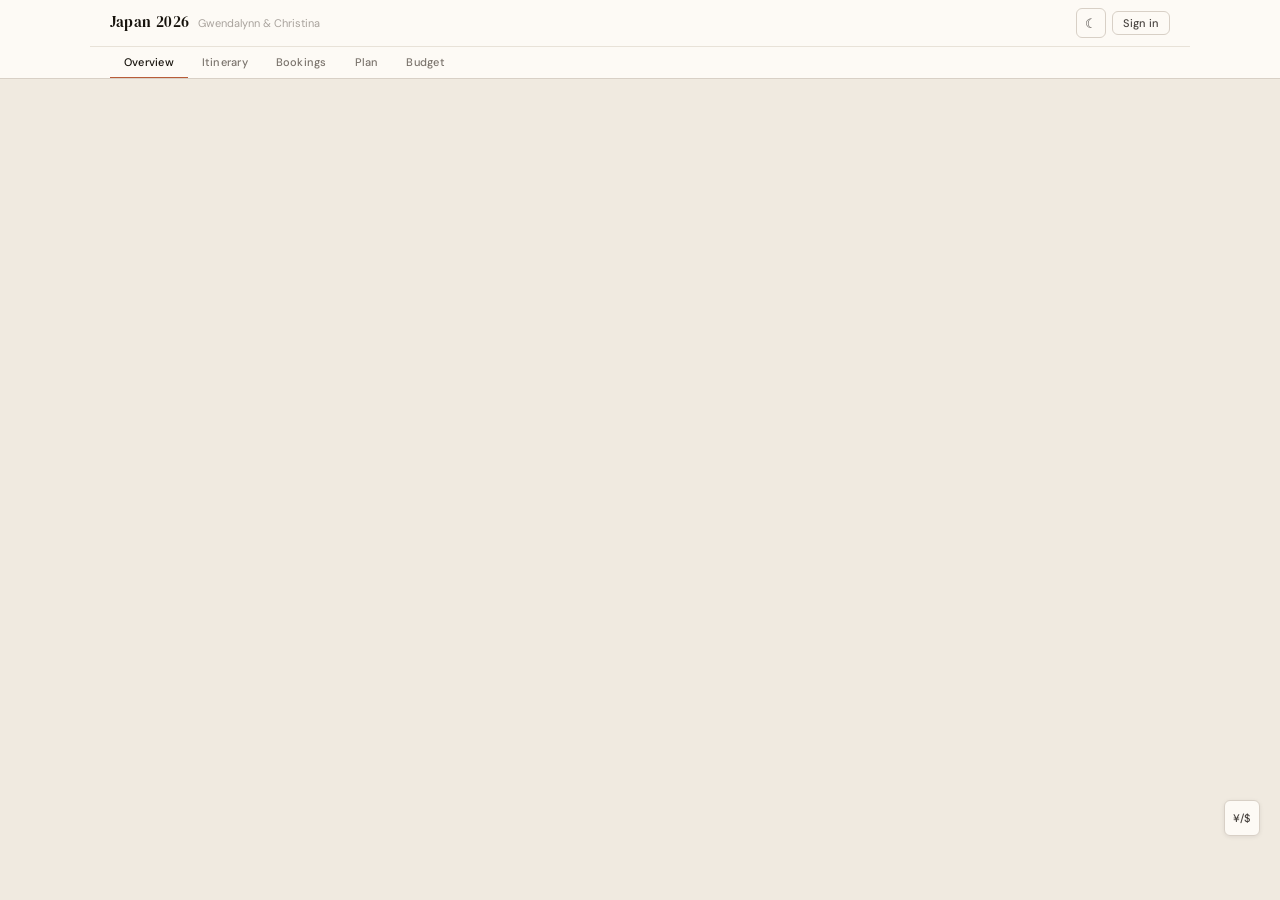
==== commit 9308fe77: "Add files via upload" ====
--- a/index.html
+++ b/index.html
@@ -148,10 +148,13 @@
         <div class="form-group half">
           <label class="form-label">Category</label>
           <select class="form-input form-select" id="actCategory">
-            <option value="activity">Activity</option>
-            <option value="food">Food</option>
+            <option value="sightseeing">Sightseeing</option>
+            <option value="food">Food &amp; Drink</option>
             <option value="transport">Transport</option>
             <option value="hotel">Hotel</option>
+            <option value="nature">Nature &amp; Outdoors</option>
+            <option value="nightlife">Nightlife</option>
+            <option value="activity">Activity</option>
             <option value="shopping">Shopping</option>
             <option value="other">Other</option>
           </select>
@@ -212,9 +215,9 @@
       <div class="form-group">
         <label class="form-label">Category</label>
         <div class="chip-row" id="expCatChips">
-          <button class="chip active" data-cat="food">Food</button>
-          <button class="chip" data-cat="drinks">Drinks</button>
+          <button class="chip active" data-cat="food">Food &amp; Drink</button>
           <button class="chip" data-cat="transport">Transport</button>
+          <button class="chip" data-cat="sightseeing">Sightseeing</button>
           <button class="chip" data-cat="shopping">Shopping</button>
           <button class="chip" data-cat="activities">Activities</button>
           <button class="chip" data-cat="other">Other</button>
@@ -225,7 +228,14 @@
         <div class="chip-row" id="expPayerChips">
           <button class="chip payer-chip active" data-payer="gwen">Gwendalynn</button>
           <button class="chip payer-chip" data-payer="christina">Christina</button>
-          <button class="chip payer-chip" data-payer="split">Split 50/50</button>
+        </div>
+      </div>
+      <div class="form-group">
+        <label class="form-label">For whom</label>
+        <div class="chip-row" id="expForChips">
+          <button class="chip for-chip active" data-for="shared">Shared</button>
+          <button class="chip for-chip" data-for="gwen">Gwen only</button>
+          <button class="chip for-chip" data-for="christina">Christina only</button>
         </div>
       </div>
       <div class="form-group">
@@ -247,6 +257,69 @@
       <button class="btn-primary" id="expSaveBtn">Add expense</button>
     </div>
     <div class="modal-err hidden" id="expErr"></div>
+  </div>
+</div>
+
+<!-- ═══ PRE-BOOKED COST MODAL ═══ -->
+<div class="modal-overlay" id="bookedModal">
+  <div class="modal-card">
+    <div class="modal-hd">
+      <h2 class="modal-title" id="bcModalTitle">Add pre-booked item</h2>
+      <button class="modal-x" onclick="closeModal('bookedModal')">&times;</button>
+    </div>
+    <div class="modal-body">
+      <div class="form-group">
+        <label class="form-label">Item name *</label>
+        <input type="text" class="form-input" id="bcLabel" placeholder="e.g. Hotel Granvia Kyoto &middot; 4 nights">
+      </div>
+      <div class="form-row">
+        <div class="form-group half">
+          <label class="form-label">Amount <span class="form-hint">&yen; JPY</span></label>
+          <input type="number" class="form-input" id="bcAmount" placeholder="0" min="0" inputmode="numeric">
+        </div>
+        <div class="form-group half">
+          <label class="form-label">Category</label>
+          <select class="form-input form-select" id="bcCategory">
+            <option value="Flights">Flights</option>
+            <option value="Hotels" selected>Hotels</option>
+            <option value="Transport">Transport</option>
+            <option value="Activities">Activities</option>
+            <option value="Other">Other</option>
+          </select>
+        </div>
+      </div>
+      <div class="form-group">
+        <label class="form-label">Paid by</label>
+        <select class="form-input form-select" id="bcPaidBy">
+          <option value="gwen">Gwendalynn</option>
+          <option value="christina">Christina</option>
+        </select>
+      </div>
+      <div class="form-group">
+        <label class="form-label">For whom</label>
+        <select class="form-input form-select" id="bcForWhom">
+          <option value="shared">Shared (split 50/50)</option>
+          <option value="gwen">Gwen only</option>
+          <option value="christina">Christina only</option>
+        </select>
+      </div>
+      <div class="form-row">
+        <div class="form-group half">
+          <label class="form-label">Trip dates <span class="form-hint">optional</span></label>
+          <input type="text" class="form-input" id="bcDates" placeholder="e.g. Apr 16-20">
+        </div>
+        <div class="form-group half">
+          <label class="form-label">Purchased <span class="form-hint">optional</span></label>
+          <input type="text" class="form-input" id="bcPurchased" placeholder="e.g. Jan 25, 2026">
+        </div>
+      </div>
+    </div>
+    <div class="modal-footer">
+      <button class="btn-danger" id="bcDeleteBtn" style="display:none;margin-right:auto" onclick="deleteBookedFromModal()">Delete</button>
+      <button class="btn-secondary" onclick="closeModal('bookedModal')">Cancel</button>
+      <button class="btn-primary" id="bcSaveBtn2" onclick="saveBookedItem()">Add item</button>
+    </div>
+    <div class="modal-err hidden" id="bcErr"></div>
   </div>
 </div>
 
--- a/styles.css
+++ b/styles.css
@@ -65,6 +65,7 @@
   --cat-transport: #3B82F6;
   --cat-hotel:     #8B5CF6;
   --cat-food:      #F59E0B;
+  --cat-drinks:    #B8842A;
   --cat-shopping:  #EC4899;
   --cat-other:     #9CA3AF;
 }
@@ -117,7 +118,18 @@
   }
 }
 
-/* ── RESET ── */
+/* Dark mode overrides for budget category chips */
+body.dark .b-cat-flights   { background: #1A2640; color: #6FA8F5; }
+body.dark .b-cat-hotels    { background: #1E1430; color: #A78BFA; }
+body.dark .b-cat-transport { background: #0D1F18; color: #4ADE80; }
+body.dark .b-cat-activities { background: #1A1400; color: #FCD34D; }
+body.dark .b-cat-other     { background: var(--card-2); color: var(--muted); }
+@media (prefers-color-scheme: dark) {
+  body:not(.light) .b-cat-flights   { background: #1A2640; color: #6FA8F5; }
+  body:not(.light) .b-cat-hotels    { background: #1E1430; color: #A78BFA; }
+  body:not(.light) .b-cat-transport { background: #0D1F18; color: #4ADE80; }
+  body:not(.light) .b-cat-activities { background: #1A1400; color: #FCD34D; }
+}/* ── RESET ── */
 *, *::before, *::after { box-sizing: border-box; margin: 0; padding: 0; }
 html { scroll-behavior: smooth; -webkit-text-size-adjust: 100%; }
 body {
@@ -153,44 +165,42 @@
 .header-inner {
   display: flex; align-items: center;
   justify-content: space-between;
-  padding: 12px 20px 8px;
+  padding: 8px 20px;
   gap: 12px; max-width: 1100px; margin: 0 auto;
 }
-.header-left { flex: 1; min-width: 0; }
-.logo { text-decoration: none; display: block; }
+.header-left { flex-shrink: 0; }
+.logo { text-decoration: none; display: flex; align-items: baseline; gap: 8px; }
 .logo-serif {
   font-family: var(--serif);
-  font-size: var(--fs-lg); font-weight: var(--fw-normal);
-  letter-spacing: 0.06em; color: var(--text);
-  display: block; line-height: 1.1;
+  font-size: var(--fs-base); font-weight: var(--fw-normal);
+  letter-spacing: 0.04em; color: var(--text);
+  line-height: 1;
 }
 .logo-sub {
-  font-size: var(--fs-xs); color: var(--light);
-  letter-spacing: 0; margin-top: 2px; display: block;
-  font-weight: var(--fw-normal);
+  font-size: var(--fs-xs); color: var(--xlight);
+  letter-spacing: 0; font-weight: var(--fw-normal);
 }
 .header-mid {
   display: flex; align-items: center; gap: 10px;
-  flex: 1; justify-content: center;
-}
-.trip-status { font-size: var(--fs-sm); color: var(--muted); }
+  flex: 1; justify-content: flex-end;
+}
+.trip-status { font-size: var(--fs-xs); color: var(--muted); }
 .trip-status strong { color: var(--red); font-weight: var(--fw-medium); }
 .jst-clock {
-  font-family: var(--sans); font-size: var(--fs-sm); color: var(--muted);
+  font-family: var(--mono); font-size: var(--fs-xs); color: var(--xlight);
   font-weight: var(--fw-normal);
-  border-left: 1px solid var(--border); padding-left: 10px;
-  white-space: nowrap; display: flex; align-items: center; gap: 5px;
-}
-.jst-label {
-  font-size: var(--fs-xs); font-weight: var(--fw-medium);
-  text-transform: uppercase; letter-spacing: 0.06em; color: var(--red);
-}
-.header-right { display: flex; align-items: center; gap: 8px; flex-shrink: 0; }
+  white-space: nowrap; display: flex; align-items: center; gap: 4px;
+}
+.jst-suffix {
+  font-family: var(--sans); font-size: 9px; font-weight: var(--fw-bold);
+  letter-spacing: 0.06em; color: var(--xlight); opacity: 0.7;
+}
+.header-right { display: flex; align-items: center; gap: 6px; flex-shrink: 0; margin-left: 8px; }
 
 .hdr-btn {
   background: none; border: 1px solid var(--border);
-  width: 32px; height: 32px; border-radius: var(--r);
-  cursor: pointer; color: var(--muted); font-size: var(--fs-base);
+  width: 30px; height: 30px; border-radius: var(--r);
+  cursor: pointer; color: var(--muted); font-size: var(--fs-sm);
   display: flex; align-items: center; justify-content: center;
   transition: border-color var(--speed), color var(--speed);
 }
@@ -198,15 +208,15 @@
 
 .auth-btn {
   background: none; border: 1px solid var(--border);
-  padding: 6px 12px; border-radius: var(--r);
-  font-size: var(--fs-sm); cursor: pointer; color: var(--muted);
+  padding: 4px 10px; border-radius: var(--r);
+  font-size: var(--fs-xs); cursor: pointer; color: var(--muted);
   font-weight: var(--fw-medium); letter-spacing: 0; white-space: nowrap;
-  display: flex; align-items: center; gap: 7px;
+  display: flex; align-items: center; gap: 6px;
   transition: all var(--speed);
 }
 .auth-btn:hover { border-color: var(--red); color: var(--red); }
-.auth-btn.signed-in { background: var(--red); border-color: var(--red); color: #fff; }
-.auth-btn.signed-in:hover { background: var(--red-d); }
+.auth-btn.signed-in { background: none; border-color: var(--border); color: var(--text); }
+.auth-btn.signed-in:hover { border-color: var(--red); color: var(--red); }
 
 .auth-avatar {
   width: 18px; height: 18px; border-radius: 50%;
@@ -214,7 +224,7 @@
 }
 .auth-btn.signed-in .auth-avatar { display: block; }
 
-/* Top tabs — desktop */
+/* Top tabs -- desktop */
 .top-tabs {
   display: flex; padding: 0 20px;
   border-top: 1px solid var(--border-lt);
@@ -226,13 +236,13 @@
 .tab-btn {
   background: none; border: none;
   border-bottom: 2px solid transparent;
-  padding: 10px 16px 10px 0;
-  font-size: var(--fs-sm); cursor: pointer; color: var(--light);
-  letter-spacing: 0; margin-bottom: -1px;
-  white-space: nowrap; font-weight: var(--fw-normal);
+  padding: 8px 14px;
+  font-size: var(--fs-xs); cursor: pointer; color: var(--light);
+  letter-spacing: 0.02em; margin-bottom: -1px;
+  white-space: nowrap; font-weight: var(--fw-medium);
   transition: color var(--speed), border-color var(--speed);
 }
-.tab-btn.active { color: var(--text); border-bottom-color: var(--red); font-weight: var(--fw-medium); }
+.tab-btn.active { color: var(--text); border-bottom-color: var(--red); }
 .tab-btn:hover:not(.active) { color: var(--muted); }
 .hidden-tab { display: none !important; }
 
@@ -268,18 +278,23 @@
   position: sticky; top: 0; z-index: 89;
   overflow-x: auto; scrollbar-width: none;
   transition: background var(--speed);
-  box-shadow: 0 2px 8px rgba(22,18,12,.06);
 }
 .dest-pills-wrap::-webkit-scrollbar { display: none; }
-.dest-pills { display: flex; gap: 6px; padding: 8px 20px; min-width: max-content; }
+.dest-pills {
+  display: flex; gap: 6px; padding: 8px 20px;
+  min-width: max-content; justify-content: center;
+}
 .dest-pill {
-  font-size: var(--fs-sm); font-weight: var(--fw-medium); letter-spacing: 0;
-  padding: 5px 14px; border: 1px solid var(--border); border-radius: 20px;
+  font-size: var(--fs-xs); font-weight: var(--fw-medium); letter-spacing: 0.02em;
+  padding: 5px 12px; border: 1px solid var(--border); border-radius: 20px;
   cursor: pointer; color: var(--muted); background: none; white-space: nowrap;
   transition: all var(--speed);
-}
+  display: inline-flex; align-items: center; gap: 5px;
+}
+.dest-pill-dot { width: 6px; height: 6px; border-radius: 50%; flex-shrink: 0; }
 .dest-pill:hover { border-color: var(--red); color: var(--red); }
 .dest-pill.active { background: var(--red); border-color: var(--red); color: #fff; }
+.dest-pill.active .dest-pill-dot { background: #fff !important; opacity: 0.7; }
 
 /* ════════════════════════════════════════════════
    MAIN + PANELS
@@ -298,7 +313,7 @@
 /* Terracotta accent strip */
 .ov-accent {
   background: var(--red); color: #fff;
-  padding: 20px 40px; border-radius: 0;
+  padding: 20px 40px; border-radius: 0 0 var(--r-xl) var(--r-xl);
   margin-bottom: 28px; margin-left: -20px; margin-right: -20px; display: flex;
   align-items: center; justify-content: space-between; gap: 16px;
   position: relative; overflow: hidden;
@@ -327,7 +342,8 @@
 /* Section labels */
 .ov-section-label {
   font-family: var(--serif); font-size: var(--fs-lg); font-weight: var(--fw-normal);
-  letter-spacing: 0; color: var(--text); margin-bottom: 16px;
+  letter-spacing: 0; color: var(--text);
+  padding-bottom: 8px; border-bottom: 1px solid var(--border); margin-bottom: 10px;
 }
 
 /* Route timeline */
@@ -335,8 +351,8 @@
 .ov-stop { display: flex; gap: 0; }
 .ov-stop-left { display: flex; flex-direction: column; align-items: center; flex-shrink: 0; width: 28px; padding-top: 5px; }
 .ov-stop-dot { width: 12px; height: 12px; border-radius: 50%; background: var(--red); border: 2.5px solid var(--bg); box-shadow: 0 0 0 1.5px var(--red); flex-shrink: 0; z-index: 1; }
-.ov-stop.waypoint .ov-stop-dot { width: 8px; height: 8px; background: var(--xlight); box-shadow: 0 0 0 1px var(--border); }
-.ov-stop-line { width: 1px; flex: 1; background: var(--border); min-height: 20px; margin: 4px 0; }
+.ov-stop.waypoint .ov-stop-dot { width: 8px; height: 8px; background: none; border: 2px dashed var(--xlight); box-shadow: none; }
+.ov-stop-line { width: 2px; flex: 1; background: var(--border); min-height: 20px; margin: 4px 0; }
 .ov-stop-last .ov-stop-line { display: none; }
 .ov-stop-right { flex: 1; padding: 0 0 22px 16px; }
 .ov-stop-last .ov-stop-right { padding-bottom: 0; }
@@ -344,29 +360,33 @@
 /* Overnight cities - strong presence */
 .ov-stop-head { display: flex; align-items: baseline; gap: 10px; flex-wrap: wrap; margin-bottom: 4px; }
 .ov-stop-city { font-family: var(--serif); font-size: var(--fs-xl); font-weight: var(--fw-normal); color: var(--text); }
-.ov-stop-dates { font-size: var(--fs-base); color: var(--muted); }
-.ov-stop-hotel { font-size: var(--fs-base); color: var(--muted); margin-bottom: 10px; line-height: 1.45; }
+.ov-stop-dates { font-size: var(--fs-sm); color: var(--light); }
+.ov-stop-hotel { font-size: var(--fs-sm); color: var(--text); font-weight: var(--fw-medium); margin-bottom: 10px; line-height: 1.5; }
 .ov-stop-hotel strong { color: var(--text); font-weight: var(--fw-bold); }
 
-/* Day trips - visually recessed */
-.ov-wp-city { font-size: var(--fs-lg); color: var(--muted); font-family: var(--serif); }
-.ov-wp-badge { font-size: var(--fs-xs); font-weight: var(--fw-bold); letter-spacing: 0.06em; background: var(--card-2); color: var(--muted); padding: 3px 9px; border-radius: 10px; text-transform: uppercase; }
+/* Day trips - visually distinct from overnights */
+.ov-wp-city { font-size: var(--fs-base); color: var(--muted); font-family: var(--serif); }
+.ov-wp-badge {
+  font-size: 9px; font-weight: var(--fw-bold); letter-spacing: 0.08em;
+  background: var(--amber-bg); color: var(--amber); border: 1px solid var(--amber-bd);
+  padding: 2px 8px; border-radius: 10px; text-transform: uppercase;
+}
 .ov-stop.waypoint .ov-stop-right { padding-bottom: 16px; }
-.ov-stop.waypoint .ov-stop-hotel { font-size: var(--fs-sm); color: var(--muted); }
+.ov-stop.waypoint .ov-stop-hotel { font-size: var(--fs-xs); color: var(--light); font-weight: var(--fw-normal); }
 
 /* Highlights */
-.ov-hls { list-style: none; display: flex; flex-direction: column; gap: 5px; }
-.ov-hl { font-size: var(--fs-base); color: var(--text); display: flex; align-items: flex-start; gap: 8px; line-height: 1.5; }
-.ov-hl::before { content: '\00b7'; color: var(--border); flex-shrink: 0; font-size: var(--fs-xl); line-height: 1.15; }
-.ov-hl.star::before { content: '\2605'; color: var(--red); font-size: var(--fs-sm); margin-top: 4px; }
+.ov-hls { list-style: none; display: flex; flex-direction: column; gap: 6px; }
+.ov-hl { font-size: var(--fs-sm); color: var(--text); display: flex; align-items: flex-start; gap: 8px; line-height: 1.5; }
+.ov-hl::before { content: ''; width: 4px; height: 4px; border-radius: 50%; background: var(--xlight); flex-shrink: 0; margin-top: 7px; }
+.ov-hl.star::before { content: ''; width: 6px; height: 6px; border-radius: 50%; background: var(--red); margin-top: 6px; }
 .ov-hl a { color: inherit; text-decoration: underline; text-decoration-color: var(--border); transition: color var(--speed); }
 .ov-hl a:hover { color: var(--red); }
-.ov-ext { font-size: var(--fs-sm); opacity: 0.5; }
-.ov-stop.waypoint .ov-hl { font-size: var(--fs-base); color: var(--muted); }
+.ov-ext { font-size: var(--fs-xs); opacity: 0.5; }
+.ov-stop.waypoint .ov-hl { font-size: var(--fs-sm); color: var(--muted); }
 
 /* CTA */
 .ov-cta-row { margin-top: 24px; text-align: center; }
-.ov-cta { background: none; border: 1.5px solid var(--red); padding: 11px 28px; border-radius: var(--r); font-size: var(--fs-base); font-weight: var(--fw-medium); cursor: pointer; color: var(--red); transition: all var(--speed); letter-spacing: 0; }
+.ov-cta { background: none; border: 1px solid var(--red); padding: 11px 28px; border-radius: var(--r); font-size: var(--fs-base); font-weight: var(--fw-medium); cursor: pointer; color: var(--red); transition: all var(--speed); letter-spacing: 0; }
 .ov-cta:hover { background: var(--red); color: #fff; }
 
 /* Flights */
@@ -380,14 +400,14 @@
 .ov-fl-dir { font-size: var(--fs-sm); font-weight: var(--fw-medium); color: var(--muted); margin-bottom: 6px; }
 .ov-fl-airports { display: flex; align-items: center; gap: 8px; margin-bottom: 4px; }
 .ov-fl-code { font-family: var(--mono); font-size: var(--fs-xl); font-weight: var(--fw-bold); color: var(--text); letter-spacing: 0; }
-.ov-fl-arrow { color: var(--xlight); font-size: 16px; }
+.ov-fl-arrow { color: var(--xlight); font-size: var(--fs-base); }
 .ov-fl-time { font-size: var(--fs-base); font-weight: var(--fw-medium); color: var(--text); margin-bottom: 2px; }
 .ov-fl-detail { font-size: var(--fs-sm); color: var(--muted); }
 .ov-fl-track { display: inline-block; font-size: var(--fs-sm); color: var(--red); text-decoration: none; margin-top: 8px; font-weight: var(--fw-medium); }
 .ov-fl-track:hover { text-decoration: underline; }
 
 /* Info note */
-.ov-info-note { font-size: var(--fs-base); color: var(--muted); margin-bottom: 12px; line-height: 1.55; }
+.ov-info-note { font-size: var(--fs-base); color: var(--muted); margin-bottom: 12px; line-height: 1.5; }
 
 /* Today's plan card (visible during trip) */
 .ov-today-card {
@@ -411,7 +431,7 @@
 }
 .ov-today-item {
   font-size: var(--fs-base); color: var(--muted); display: flex; align-items: baseline; gap: 8px;
-  line-height: 1.45;
+  line-height: 1.5;
 }
 .ov-today-time {
   font-family: var(--mono); font-size: var(--fs-sm); color: var(--light);
@@ -450,29 +470,7 @@
 /* ════════════════════════════════════════════════
    ITINERARY
 ════════════════════════════════════════════════ */
-.trip-summary-bar {
-  background: var(--card); border: 1px solid var(--border);
-  border-radius: var(--r-lg); overflow: hidden; margin-bottom: 20px;
-  box-shadow: var(--sh);
-}
-.tsb-top {
-  display: flex; justify-content: space-between; align-items: center;
-  padding: 10px 16px 8px;
-}
-.tsb-title { font-size: var(--fs-xs); font-weight: var(--fw-medium); letter-spacing: 0.06em; text-transform: uppercase; color: var(--light); }
-.tsb-dates { font-size: var(--fs-xs); color: var(--light); letter-spacing: 0; }
-.tsb-bar { display: flex; height: 5px; }
-.tl-seg { height: 100%; }
-.tsb-labels {
-  display: flex; flex-wrap: wrap; gap: 12px;
-  padding: 8px 16px 10px;
-  border-top: 1px solid var(--border-lt);
-}
-.tsb-label-item {
-  display: flex; align-items: center; gap: 6px;
-  font-size: var(--fs-xs); color: var(--muted);
-}
-.tsb-dot { width: 7px; height: 7px; border-radius: 50%; flex-shrink: 0; }
+/* Itinerary toolbar */
 
 .itin-toolbar {
   display: flex; justify-content: flex-end; margin-bottom: 12px;
@@ -486,10 +484,11 @@
 
 .dest-section { margin-bottom: 32px; }
 .dest-header {
-  display: flex; align-items: baseline; gap: 10px;
+  display: flex; align-items: center; gap: 10px;
   padding-bottom: 8px; border-bottom: 1px solid var(--border);
   margin-bottom: 10px;
 }
+.dest-dot { width: 10px; height: 10px; border-radius: 50%; flex-shrink: 0; }
 .dest-name {
   font-family: var(--serif); font-size: var(--fs-lg); font-weight: var(--fw-normal);
   letter-spacing: 0; color: var(--text);
@@ -514,7 +513,7 @@
 
 .day-header {
   display: flex; align-items: center; justify-content: space-between;
-  padding: 14px 18px; cursor: pointer; user-select: none; gap: 12px;
+  padding: 14px 16px; cursor: pointer; user-select: none; gap: 12px;
   transition: background var(--speed);
 }
 .day-header:hover { background: var(--bg); }
@@ -528,12 +527,11 @@
 .day-location { font-size: var(--fs-sm); color: var(--light); margin-top: 2px; }
 .today-badge {
   display: inline-block; font-size: var(--fs-xs); font-weight: var(--fw-bold);
-  letter-spacing: 0.06em; padding: 2px 7px; border-radius: 10px;
+  letter-spacing: 0.06em; padding: 2px 8px; border-radius: 10px;
   background: var(--red); color: #fff; margin-left: 7px; vertical-align: middle;
 }
 .day-header-right { display: flex; align-items: center; gap: 8px; flex-shrink: 0; }
-.notes-dot { width: 6px; height: 6px; border-radius: 50%; background: var(--red); display: none; }
-body.edit-mode .notes-dot.has-notes { display: block; }
+.day-count { font-size: var(--fs-xs); color: var(--xlight); }
 .day-toggle { font-size: var(--fs-xs); color: var(--light); transition: transform var(--speed); }
 
 .day-body {
@@ -545,62 +543,109 @@
 }
 .day-body-inner {
   overflow: hidden;
-  padding: 0 18px;
+  padding: 0 16px;
 }
 .day-card.expanded .day-body {
   grid-template-rows: 1fr;
   border-top-color: var(--border-lt);
 }
-.day-card.expanded .day-body-inner { padding: 6px 18px 18px; }
+.day-card.expanded .day-body-inner { padding: 8px 16px 16px 16px; }
 .day-card.past .day-body { opacity: 0.7; }
 
+/* ── TIMELINE ── */
+.timeline {
+  position: relative;
+  padding-left: 20px;
+}
+.timeline::before {
+  content: '';
+  position: absolute;
+  left: 4px; top: 16px; bottom: 10px;
+  width: 1px;
+  background: var(--border-lt);
+}
+
 /* Periods */
-.period { margin-top: 14px; }
-.period:first-child { margin-top: 8px; }
+.period { margin-top: 2px; }
+.period:first-child { margin-top: 4px; }
 .period-label {
   font-size: var(--fs-xs); font-weight: var(--fw-medium); letter-spacing: 0.06em;
-  text-transform: uppercase; color: var(--light); margin-bottom: 4px;
-  padding: 6px 0 4px;
-  border-top: 1px solid var(--border-lt);
-}
-.period:first-child .period-label { border-top: none; }
-
-/* Activity rows — canonical definition */
-.act { display: flex; gap: 8px; padding: 4px 0; align-items: flex-start; }
+  text-transform: uppercase; color: var(--xlight);
+  padding: 10px 0 4px 0;
+}
+.period:first-child .period-label { padding-top: 4px; }
+
+/* Activity rows */
+.act {
+  position: relative;
+  display: flex; gap: 10px; padding: 5px 0;
+  align-items: flex-start;
+}
 .act-time {
-  min-width: 62px; text-align: right; padding-right: 6px; flex-shrink: 0;
-  font-family: var(--mono); font-size: var(--fs-sm); color: var(--light);
-  padding-top: 2px; line-height: 1.5;
-}
+  min-width: 60px; text-align: right; flex-shrink: 0;
+  font-family: var(--mono); font-size: var(--fs-xs); color: var(--xlight);
+  padding-top: 3px; line-height: 1.5;
+}
+.act-time .hr { color: var(--light); }
+
+/* Category dot */
+.act-dot {
+  position: absolute;
+  left: -20px; top: 11px;
+  width: 9px; height: 9px; border-radius: 50%;
+  border: 2px solid var(--card);
+  box-shadow: 0 0 0 1.5px var(--border);
+  z-index: 1; flex-shrink: 0;
+  transition: box-shadow var(--speed);
+}
+.act[data-cat="hotel"]       .act-dot { background: #5C4A8A; box-shadow: 0 0 0 1.5px #D0C8F0; }
+.act[data-cat="transport"]   .act-dot { background: #3D6B9A; box-shadow: 0 0 0 1.5px #C0D4EC; }
+.act[data-cat="food"]        .act-dot { background: #B8842A; box-shadow: 0 0 0 1.5px #ECD4A0; }
+.act[data-cat="activity"]    .act-dot { background: #6A8A72; box-shadow: 0 0 0 1.5px #C4D8C8; }
+.act[data-cat="sightseeing"] .act-dot { background: #C0392B; box-shadow: 0 0 0 1.5px #F0C0B8; }
+.act[data-cat="nightlife"]   .act-dot { background: #8A5A70; box-shadow: 0 0 0 1.5px #DCC8D4; }
+.act[data-cat="nature"]      .act-dot { background: #2E7D5B; box-shadow: 0 0 0 1.5px #B8D9C4; }
+.act[data-cat="shopping"]    .act-dot { background: #C87D1A; box-shadow: 0 0 0 1.5px #ECD4A0; }
+.act[data-cat="other"]       .act-dot { background: var(--xlight); box-shadow: 0 0 0 1.5px var(--border); }
+.act[data-cat="drinks"]     .act-dot { background: #B8842A; box-shadow: 0 0 0 1.5px #ECD4A0; }
+.act[data-cat="booked"]     .act-dot { background: var(--green); box-shadow: 0 0 0 1.5px var(--green-bd); }
+
 .act-body { flex: 1; min-width: 0; }
 .act-main { display: flex; align-items: flex-start; justify-content: space-between; gap: 4px; }
-.act-text { font-size: var(--fs-base); color: var(--text); line-height: 1.5; flex: 1; min-width: 0; font-weight: var(--fw-normal); }
-.act-duration { font-size: var(--fs-xs); color: var(--light); margin-top: 0; }
+.act-text { font-size: var(--fs-sm); color: var(--text); line-height: 1.5; flex: 1; min-width: 0; font-weight: var(--fw-normal); }
 .act.booked .act-text { color: var(--green); }
 .sub-item .act-text,
-.act-sub { font-size: var(--fs-sm); color: var(--muted); margin-top: 0; line-height: 1.4; }
+.act-sub { font-size: var(--fs-xs); color: var(--muted); margin-top: 0; line-height: 1.4; }
 .act-sub a { color: var(--muted); text-decoration: underline; text-decoration-color: var(--border-lt); }
 
-/* Clickable activity rows — tap to expand */
+/* Clickable rows */
 .act.clickable { cursor: pointer; border-radius: var(--r); transition: background var(--speed); }
-.act.clickable:hover { background: var(--card-2); }
-
-/* Chevron indicator */
+.act.clickable:hover { background: var(--bg); margin: 0 -6px; padding: 5px 6px; }
+
+/* Chevron — small triangle after title */
 .act-chevron {
-  font-size: var(--fs-xs); color: var(--xlight); flex-shrink: 0; margin-top: 3px;
-  transition: transform 0.2s ease, color var(--speed);
+  font-size: 9px; color: var(--xlight); flex-shrink: 0; margin-top: 3px;
+  transition: transform 0.18s ease, color var(--speed);
 }
 .act.expanded .act-chevron { transform: rotate(90deg); color: var(--red); }
 
-/* Edit button — appears inside detail panel when expanded, editors only */
-.act-edit-btn {
-  display: inline-block; background: none; border: 1px solid var(--border-lt);
-  cursor: pointer; font-size: var(--fs-xs); color: var(--light); font-family: var(--sans);
-  padding: 3px 10px; border-radius: var(--r); margin-top: 6px;
-  transition: color var(--speed), border-color var(--speed);
-}
-body:not(.edit-mode) .act-edit-btn { display: none; }
-.act-edit-btn:hover { color: var(--red); border-color: var(--red); }
+/* Edit button */
+.act-edit-inline {
+  display: none;
+  background: none; border: none; cursor: pointer;
+  font-size: var(--fs-xs); font-weight: var(--fw-normal);
+  color: var(--light); font-family: var(--sans);
+  padding: 0; flex-shrink: 0; white-space: nowrap;
+  transition: color var(--speed);
+}
+body.edit-mode .act.expanded .act-edit-inline { display: inline-block; }
+.act-edit-inline:hover { color: var(--red); }
+
+/* Inline meta — visible when collapsed */
+.act-inline-meta { display: flex; gap: 8px; align-items: center; margin-top: 1px; }
+.act-inline-dur { font-size: var(--fs-xs); color: var(--xlight); }
+.act-inline-cost { font-family: var(--mono); font-size: var(--fs-xs); color: var(--xlight); }
+.act.expanded .act-inline-meta { display: none; }
 
 /* Expand all button */
 .expand-all-wrap { display: flex; justify-content: flex-end; margin-bottom: 4px; }
@@ -621,34 +666,38 @@
 .act.expanded .act-detail { grid-template-rows: 1fr; }
 .act.expanded .act-detail-inner { padding: 4px 0 4px; }
 
-.act-detail-meta { display: flex; gap: 10px; align-items: center; margin-bottom: 2px; }
+/* Detail body — left border panel */
+.act-detail-body {
+  padding: 4px 0 4px 10px;
+  border-left: 2px solid var(--border-lt);
+  margin-top: 2px;
+}
+
+.act-detail-meta { display: flex; gap: 8px; align-items: center; margin-bottom: 6px; flex-wrap: wrap; }
 .act-detail-cost {
-  font-family: var(--mono); font-size: var(--fs-xs); font-weight: var(--fw-bold); color: var(--red);
-}
-.act-detail-dur { font-size: var(--fs-xs); color: var(--light); }
+  font-family: var(--mono); font-size: var(--fs-sm); font-weight: var(--fw-bold); color: var(--red);
+  background: var(--red-bg); padding: 2px 8px; border-radius: var(--r);
+}
+.act-detail-dur {
+  font-size: var(--fs-xs); color: var(--light);
+  background: var(--card-2); padding: 2px 8px; border-radius: var(--r);
+}
 .act-detail-notes {
-  font-size: var(--fs-sm); color: var(--muted); line-height: 1.55; margin-top: 1px;
+  font-size: var(--fs-xs); color: var(--muted); line-height: 1.5;
 }
 .act-detail-map {
-  display: inline-block; font-size: var(--fs-xs); color: var(--light);
-  margin-top: 5px; text-decoration: underline;
-  text-decoration-color: var(--border-lt);
-  transition: color var(--speed);
-}
-.act-detail-map:hover { color: var(--red); }
-.act-detail-btns { display: none; }
-.act-detail-btns .fs-act-btn {
-  flex: none; border: 1px solid var(--border); border-radius: var(--r);
-  padding: 3px 10px; background: none; font-size: var(--fs-xs);
-  cursor: pointer; color: var(--light);
-  transition: color var(--speed), border-color var(--speed);
-}
-.act-detail-btns .fs-act-btn:hover { color: var(--red); border-color: var(--red); }
-.act-detail-btns .fs-act-btn.del:hover { color: #C0392B; border-color: #C0392B; }
+  display: inline-flex; align-items: center; gap: 4px;
+  font-size: var(--fs-xs); font-weight: var(--fw-medium); color: var(--light);
+  margin-top: 6px; padding: 4px 10px;
+  background: var(--card-2); border: 1px solid var(--border-lt); border-radius: var(--r);
+  text-decoration: none;
+  transition: all var(--speed);
+}
+.act-detail-map:hover { border-color: var(--red); color: var(--red); background: var(--red-bg); }
 
 .tag-booked {
   display: inline-block; font-size: var(--fs-xs); font-weight: var(--fw-bold);
-  letter-spacing: 0.06em; padding: 2px 7px; border-radius: var(--r);
+  letter-spacing: 0.06em; padding: 2px 8px; border-radius: var(--r);
   background: var(--green-bg); color: var(--green);
   border: 1px solid var(--green-bd); vertical-align: middle; margin-left: 5px;
 }
@@ -664,95 +713,46 @@
 .inline-conf {
   display: none; font-size: var(--fs-sm); color: var(--muted);
   background: var(--card-2); border-left: 2px solid var(--border);
-  padding: 5px 10px; border-radius: 0 var(--r) var(--r) 0;
-  margin-top: 4px; line-height: 1.55;
+  padding: 4px 10px; border-radius: 0 var(--r) var(--r) 0;
+  margin-top: 4px; line-height: 1.5;
 }
 .inline-conf.show { display: block; }
 
-/* Tip block */
-.tip-block {
-  margin-top: 14px; padding: 9px 13px;
-  background: var(--red-bg); border: 1px solid rgba(184,92,56,.15);
-  border-left: 3px solid var(--red); border-radius: var(--r);
-  font-size: var(--fs-sm); color: var(--muted); line-height: 1.55;
-}
-.tip-label { color: var(--red); font-weight: var(--fw-medium); margin-right: 4px; }
+/* Day tip */
+.day-tip {
+  margin-top: 12px; padding: 10px 12px;
+  background: var(--amber-bg); border: 1px solid var(--amber-bd);
+  border-radius: var(--r); font-size: var(--fs-xs); line-height: 1.5;
+}
+.day-tip-label {
+  font-weight: var(--fw-bold); text-transform: uppercase; letter-spacing: 0.06em;
+  color: var(--amber); margin-bottom: 2px;
+}
+.day-tip-text { color: var(--muted); }
 
 /* Notes section */
-.notes-section { margin-top: 16px; padding-top: 14px; border-top: 1px solid var(--border-lt); }
+.notes-section { margin-top: 16px; padding-top: 12px; border-top: 1px solid var(--border-lt); }
+.notes-hd {
+  display: flex; align-items: center; justify-content: space-between;
+  margin-bottom: 6px;
+}
 .notes-label {
   font-size: var(--fs-xs); font-weight: var(--fw-bold); letter-spacing: 0.06em;
-  text-transform: uppercase; color: var(--light); margin-bottom: 6px;
-}
-.notes-read { font-size: var(--fs-sm); color: var(--muted); line-height: 1.55; }
-.notes-read em { font-style: italic; color: var(--light); }
+  text-transform: uppercase; color: var(--light);
+}
+.notes-save-ind { font-size: var(--fs-xs); color: var(--green); }
 .notes-edit {
-  width: 100%; min-height: 60px; padding: 8px 10px;
-  font-size: 16px; font-family: var(--sans); color: var(--text);
-  background: var(--bg); border: 1px solid var(--border);
-  border-radius: var(--r); resize: vertical; line-height: 1.5;
-  transition: background var(--speed), border-color var(--speed);
-}
-.notes-edit:focus { outline: none; border-color: var(--red); }
-body.edit-mode .notes-read { display: none; }
-body:not(.edit-mode) .notes-edit { display: none; }
-body:not(.edit-mode) .save-indicator { display: none; }
-.save-indicator { font-size: var(--fs-xs); color: var(--light); margin-top: 3px; min-height: 14px; }
-
-/* User-added activities */
-.day-acts-section { margin-top: 16px; padding-top: 14px; border-top: 1px solid var(--border-lt); }
-.day-acts-label {
-  font-size: var(--fs-xs); font-weight: var(--fw-bold); letter-spacing: 0.06em;
-  text-transform: uppercase; color: var(--light); margin-bottom: 8px;
-}
-.day-acts-list { display: flex; flex-direction: column; gap: 5px; }
-
-/* Firestore activity cards */
-.fs-act-card {
-  display: flex; align-items: stretch;
-  background: var(--card-2); border: 1px solid var(--border-lt);
-  border-radius: var(--r); overflow: hidden;
-  transition: box-shadow var(--speed);
-}
-.fs-act-card[draggable="true"] { cursor: grab; }
-.fs-act-card[draggable="true"]:active { cursor: grabbing; }
-.fs-act-card.dragging { opacity: 0.35; }
-.fs-act-card.drag-over { border-top: 2px solid var(--red); }
-.fs-act-card:hover { box-shadow: var(--sh); }
-
-.fs-act-stripe { width: 3px; flex-shrink: 0; }
-.fs-act-body { flex: 1; padding: 8px 10px; min-width: 0; }
-.fs-act-top { display: flex; align-items: baseline; gap: 8px; margin-bottom: 3px; flex-wrap: wrap; }
-.fs-act-title { font-size: var(--fs-sm); font-weight: var(--fw-medium); color: var(--text); }
-.fs-act-time { font-family: var(--mono); font-size: var(--fs-sm); color: var(--light); }
-.fs-act-meta { display: flex; align-items: center; gap: 6px; flex-wrap: wrap; margin-bottom: 3px; }
-.fs-act-tag {
-  font-size: var(--fs-xs); font-weight: var(--fw-medium); padding: 1px 7px; border-radius: 10px;
-  text-transform: uppercase; letter-spacing: 0.06em;
-}
-.fs-act-cost { font-family: var(--mono); font-size: var(--fs-xs); font-weight: var(--fw-bold); color: var(--red); }
-.fs-act-notes { font-size: var(--fs-sm); color: var(--muted); line-height: 1.4; }
-.fs-act-photo {
-  margin-top: 6px; border-radius: var(--r); overflow: hidden;
-  border: 1px solid var(--border-lt); display: inline-block;
-  cursor: zoom-in; max-width: 180px;
-}
-.fs-act-photo img { width: 180px; height: 120px; object-fit: cover; display: block; }
-.fs-act-photo-label { font-size: var(--fs-xs); color: var(--light); padding: 3px 8px; background: var(--bg); }
-
-.fs-act-actions {
-  display: flex; flex-direction: column;
-  border-left: 1px solid var(--border-lt); flex-shrink: 0;
-}
-.fs-act-btn {
-  flex: 1; background: none; border: none; cursor: pointer;
-  padding: 0 10px; font-size: var(--fs-xs); letter-spacing: 0;
-  color: var(--light); transition: color var(--speed), background var(--speed);
-  white-space: nowrap;
-}
-.fs-act-btn:first-child { border-bottom: 1px solid var(--border-lt); }
-.fs-act-btn:hover { color: var(--red); background: var(--today-bg); }
-.fs-act-btn.del:hover { color: #C0392B; background: #FEE2E2; }
+  width: 100%; min-height: 60px; resize: vertical;
+  padding: 8px 10px; font-size: var(--fs-sm); font-family: var(--sans);
+  color: var(--text); background: var(--bg); border: 1px solid var(--border);
+  border-radius: var(--r); outline: none; line-height: 1.5;
+  transition: border-color var(--speed), background var(--speed);
+}
+.notes-edit:focus { border-color: var(--red); background: var(--card); }
+.notes-read-only {
+  font-size: var(--fs-sm); color: var(--muted); line-height: 1.5;
+  padding: 4px 0;
+}
 
 .add-act-btn {
   margin-top: 8px; width: 100%; padding: 8px;
@@ -762,41 +762,68 @@
   transition: border-color var(--speed), color var(--speed);
 }
 .add-act-btn:hover { border-color: var(--red); color: var(--red); }
-.fs-empty {
-  display: flex; flex-direction: column; align-items: center;
-  padding: 24px 16px; gap: 8px; color: var(--light);
-}
-.fs-empty-icon { font-size: var(--fs-2xl); opacity: 0.3; }
-.fs-empty-text { font-size: var(--fs-sm); text-align: center; line-height: 1.5; }
+
+/* Sortable ghost */
+.act-sortable-ghost { opacity: 0.3; }
 
 /* Category tag colors */
-.cat-activity  { background: #D1FAE5; color: #065F46; }
-.cat-transport { background: #DBEAFE; color: #1E40AF; }
-.cat-hotel     { background: #EDE9FE; color: #5B21B6; }
-.cat-food      { background: #FEF3C7; color: #92400E; }
-.cat-shopping  { background: #FCE7F3; color: #9D174D; }
-.cat-other     { background: var(--card-2); color: var(--muted); }
-body.dark .cat-activity,
-body:not(.light):is([data-dark]) .cat-activity  { background: #064E3B; color: #6EE7B7; }
-body.dark .cat-transport { background: #1E3A8A; color: #93C5FD; }
-body.dark .cat-hotel     { background: #2E1065; color: #C4B5FD; }
-body.dark .cat-food      { background: #78350F; color: #FCD34D; }
-body.dark .cat-shopping  { background: #831843; color: #F9A8D4; }
+.cat-activity    { background: #D1FAE5; color: #065F46; }
+.cat-transport   { background: #DBEAFE; color: #1E40AF; }
+.cat-hotel       { background: #EDE9FE; color: #5B21B6; }
+.cat-food        { background: #FEF3C7; color: #92400E; }
+.cat-sightseeing { background: #FEE2E2; color: #991B1B; }
+.cat-nightlife   { background: #FCE7F3; color: #9D174D; }
+.cat-nature      { background: #D1FAE5; color: #065F46; }
+.cat-shopping    { background: #FEF3C7; color: #92400E; }
+.cat-other       { background: var(--card-2); color: var(--muted); }
+body.dark .cat-activity    { background: #064E3B; color: #6EE7B7; }
+body.dark .cat-transport   { background: #1E3A8A; color: #93C5FD; }
+body.dark .cat-hotel       { background: #2E1065; color: #C4B5FD; }
+body.dark .cat-food        { background: #78350F; color: #FCD34D; }
+body.dark .cat-sightseeing { background: #7F1D1D; color: #FCA5A5; }
+body.dark .cat-nightlife   { background: #831843; color: #F9A8D4; }
+body.dark .cat-nature      { background: #064E3B; color: #6EE7B7; }
+body.dark .cat-shopping    { background: #78350F; color: #FCD34D; }
+
+/* Dark mode dot colors */
+body.dark .act[data-cat="hotel"]       .act-dot { background: #A78BFA; box-shadow: 0 0 0 1.5px #2E1065; }
+body.dark .act[data-cat="transport"]   .act-dot { background: #6FA8F5; box-shadow: 0 0 0 1.5px #1E3A8A; }
+body.dark .act[data-cat="food"]        .act-dot { background: #FCD34D; box-shadow: 0 0 0 1.5px #78350F; }
+body.dark .act[data-cat="activity"]    .act-dot { background: #6EE7B7; box-shadow: 0 0 0 1.5px #064E3B; }
+body.dark .act[data-cat="sightseeing"] .act-dot { background: #F87171; box-shadow: 0 0 0 1.5px #7F1D1D; }
+body.dark .act[data-cat="nightlife"]   .act-dot { background: #F9A8D4; box-shadow: 0 0 0 1.5px #831843; }
+body.dark .act[data-cat="nature"]      .act-dot { background: #34D399; box-shadow: 0 0 0 1.5px #064E3B; }
+body.dark .act[data-cat="shopping"]    .act-dot { background: #FBBF24; box-shadow: 0 0 0 1.5px #78350F; }
 
 @media (prefers-color-scheme: dark) {
-  body:not(.light) .cat-activity  { background: #064E3B; color: #6EE7B7; }
-  body:not(.light) .cat-transport { background: #1E3A8A; color: #93C5FD; }
-  body:not(.light) .cat-hotel     { background: #2E1065; color: #C4B5FD; }
-  body:not(.light) .cat-food      { background: #78350F; color: #FCD34D; }
-  body:not(.light) .cat-shopping  { background: #831843; color: #F9A8D4; }
-}
-
-.cat-stripe-activity  { background: var(--cat-activity); }
-.cat-stripe-transport { background: var(--cat-transport); }
-.cat-stripe-hotel     { background: var(--cat-hotel); }
-.cat-stripe-food      { background: var(--cat-food); }
-.cat-stripe-shopping  { background: var(--cat-shopping); }
-.cat-stripe-other     { background: var(--cat-other); }
+  body:not(.light) .cat-activity    { background: #064E3B; color: #6EE7B7; }
+  body:not(.light) .cat-transport   { background: #1E3A8A; color: #93C5FD; }
+  body:not(.light) .cat-hotel       { background: #2E1065; color: #C4B5FD; }
+  body:not(.light) .cat-food        { background: #78350F; color: #FCD34D; }
+  body:not(.light) .cat-sightseeing { background: #7F1D1D; color: #FCA5A5; }
+  body:not(.light) .cat-nightlife   { background: #831843; color: #F9A8D4; }
+  body:not(.light) .cat-nature      { background: #064E3B; color: #6EE7B7; }
+  body:not(.light) .cat-shopping    { background: #78350F; color: #FCD34D; }
+  body:not(.light) .act[data-cat="hotel"]       .act-dot { background: #A78BFA; box-shadow: 0 0 0 1.5px #2E1065; }
+  body:not(.light) .act[data-cat="transport"]   .act-dot { background: #6FA8F5; box-shadow: 0 0 0 1.5px #1E3A8A; }
+  body:not(.light) .act[data-cat="food"]        .act-dot { background: #FCD34D; box-shadow: 0 0 0 1.5px #78350F; }
+  body:not(.light) .act[data-cat="activity"]    .act-dot { background: #6EE7B7; box-shadow: 0 0 0 1.5px #064E3B; }
+  body:not(.light) .act[data-cat="sightseeing"] .act-dot { background: #F87171; box-shadow: 0 0 0 1.5px #7F1D1D; }
+  body:not(.light) .act[data-cat="nightlife"]   .act-dot { background: #F9A8D4; box-shadow: 0 0 0 1.5px #831843; }
+  body:not(.light) .act[data-cat="nature"]      .act-dot { background: #34D399; box-shadow: 0 0 0 1.5px #064E3B; }
+  body:not(.light) .act[data-cat="shopping"]    .act-dot { background: #FBBF24; box-shadow: 0 0 0 1.5px #78350F; }
+}
+
+.cat-stripe-activity    { background: var(--cat-activity); }
+.cat-stripe-transport   { background: var(--cat-transport); }
+.cat-stripe-hotel       { background: var(--cat-hotel); }
+.cat-stripe-food        { background: var(--cat-food); }
+.cat-stripe-drinks      { background: var(--cat-food); }
+.cat-stripe-sightseeing { background: #C0392B; }
+.cat-stripe-nightlife   { background: #EC4899; }
+.cat-stripe-nature      { background: #10B981; }
+.cat-stripe-shopping    { background: var(--cat-shopping); }
+.cat-stripe-other       { background: var(--cat-other); }
 
 /* ════════════════════════════════════════════════
    BOOKINGS
@@ -805,11 +832,11 @@
 /* Drive folder */
 .drive-section {
   background: var(--card); border: 1px solid var(--border);
-  border-radius: var(--r-lg); overflow: hidden; margin-bottom: 24px; box-shadow: var(--sh);
+  border-radius: var(--r-lg); overflow: hidden; margin-bottom: 20px; box-shadow: var(--sh);
 }
 .drive-hd {
   display: flex; align-items: center; justify-content: space-between;
-  padding: 13px 16px; cursor: pointer; user-select: none; gap: 10px;
+  padding: 14px 16px; cursor: pointer; user-select: none; gap: 10px;
   transition: background var(--speed);
 }
 .drive-hd:hover { background: var(--bg); }
@@ -925,7 +952,7 @@
 
 /* Urgent */
 .urgent-wrap {
-  background: var(--card); border: 1.5px solid var(--amber-bd);
+  background: var(--card); border: 1px solid var(--amber-bd);
   border-radius: var(--r-lg); overflow: hidden; margin-bottom: 20px;
   box-shadow: var(--sh);
 }
@@ -935,7 +962,7 @@
   background: var(--amber-bg);
 }
 .urgent-label {
-  font-size: var(--fs-xs); font-weight: var(--fw-bold); letter-spacing: 0.06em;
+  font-size: var(--fs-xs); font-weight: var(--fw-medium); letter-spacing: 0.06em;
   text-transform: uppercase; color: var(--amber);
 }
 .urgent-item {
@@ -944,9 +971,9 @@
 }
 .urgent-item:last-child { border-bottom: none; }
 .urgent-title { font-size: var(--fs-base); font-weight: var(--fw-medium); color: var(--text); margin-bottom: 2px; }
-.urgent-sub { font-size: var(--fs-sm); color: var(--muted); line-height: 1.45; }
+.urgent-sub { font-size: var(--fs-sm); color: var(--muted); line-height: 1.5; }
 .urgent-link {
-  display: inline-block; margin-top: 5px; font-size: var(--fs-sm);
+  display: inline-block; margin-top: 4px; font-size: var(--fs-sm);
   color: var(--red); text-decoration: none; font-weight: var(--fw-medium);
 }
 .urgent-link:hover { text-decoration: underline; }
@@ -993,18 +1020,19 @@
 /* Tips */
 .tips-section { margin-bottom: 20px; }
 .tips-section-title {
-  font-size: var(--fs-xs); font-weight: var(--fw-medium); text-transform: uppercase;
-  letter-spacing: 0.06em; color: var(--light); margin-bottom: 8px;
+  font-family: var(--serif); font-size: var(--fs-lg); font-weight: var(--fw-normal);
+  letter-spacing: 0; color: var(--text);
+  padding-bottom: 8px; border-bottom: 1px solid var(--border); margin-bottom: 10px;
 }
 .tip-card {
   background: var(--card); border: 1px solid var(--border);
   border-radius: var(--r-lg); overflow: hidden; margin-bottom: 6px; box-shadow: var(--sh);
 }
 .tip-card-title {
-  font-size: var(--fs-sm); font-weight: var(--fw-bold); color: var(--text);
+  font-size: var(--fs-sm); font-weight: var(--fw-medium); color: var(--text);
   padding: 10px 14px 8px; border-bottom: 1px solid var(--border-lt);
 }
-.tip-card-body { font-size: var(--fs-sm); color: var(--muted); padding: 10px 14px; line-height: 1.65; }
+.tip-card-body { font-size: var(--fs-sm); color: var(--muted); padding: 10px 14px; line-height: 1.6; }
 .tip-card-body strong, .tip-card-body b { color: var(--text); font-weight: var(--fw-medium); }
 .tip-phrase-row {
   display: grid; grid-template-columns: 2fr 2fr 1.5fr; gap: 8px;
@@ -1060,11 +1088,11 @@
 .budget-gate-btn:hover { background: var(--red-d); }
 
 .budget-header {
-  display: flex; align-items: flex-start; justify-content: space-between;
-  margin-bottom: 18px; gap: 12px; flex-wrap: wrap;
+  display: flex; align-items: center; justify-content: space-between;
+  margin-bottom: 14px; gap: 12px; flex-wrap: wrap;
 }
 .budget-eyebrow { display: none; }
-.budget-title { font-family: var(--serif); font-size: var(--fs-2xl); font-weight: var(--fw-normal); color: var(--text); }
+.budget-title { font-family: var(--serif); font-size: var(--fs-lg); font-weight: var(--fw-normal); color: var(--text); }
 .budget-header-right { display: flex; align-items: center; gap: 10px; flex-wrap: wrap; }
 
 .cur-toggle {
@@ -1090,111 +1118,155 @@
 /* Stats */
 .b-top-row {
   display: grid; grid-template-columns: 1fr 1fr 1fr;
-  gap: 10px; margin-bottom: 16px;
+  gap: 10px; margin-bottom: 14px;
 }
 .b-total-card {
-  background: var(--red-bg); border: 1.5px solid var(--red);
-  border-radius: var(--r-lg); padding: 16px 18px; box-shadow: var(--sh);
+  background: var(--red-bg); border: 1px solid var(--red);
+  border-radius: var(--r-lg); padding: 14px; box-shadow: var(--sh);
 }
 .b-total-label { font-size: var(--fs-xs); font-weight: var(--fw-medium); letter-spacing: 0.06em; text-transform: uppercase; color: var(--red); margin-bottom: 4px; opacity: 0.7; }
 .b-total-val { font-family: var(--serif); font-size: var(--fs-xl); font-weight: var(--fw-normal); color: var(--red); line-height: 1.1; }
 .b-total-sub { font-size: var(--fs-xs); color: var(--muted); margin-top: 2px; }
+.b-total-breakdown { display: flex; gap: 10px; margin-top: 6px; font-size: var(--fs-xs); color: var(--muted); }
 .b-share-card {
   background: var(--card); border: 1px solid var(--border);
-  border-radius: var(--r-lg); padding: 16px 18px; box-shadow: var(--sh);
+  border-radius: var(--r-lg); padding: 14px; box-shadow: var(--sh);
 }
 .b-share-label { font-size: var(--fs-xs); font-weight: var(--fw-medium); letter-spacing: 0.06em; text-transform: uppercase; color: var(--light); margin-bottom: 4px; }
 .b-share-val { font-family: var(--serif); font-size: var(--fs-xl); font-weight: var(--fw-normal); color: var(--text); line-height: 1.1; }
 .b-share-sub { font-size: var(--fs-xs); color: var(--light); margin-top: 2px; }
 
-/* Person cards */
-.b-person-row { display: grid; grid-template-columns: 1fr 1fr; gap: 10px; margin-bottom: 20px; }
-.b-person-card {
+/* Settlement section */
+.settle-wrap {
   background: var(--card); border: 1px solid var(--border);
-  border-radius: var(--r-lg); padding: 14px 16px; box-shadow: var(--sh);
-}
-.b-person-head { display: flex; align-items: center; gap: 8px; margin-bottom: 8px; }
+  border-radius: var(--r-lg); overflow: hidden; margin-bottom: 14px; box-shadow: var(--sh);
+}
+.settle-hd {
+  display: flex; align-items: center; justify-content: space-between;
+  padding: 10px 16px; border-bottom: 1px solid var(--border-lt);
+}
+.settle-title { font-size: var(--fs-sm); font-weight: var(--fw-medium); color: var(--text); }
+.settle-body { padding: 12px 16px; }
+.settle-result {
+  border-radius: var(--r); padding: 14px 16px; margin-bottom: 16px; text-align: center;
+}
+.settle-even { background: var(--card-2); color: var(--light); font-size: var(--fs-sm); }
+.settle-owes { background: var(--card-2); }
+.settle-arrow {
+  display: flex; align-items: center; justify-content: center; gap: 8px; margin-bottom: 8px;
+}
+.settle-arrow-line {
+  flex: 1; max-width: 40px; height: 2px; background: var(--border);
+  display: block;
+}
+.settle-arrow-amt {
+  font-family: var(--mono); font-size: var(--fs-base); font-weight: var(--fw-bold); color: var(--red);
+  padding: 2px 10px; background: var(--red-bg); border-radius: var(--r); border: 1px solid var(--red);
+}
+.settle-result-text { font-size: var(--fs-sm); color: var(--muted); }
+.settle-result-text strong { color: var(--text); }
+
+/* Settlement ledger */
+.settle-ledger { font-size: var(--fs-sm); }
+.settle-ledger-hd {
+  display: grid; grid-template-columns: 1fr 1fr auto;
+  gap: 8px; padding: 6px 0; font-size: var(--fs-xs); font-weight: var(--fw-bold);
+  text-transform: uppercase; letter-spacing: 0.06em; color: var(--light);
+  border-bottom: 1px solid var(--border);
+}
+.settle-ledger-row {
+  display: grid; grid-template-columns: 1fr 1fr auto;
+  gap: 8px; padding: 8px 0; border-bottom: 1px solid var(--border-lt);
+  align-items: center;
+}
+.settle-ledger-row:last-child { border-bottom: none; }
+.settle-ledger-total { font-weight: var(--fw-bold); border-top: 1px solid var(--border); border-bottom: 1px solid var(--border-lt); }
+.settle-who { display: flex; align-items: center; gap: 6px; color: var(--text); }
+.settle-type { color: var(--light); font-size: var(--fs-xs); }
+.settle-amt { font-family: var(--mono); color: var(--text); text-align: right; min-width: 80px; }
+
+/* Person avatars */
 .b-avatar {
   width: 28px; height: 28px; border-radius: 50%;
   display: flex; align-items: center; justify-content: center;
   font-size: var(--fs-sm); font-weight: var(--fw-bold); color: #fff; flex-shrink: 0;
 }
-.b-avatar-g { background: #2E4A8A; }
-.b-avatar-c { background: #7A3020; }
-.b-person-name { font-size: var(--fs-base); font-weight: var(--fw-medium); color: var(--text); }
-.b-person-paid { font-family: var(--serif); font-size: var(--fs-xl); color: var(--text); margin-bottom: 2px; }
-.b-person-sub { font-size: var(--fs-xs); color: var(--light); margin-bottom: 8px; }
-.b-chip {
-  display: inline-block; font-size: var(--fs-sm); font-weight: var(--fw-medium);
-  padding: 4px 10px; border-radius: var(--r);
-}
-.b-chip-owes { background: var(--red-bg); color: var(--red); }
-.b-chip-owed { background: var(--green-bg); color: var(--green); }
-.b-chip-even { background: var(--card-2); color: var(--light); }
-
-/* Booked costs table */
+.b-avatar-g { background: #3D6B9A; }
+.b-avatar-c { background: var(--red-d); }
+
+/* Pre-booked costs -- card-based layout */
 .b-table-wrap {
   background: var(--card); border: 1px solid var(--border);
-  border-radius: var(--r-lg); overflow: hidden; margin-bottom: 20px; box-shadow: var(--sh);
+  border-radius: var(--r-lg); overflow: hidden; margin-bottom: 14px; box-shadow: var(--sh);
 }
 .b-table-hd {
   display: flex; align-items: center; justify-content: space-between;
-  padding: 12px 16px; border-bottom: 1px solid var(--border-lt);
+  padding: 10px 16px; border-bottom: 1px solid var(--border-lt);
 }
 .b-table-title { font-size: var(--fs-sm); font-weight: var(--fw-medium); color: var(--text); }
+.b-table-total { font-family: var(--mono); font-size: var(--fs-sm); font-weight: var(--fw-bold); color: var(--text); }
 .booked-edit-btn {
   background: none; border: 1px solid var(--border); border-radius: var(--r);
-  padding: 4px 10px; font-size: var(--fs-xs); cursor: pointer; color: var(--muted);
-  transition: all var(--speed);
+  padding: 6px 12px; font-size: var(--fs-xs); cursor: pointer; color: var(--muted);
+  transition: all var(--speed); font-family: var(--sans);
 }
 .booked-edit-btn:hover { border-color: var(--red); color: var(--red); }
-.b-table-scroll { overflow-x: auto; }
-.b-table { width: 100%; border-collapse: collapse; font-size: var(--fs-sm); }
-.b-table th {
-  text-align: left; padding: 8px 12px; font-size: var(--fs-xs); font-weight: var(--fw-bold);
-  text-transform: uppercase; letter-spacing: 0.06em; color: var(--light);
-  background: var(--bg); border-bottom: 1px solid var(--border);
-}
-.b-table td { padding: 9px 12px; border-bottom: 1px solid var(--border-lt); vertical-align: middle; color: var(--text); }
-.b-table tr:last-child td { border-bottom: none; }
-.b-table tbody tr:hover td { background: var(--bg); }
-.b-table tfoot td { font-weight: var(--fw-bold); background: var(--card-2); border-top: 1px solid var(--border); }
-.b-item-cell { max-width: 220px; }
-.b-amt-cell { font-family: var(--mono); font-size: var(--fs-sm); white-space: nowrap; }
-.b-payer-sel {
-  border: 1px solid var(--border); border-radius: var(--r);
-  padding: 4px 8px; font-size: var(--fs-sm); font-family: var(--sans);
-  background: var(--bg); color: var(--text); outline: none;
-}
-.b-save-btn {
-  background: var(--green); color: #fff; border: none;
-  padding: 6px 16px; border-radius: var(--r); font-size: var(--fs-sm);
-  font-weight: var(--fw-medium); cursor: pointer;
-}
+
+.bc-list { padding: 0 16px 4px; }
+.bc-cat-group { margin-bottom: 12px; }
+.bc-cat-group:last-child { margin-bottom: 0; }
+.bc-cat-hd {
+  display: flex; align-items: center; justify-content: space-between;
+  padding: 8px 0 4px; border-bottom: 1px solid var(--border-lt);
+}
+.bc-cat-total { font-family: var(--mono); font-size: var(--fs-xs); color: var(--light); }
+.bc-item {
+  padding: 10px 0; border-bottom: 1px solid var(--border-lt); cursor: pointer;
+  transition: background var(--speed); position: relative;
+}
+.bc-item::after {
+  content: 'Edit'; font-size: var(--fs-xs); color: var(--xlight);
+  position: absolute; right: 0; top: 12px; opacity: 0; transition: opacity var(--speed);
+}
+.bc-item:last-child { border-bottom: none; }
+.bc-item:hover { background: var(--bg); margin: 0 -16px; padding: 10px 16px; }
+.bc-item:hover::after { opacity: 1; right: 16px; }
+.bc-item-main { display: flex; align-items: baseline; justify-content: space-between; gap: 8px; }
+.bc-item-label { font-size: var(--fs-sm); color: var(--text); flex: 1; min-width: 0; }
+.bc-item-dates { display: block; font-size: var(--fs-xs); color: var(--light); margin-top: 1px; }
+.bc-item-right { flex-shrink: 0; }
+.bc-item-amt { font-family: var(--mono); font-size: var(--fs-sm); font-weight: var(--fw-medium); color: var(--text); }
+.bc-item-meta { display: flex; gap: 10px; font-size: var(--fs-xs); color: var(--light); margin-top: 3px; }
+.bc-actions { padding: 10px 16px 14px; border-top: 1px solid var(--border-lt); }
+
 .b-cat-chip {
   display: inline-block; font-size: var(--fs-xs); font-weight: var(--fw-medium);
   padding: 2px 7px; border-radius: var(--r);
 }
-.b-cat-flights   { background: #EAF1FD; color: #2A5FB5; }
+.b-cat-flights   { background: #EAF1FD; color: var(--cat-transport); }
 .b-cat-hotels    { background: #EDE9FE; color: #5B21B6; }
 .b-cat-transport { background: var(--green-bg); color: var(--green); }
 .b-cat-activities { background: #FEF3C7; color: #92400E; }
 .b-cat-other     { background: var(--card-2); color: var(--muted); }
 
-/* On-trip expenses */
+/* On-trip expenses section */
+.exp-section { margin-bottom: 14px; }
 .exp-list-hd {
   display: flex; align-items: center; justify-content: space-between;
-  margin-bottom: 10px; flex-wrap: wrap; gap: 8px;
+  margin-bottom: 8px; flex-wrap: wrap; gap: 8px;
 }
 .exp-list-title { font-size: var(--fs-base); font-weight: var(--fw-medium); color: var(--text); }
-.exp-filter-row { display: flex; gap: 4px; flex-wrap: wrap; }
+.exp-filter-row { display: flex; gap: 4px; flex-wrap: wrap; margin-bottom: 10px; }
 .exp-filter-btn {
   background: none; border: 1px solid var(--border);
   padding: 4px 10px; border-radius: 20px; font-size: var(--fs-xs);
   cursor: pointer; color: var(--light); transition: all var(--speed);
+  display: inline-flex; align-items: center; gap: 4px;
 }
 .exp-filter-btn:hover { border-color: var(--red); color: var(--red); }
 .exp-filter-btn.active { background: var(--red); border-color: var(--red); color: #fff; }
+.exp-filter-btn.active .efb-total { color: rgba(255,255,255,.8); }
+.efb-total { font-family: var(--mono); font-size: 10px; opacity: 0.7; }
 
 .exp-day-group { margin-bottom: 12px; }
 .exp-day-hd {
@@ -1223,7 +1295,12 @@
   font-size: var(--fs-xs); font-weight: var(--fw-medium); padding: 1px 6px; border-radius: 10px;
   background: var(--card-2); color: var(--muted);
 }
-.exp-tag.split { background: var(--green-bg); color: var(--green); }
+.exp-edit {
+  background: none; border: none; border-left: 1px solid var(--border-lt);
+  padding: 0 8px; cursor: pointer; color: var(--light); font-size: 11px;
+  transition: color var(--speed);
+}
+.exp-edit:hover { color: var(--red); }
 .exp-delete {
   background: none; border: none; cursor: pointer;
   padding: 0 12px; color: var(--xlight); font-size: var(--fs-base);
@@ -1237,7 +1314,6 @@
   text-align: center; padding: 48px 20px; color: var(--light);
   gap: 10px;
 }
-.exp-empty-icon { font-size: 36px; opacity: 0.2; }
 .exp-empty-text { font-size: var(--fs-sm); line-height: 1.6; }
 .exp-empty-cta {
   margin-top: 4px; padding: 8px 20px;
@@ -1247,6 +1323,14 @@
   transition: background var(--speed);
 }
 .exp-empty-cta:hover { background: var(--red-d); }
+
+/* Delete button in modal */
+.btn-danger {
+  background: none; color: var(--red); border: 1px solid var(--red);
+  padding: 10px 16px; border-radius: var(--r); font-size: var(--fs-sm);
+  font-weight: var(--fw-medium); cursor: pointer; transition: all var(--speed);
+}
+.btn-danger:hover { background: var(--red); color: #fff; }
 
 /* ════════════════════════════════════════════════
    MODALS
@@ -1360,14 +1444,11 @@
 .chip:hover { border-color: var(--red); color: var(--red); }
 .chip.active { background: var(--red); border-color: var(--red); color: #fff; }
 
-.exp-split-label { display: flex; align-items: center; gap: 7px; cursor: pointer; font-size: var(--fs-sm); color: var(--text); text-transform: none; letter-spacing: 0; font-weight: var(--fw-normal); }
-.exp-split-label input { width: 15px; height: 15px; accent-color: var(--red); cursor: pointer; }
-.exp-split-hint { font-size: var(--fs-sm); color: var(--green); margin-top: 4px; font-weight: var(--fw-medium); }
 
 .quick-dates { display: flex; gap: 5px; flex-wrap: wrap; }
 .qd-btn {
   background: var(--card-2); border: 1px solid var(--border);
-  border-radius: var(--r); padding: 9px 14px; font-size: var(--fs-sm);
+  border-radius: var(--r); padding: 8px 14px; font-size: var(--fs-sm);
   cursor: pointer; color: var(--muted); transition: all var(--speed);
   font-family: var(--sans);
 }
@@ -1419,7 +1500,7 @@
 .cw-title { font-size: var(--fs-sm); font-weight: var(--fw-bold); color: var(--text); letter-spacing: 0; }
 .cw-close {
   background: none; border: none; cursor: pointer;
-  color: var(--light); font-size: 16px; line-height: 1;
+  color: var(--light); font-size: var(--fs-base); line-height: 1;
 }
 .cw-body { padding: 14px; }
 .cw-row { display: flex; align-items: center; gap: 8px; margin-bottom: 8px; }
@@ -1432,7 +1513,7 @@
 }
 .cw-input:focus { outline: none; border-color: var(--red); }
 .cw-code { font-size: var(--fs-xs); color: var(--light); min-width: 28px; font-weight: var(--fw-bold); }
-.cw-swap { text-align: center; margin-bottom: 8px; color: var(--light); font-size: 16px; }
+.cw-swap { text-align: center; margin-bottom: 8px; color: var(--light); font-size: var(--fs-base); }
 .cw-rate { font-size: var(--fs-xs); color: var(--light); text-align: center; margin-top: 8px; }
 
 /* ════════════════════════════════════════════════
@@ -1500,7 +1581,8 @@
   .ov-flights { grid-template-columns: 1fr; }
   .ov-fl-leg + .ov-fl-leg { border-left: none; border-top: 1px solid var(--border-lt); }
   .b-top-row { grid-template-columns: 1fr; }
-  .b-person-row { grid-template-columns: 1fr; }
+  .settle-ledger-hd, .settle-ledger-row { grid-template-columns: 1fr auto; }
+  .settle-type { display: none; }
   .hotel-grid { grid-template-columns: 1fr; }
   .hotel-cell:nth-child(even) { border-right: 1px solid var(--border-lt); }
   .form-row { flex-direction: column; }
@@ -1515,6 +1597,7 @@
   .tip-phrase-row { grid-template-columns: 1fr 1fr; }
   .tip-phrase-en { display: none; }
   .header-mid .jst-clock { display: none; }
+  .header-mid { justify-content: flex-end; }
   .logo-sub { display: none; }
 }
 
@@ -1532,9 +1615,10 @@
   #mainContent { padding: 16px 14px 80px; }
   #panel-overview { margin-top: -16px; }
   .ov-title { font-size: var(--fs-2xl); }
-  .dest-pills { padding: 8px 14px; }
+  .dest-pills { padding: 6px 14px; justify-content: flex-start; }
   .top-tabs { padding: 0 14px; }
-  .header-inner { padding: 10px 14px 8px; }
+  .header-inner { padding: 8px 14px; }
+  .trip-status { display: none; }
 }
 
 /* ════════════════════════════════════════════════
@@ -1579,7 +1663,7 @@
 /* Packing progress */
 .pack-progress {
   display: flex; align-items: center; gap: 10px;
-  margin-bottom: 16px; padding: 10px 14px;
+  margin-bottom: 16px; padding: 10px 16px;
   background: var(--card); border: 1px solid var(--border);
   border-radius: var(--r-lg); box-shadow: var(--sh);
 }
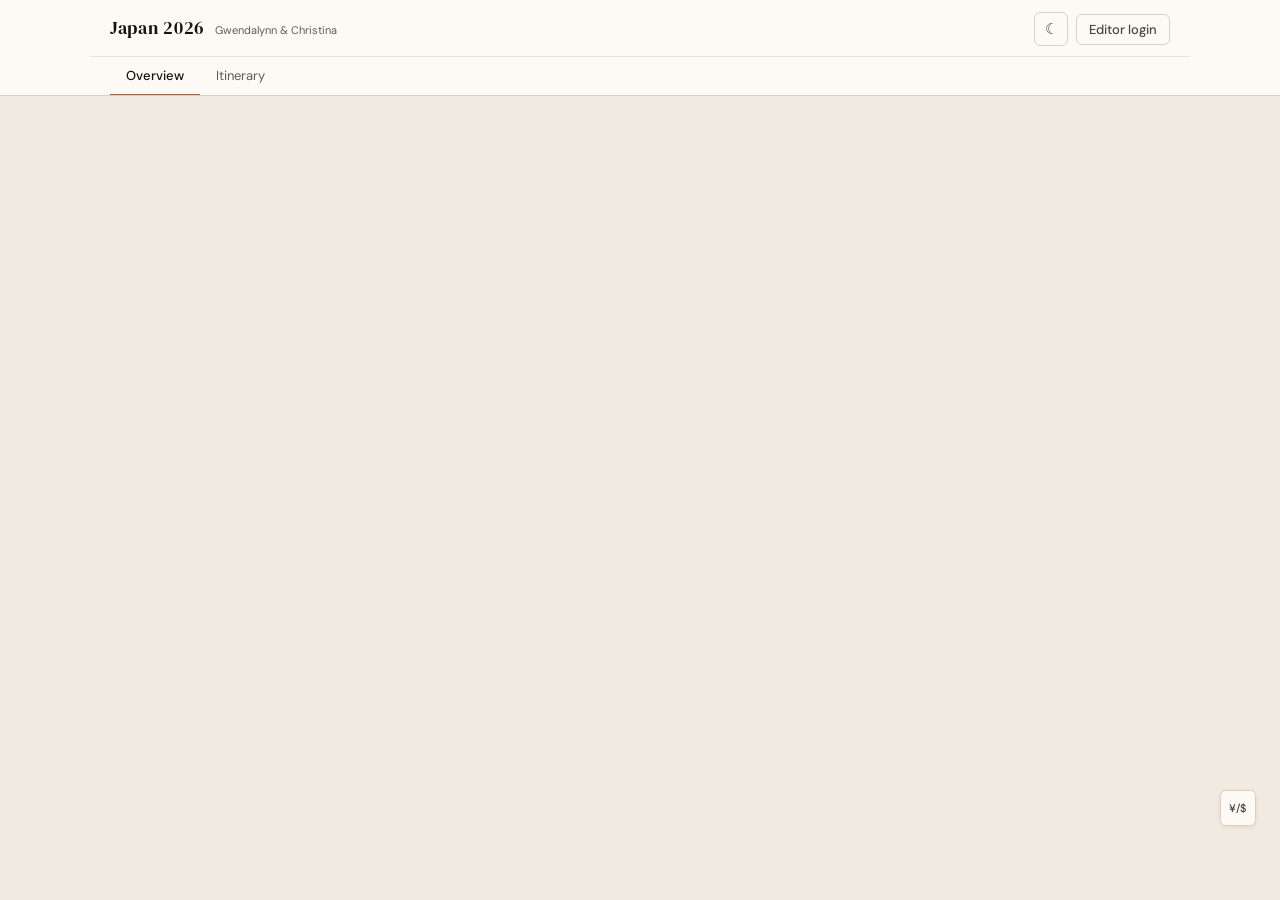
==== commit cd794240: "Add files via upload" ====
--- a/index.html
+++ b/index.html
@@ -35,17 +35,17 @@
         <span class="jst-clock" id="jstClock"></span>
       </div>
       <div class="header-right">
-        <button class="hdr-btn" id="darkToggleBtn" title="Toggle dark mode" aria-label="Toggle dark mode">&#9790;</button>
-        <button class="auth-btn" id="authBtn">Sign&nbsp;in</button>
+        <button class="hdr-btn" id="darkToggleBtn" title="Toggle dark mode" aria-label="Toggle dark/light mode">&#9790;</button>
+        <button class="auth-btn" id="authBtn" title="Editors only">Editor login</button>
       </div>
     </div>
     <!-- Top tabs — desktop only -->
     <div class="top-tabs" id="topTabs">
       <button class="tab-btn active" data-tab="overview">Overview</button>
       <button class="tab-btn" data-tab="itinerary">Itinerary</button>
-      <button class="tab-btn" data-tab="bookings">Bookings</button>
-      <button class="tab-btn" data-tab="plan">Plan</button>
-      <button class="tab-btn" data-tab="budget">Budget</button>
+      <button class="tab-btn hidden-tab" data-tab="bookings">Bookings</button>
+      <button class="tab-btn hidden-tab" data-tab="plan">Plan</button>
+      <button class="tab-btn hidden-tab" data-tab="budget">Budget</button>
     </div>
   </header>
 
@@ -73,15 +73,15 @@
       <svg viewBox="0 0 20 20" fill="currentColor"><path fill-rule="evenodd" d="M6 2a1 1 0 00-1 1v1H4a2 2 0 00-2 2v10a2 2 0 002 2h12a2 2 0 002-2V6a2 2 0 00-2-2h-1V3a1 1 0 10-2 0v1H7V3a1 1 0 00-1-1zm0 5a1 1 0 000 2h8a1 1 0 100-2H6z" clip-rule="evenodd"/></svg>
       <span>Itinerary</span>
     </button>
-    <button class="bnav-btn" data-tab="bookings">
+    <button class="bnav-btn hidden-tab" data-tab="bookings">
       <svg viewBox="0 0 20 20" fill="currentColor"><path d="M9 2a2 2 0 00-2 2v8a2 2 0 002 2h6a2 2 0 002-2V6.414A2 2 0 0016.414 5L14 2.586A2 2 0 0012.586 2H9z"/><path d="M3 8a2 2 0 012-2v10h8a2 2 0 01-2 2H5a2 2 0 01-2-2V8z"/></svg>
       <span>Bookings</span>
     </button>
-    <button class="bnav-btn" data-tab="plan">
+    <button class="bnav-btn hidden-tab" data-tab="plan">
       <svg viewBox="0 0 20 20" fill="currentColor"><path d="M9 2a1 1 0 000 2h2a1 1 0 100-2H9z"/><path fill-rule="evenodd" d="M4 5a2 2 0 012-2 3 3 0 003 3h2a3 3 0 003-3 2 2 0 012 2v11a2 2 0 01-2 2H6a2 2 0 01-2-2V5zm3 4a1 1 0 000 2h.01a1 1 0 100-2H7zm3 0a1 1 0 000 2h3a1 1 0 100-2h-3zm-3 4a1 1 0 100 2h.01a1 1 0 100-2H7zm3 0a1 1 0 100 2h3a1 1 0 100-2h-3z" clip-rule="evenodd"/></svg>
       <span>Plan</span>
     </button>
-    <button class="bnav-btn" data-tab="budget">
+    <button class="bnav-btn hidden-tab" data-tab="budget">
       <svg viewBox="0 0 20 20" fill="currentColor"><path d="M8.433 7.418c.155-.103.346-.196.567-.267v1.698a2.305 2.305 0 01-.567-.267C8.07 8.34 8 8.114 8 8c0-.114.07-.34.433-.582zM11 12.849v-1.698c.22.071.412.164.567.267.364.243.433.468.433.582 0 .114-.07.34-.433.582a2.305 2.305 0 01-.567.267z"/><path fill-rule="evenodd" d="M10 18a8 8 0 100-16 8 8 0 000 16zm1-13a1 1 0 10-2 0v.092a4.535 4.535 0 00-1.676.662C6.602 6.234 6 7.009 6 8c0 .99.602 1.765 1.324 2.246.48.32 1.054.545 1.676.662v1.941c-.391-.127-.68-.317-.843-.504a1 1 0 10-1.51 1.31c.562.649 1.413 1.076 2.353 1.253V15a1 1 0 102 0v-.092a4.535 4.535 0 001.676-.662C13.398 13.766 14 12.991 14 12c0-.99-.602-1.765-1.324-2.246A4.535 4.535 0 0011 9.092V7.151c.391.127.68.317.843.504a1 1 0 101.511-1.31c-.563-.649-1.413-1.076-2.354-1.253V5z" clip-rule="evenodd"/></svg>
       <span>Budget</span>
     </button>
@@ -89,28 +89,30 @@
 
   <!-- Expense FAB — always visible when signed in -->
   <button class="exp-fab hidden" id="expFab" title="Log an expense">
-    <span class="exp-fab-icon">&#165;</span>
+    <span class="exp-fab-icon">+</span>
   </button>
 
-  <!-- Currency converter -->
-  <div class="currency-widget hidden" id="currencyWidget">
-    <div class="cw-hd">
-      <span class="cw-title">Currency</span>
-      <button class="cw-close" id="cwClose">&times;</button>
-    </div>
-    <div class="cw-body">
-      <div class="cw-row">
-        <span class="cw-flag">&#165;</span>
-        <input type="number" class="cw-input" id="jpyIn" placeholder="0" inputmode="decimal">
-        <span class="cw-code">JPY</span>
-      </div>
-      <div class="cw-swap">&#8645;</div>
-      <div class="cw-row">
-        <span class="cw-flag">$</span>
-        <input type="number" class="cw-input" id="usdIn" placeholder="0" inputmode="decimal">
-        <span class="cw-code">USD</span>
-      </div>
-      <div class="cw-rate" id="cwRate">Loading rate&hellip;</div>
+  <!-- Currency converter modal -->
+  <div class="modal-overlay" id="currencyModal">
+    <div class="modal-card modal-sm">
+      <div class="modal-hd">
+        <h2 class="modal-title">Currency converter</h2>
+        <button class="modal-x" onclick="closeModal('currencyModal')">&times;</button>
+      </div>
+      <div class="modal-body">
+        <div class="cw-row">
+          <span class="cw-flag">&#165;</span>
+          <input type="number" class="cw-input" id="jpyIn" placeholder="0" inputmode="decimal">
+          <span class="cw-code">JPY</span>
+        </div>
+        <div class="cw-swap">&#8645;</div>
+        <div class="cw-row">
+          <span class="cw-flag">$</span>
+          <input type="number" class="cw-input" id="usdIn" placeholder="0" inputmode="decimal">
+          <span class="cw-code">USD</span>
+        </div>
+        <div class="cw-rate" id="cwRate">Loading rate&hellip;</div>
+      </div>
     </div>
   </div>
   <button class="cw-fab" id="cwFab" title="Currency converter">&#165;/$</button>
@@ -127,7 +129,7 @@
       <svg width="18" height="18" viewBox="0 0 48 48"><path fill="#EA4335" d="M24 9.5c3.54 0 6.71 1.22 9.21 3.6l6.85-6.85C35.9 2.38 30.47 0 24 0 14.62 0 6.51 5.38 2.56 13.22l7.98 6.19C12.43 13.72 17.74 9.5 24 9.5z"/><path fill="#4285F4" d="M46.98 24.55c0-1.57-.15-3.09-.38-4.55H24v9.02h12.94c-.58 2.96-2.26 5.48-4.78 7.18l7.73 6c4.51-4.18 7.09-10.36 7.09-17.65z"/><path fill="#FBBC05" d="M10.53 28.59c-.48-1.45-.76-2.99-.76-4.59s.28-3.14.76-4.59l-7.98-6.19C.92 16.46 0 20.12 0 24c0 3.88.92 7.54 2.56 10.78l7.97-6.19z"/><path fill="#34A853" d="M24 48c6.48 0 11.93-2.13 15.89-5.81l-7.73-6c-2.18 1.48-4.97 2.36-8.16 2.36-6.26 0-11.57-4.22-13.47-9.91l-7.98 6.19C6.51 42.62 14.62 48 24 48z"/></svg>
       Sign in with Google
     </button>
-    <p class="auth-note">Gwendalynn &amp; Christina get full edit access.<br>Overview and itinerary are public.</p>
+    <p class="auth-note">This login is just for Gwendalynn &amp; Christina.<br>Everyone else can browse freely &mdash; no account needed.</p>
     <div class="auth-err hidden" id="authErr"></div>
   </div>
 </div>
--- a/styles.css
+++ b/styles.css
@@ -14,8 +14,8 @@
   /* Text */
   --text:       #16120C;
   --muted:      #4A4541;
-  --light:      #7A736C;
-  --xlight:     #A8A29C;
+  --light:      #605A54;   /* was #7A736C — bumped to ~5.5:1 on card bg */
+  --xlight:     #767069;   /* was #A8A29C — bumped to ~4.7:1 on card bg */
 
   /* Borders */
   --border:     #D8D0C6;
@@ -80,9 +80,8 @@
   --today-bg:   #1A1C28;
   --text:       #E8EAED;
   --muted:      #9AA0A6;
-  --light:      #7A8085;
-  --xlight:     #4A4E52;
-  --border:     #3C4043;
+  --light:      #8C9196;   /* was #7A8085 — improved contrast on dark card */
+  --xlight:     #7A7F84;   /* was #4A4E52 — was nearly invisible on dark bg */
   --border-lt:  #282C30;
   --red-bg:     #221510;
   --green-bg:   #0D1F18;
@@ -104,8 +103,8 @@
     --today-bg:   #1A1C28;
     --text:       #E8EAED;
     --muted:      #9AA0A6;
-    --light:      #7A8085;
-    --xlight:     #4A4E52;
+    --light:      #8C9196;
+    --xlight:     #7A7F84;
     --border:     #3C4043;
     --border-lt:  #282C30;
     --red-bg:     #221510;
@@ -129,9 +128,11 @@
   body:not(.light) .b-cat-hotels    { background: #1E1430; color: #A78BFA; }
   body:not(.light) .b-cat-transport { background: #0D1F18; color: #4ADE80; }
   body:not(.light) .b-cat-activities { background: #1A1400; color: #FCD34D; }
-}/* ── RESET ── */
+}
+
+/* ── RESET ── */
 *, *::before, *::after { box-sizing: border-box; margin: 0; padding: 0; }
-html { scroll-behavior: smooth; -webkit-text-size-adjust: 100%; }
+html { -webkit-text-size-adjust: 100%; }
 body {
   font-family: var(--sans);
   background: var(--bg);
@@ -140,7 +141,7 @@
   line-height: 1.6;
   -webkit-font-smoothing: antialiased;
   transition: background var(--speed), color var(--speed);
-  padding-bottom: env(safe-area-inset-bottom);
+  -webkit-overflow-scrolling: touch;
 }
 .hidden { display: none !important; }
 a { color: inherit; }
@@ -151,6 +152,7 @@
   position: fixed; inset: 0;
   pointer-events: none; z-index: 0;
   opacity: 0.055;
+  will-change: transform;
 }
 
 /* ════════════════════════════════════════════════
@@ -165,42 +167,42 @@
 .header-inner {
   display: flex; align-items: center;
   justify-content: space-between;
-  padding: 8px 20px;
-  gap: 12px; max-width: 1100px; margin: 0 auto;
+  padding: 12px 20px 10px;
+  gap: 16px; max-width: 1100px; margin: 0 auto;
 }
 .header-left { flex-shrink: 0; }
-.logo { text-decoration: none; display: flex; align-items: baseline; gap: 8px; }
+.logo { text-decoration: none; display: flex; align-items: baseline; gap: 10px; }
 .logo-serif {
   font-family: var(--serif);
-  font-size: var(--fs-base); font-weight: var(--fw-normal);
+  font-size: var(--fs-lg); font-weight: var(--fw-normal);
   letter-spacing: 0.04em; color: var(--text);
   line-height: 1;
 }
 .logo-sub {
-  font-size: var(--fs-xs); color: var(--xlight);
+  font-size: var(--fs-xs); color: var(--light);
   letter-spacing: 0; font-weight: var(--fw-normal);
 }
 .header-mid {
-  display: flex; align-items: center; gap: 10px;
+  display: flex; align-items: center; gap: 12px;
   flex: 1; justify-content: flex-end;
 }
-.trip-status { font-size: var(--fs-xs); color: var(--muted); }
+.trip-status { font-size: var(--fs-sm); color: var(--muted); }
 .trip-status strong { color: var(--red); font-weight: var(--fw-medium); }
 .jst-clock {
-  font-family: var(--mono); font-size: var(--fs-xs); color: var(--xlight);
+  font-family: var(--mono); font-size: var(--fs-sm); color: var(--light);
   font-weight: var(--fw-normal);
   white-space: nowrap; display: flex; align-items: center; gap: 4px;
 }
 .jst-suffix {
-  font-family: var(--sans); font-size: 9px; font-weight: var(--fw-bold);
-  letter-spacing: 0.06em; color: var(--xlight); opacity: 0.7;
-}
-.header-right { display: flex; align-items: center; gap: 6px; flex-shrink: 0; margin-left: 8px; }
+  font-family: var(--sans); font-size: 10px; font-weight: var(--fw-bold);
+  letter-spacing: 0.06em; color: var(--light); opacity: 0.6;
+}
+.header-right { display: flex; align-items: center; gap: 8px; flex-shrink: 0; margin-left: 8px; }
 
 .hdr-btn {
   background: none; border: 1px solid var(--border);
-  width: 30px; height: 30px; border-radius: var(--r);
-  cursor: pointer; color: var(--muted); font-size: var(--fs-sm);
+  width: 34px; height: 34px; border-radius: var(--r);
+  cursor: pointer; color: var(--muted); font-size: var(--fs-base);
   display: flex; align-items: center; justify-content: center;
   transition: border-color var(--speed), color var(--speed);
 }
@@ -208,10 +210,10 @@
 
 .auth-btn {
   background: none; border: 1px solid var(--border);
-  padding: 4px 10px; border-radius: var(--r);
-  font-size: var(--fs-xs); cursor: pointer; color: var(--muted);
+  padding: 6px 12px; border-radius: var(--r);
+  font-size: var(--fs-sm); cursor: pointer; color: var(--muted);
   font-weight: var(--fw-medium); letter-spacing: 0; white-space: nowrap;
-  display: flex; align-items: center; gap: 6px;
+  display: flex; align-items: center; gap: 7px;
   transition: all var(--speed);
 }
 .auth-btn:hover { border-color: var(--red); color: var(--red); }
@@ -219,7 +221,7 @@
 .auth-btn.signed-in:hover { border-color: var(--red); color: var(--red); }
 
 .auth-avatar {
-  width: 18px; height: 18px; border-radius: 50%;
+  width: 20px; height: 20px; border-radius: 50%;
   object-fit: cover; display: none; flex-shrink: 0;
 }
 .auth-btn.signed-in .auth-avatar { display: block; }
@@ -236,13 +238,13 @@
 .tab-btn {
   background: none; border: none;
   border-bottom: 2px solid transparent;
-  padding: 8px 14px;
-  font-size: var(--fs-xs); cursor: pointer; color: var(--light);
-  letter-spacing: 0.02em; margin-bottom: -1px;
-  white-space: nowrap; font-weight: var(--fw-medium);
+  padding: 10px 16px;
+  font-size: var(--fs-sm); cursor: pointer; color: var(--light);
+  letter-spacing: 0; margin-bottom: -1px;
+  white-space: nowrap; font-weight: var(--fw-normal);
   transition: color var(--speed), border-color var(--speed);
 }
-.tab-btn.active { color: var(--text); border-bottom-color: var(--red); }
+.tab-btn.active { color: var(--text); border-bottom-color: var(--red); font-weight: var(--fw-medium); }
 .tab-btn:hover:not(.active) { color: var(--muted); }
 .hidden-tab { display: none !important; }
 
@@ -313,16 +315,29 @@
 /* Terracotta accent strip */
 .ov-accent {
   background: var(--red); color: #fff;
-  padding: 20px 40px; border-radius: 0 0 var(--r-xl) var(--r-xl);
-  margin-bottom: 28px; margin-left: -20px; margin-right: -20px; display: flex;
-  align-items: center; justify-content: space-between; gap: 16px;
+  border-radius: 0 0 var(--r-xl) var(--r-xl);
+  margin-bottom: 28px; margin-left: -20px; margin-right: -20px;
   position: relative; overflow: hidden;
 }
 .ov-accent::after {
   content: '\65E5\672C'; font-family: var(--serif); font-size: 72px;
   position: absolute; right: 14px; bottom: -6px;
-  color: rgba(255,255,255,.08); pointer-events: none; line-height: 1;
-}
+  color: rgba(255,255,255,.13); pointer-events: none; line-height: 1;
+}
+.ov-accent-inner {
+  padding: 20px 40px 16px;
+  display: flex; align-items: center; justify-content: space-between; gap: 16px;
+  position: relative;
+}
+.ov-accent-stripe {
+  background: rgba(0,0,0,.18);
+  border-top: 1px solid rgba(255,255,255,.1);
+  padding: 9px 40px;
+  font-size: var(--fs-sm); color: rgba(255,255,255,.6);
+  position: relative; z-index: 1;
+}
+.ov-accent-stripe strong { color: rgba(255,255,255,.9); font-weight: var(--fw-medium); }
+.ov-accent-byline { font-size: var(--fs-xs); opacity: 0.55; letter-spacing: 0.04em; margin-bottom: 5px; position: relative; }
 .ov-accent-title { font-family: var(--serif); font-size: var(--fs-2xl); line-height: 1; position: relative; }
 .ov-accent-sub { font-size: var(--fs-sm); opacity: 0.75; margin-top: 4px; position: relative; }
 .ov-accent-right { text-align: right; position: relative; }
@@ -344,7 +359,9 @@
   font-family: var(--serif); font-size: var(--fs-lg); font-weight: var(--fw-normal);
   letter-spacing: 0; color: var(--text);
   padding-bottom: 8px; border-bottom: 1px solid var(--border); margin-bottom: 10px;
-}
+  display: flex; align-items: baseline; gap: 10px;
+}
+.ov-section-label-sub { font-family: var(--sans); font-size: var(--fs-xs); color: var(--light); font-weight: var(--fw-normal); }
 
 /* Route timeline */
 .ov-route { margin-bottom: 28px; }
@@ -357,6 +374,28 @@
 .ov-stop-right { flex: 1; padding: 0 0 22px 16px; }
 .ov-stop-last .ov-stop-right { padding-bottom: 0; }
 
+/* Stop states — past, current */
+.ov-stop.stop-past .ov-stop-dot { background: var(--xlight); box-shadow: 0 0 0 1.5px var(--xlight); border-color: var(--bg); }
+.ov-stop.stop-past.waypoint .ov-stop-dot { border-color: var(--xlight); }
+.ov-stop.stop-past .ov-stop-line { background: var(--red); opacity: 0.35; }
+.ov-stop.stop-past .ov-stop-city { color: var(--light); }
+.ov-stop.stop-past .ov-stop-dates { opacity: 0.6; }
+.ov-stop.stop-past .ov-stop-hotel { color: var(--light); font-weight: var(--fw-normal); }
+.ov-stop.stop-past .ov-hls { opacity: 0.5; }
+
+.ov-stop.stop-current .ov-stop-dot { background: var(--red); box-shadow: 0 0 0 3px rgba(184,92,56,.18), 0 0 0 1.5px var(--red); animation: pulse 2.2s ease-in-out infinite; }
+.ov-stop.stop-current .ov-stop-city { color: var(--red); }
+
+/* "Here" pill — shown next to current city name */
+.ov-here-pill {
+  display: inline-block; font-family: var(--sans); font-size: 9px;
+  font-weight: var(--fw-bold); letter-spacing: 0.06em; text-transform: uppercase;
+  background: var(--red); color: #fff;
+  padding: 2px 7px; border-radius: 10px;
+  margin-left: 8px; vertical-align: middle;
+  position: relative; top: -2px;
+}
+
 /* Overnight cities - strong presence */
 .ov-stop-head { display: flex; align-items: baseline; gap: 10px; flex-wrap: wrap; margin-bottom: 4px; }
 .ov-stop-city { font-family: var(--serif); font-size: var(--fs-xl); font-weight: var(--fw-normal); color: var(--text); }
@@ -484,11 +523,10 @@
 
 .dest-section { margin-bottom: 32px; }
 .dest-header {
-  display: flex; align-items: center; gap: 10px;
+  display: flex; align-items: baseline; gap: 10px;
   padding-bottom: 8px; border-bottom: 1px solid var(--border);
   margin-bottom: 10px;
 }
-.dest-dot { width: 10px; height: 10px; border-radius: 50%; flex-shrink: 0; }
 .dest-name {
   font-family: var(--serif); font-size: var(--fs-lg); font-weight: var(--fw-normal);
   letter-spacing: 0; color: var(--text);
@@ -520,7 +558,7 @@
 .day-card.today .day-header:hover { background: var(--today-bg); }
 
 .day-header-left { display: flex; align-items: baseline; gap: 14px; flex-wrap: wrap; flex: 1; min-width: 0; }
-.day-date { font-family: var(--mono); font-size: var(--fs-xs); color: var(--xlight); white-space: nowrap; letter-spacing: 0; flex-shrink: 0; }
+.day-date { font-family: var(--sans); font-size: var(--fs-xs); color: var(--xlight); white-space: nowrap; letter-spacing: 0; flex-shrink: 0; }
 .day-title-wrap { min-width: 0; }
 .day-title { font-size: var(--fs-base); font-weight: var(--fw-medium); color: var(--text); line-height: 1.3; }
 .day-card.past .day-title { color: var(--light); font-weight: var(--fw-normal); }
@@ -532,7 +570,7 @@
 }
 .day-header-right { display: flex; align-items: center; gap: 8px; flex-shrink: 0; }
 .day-count { font-size: var(--fs-xs); color: var(--xlight); }
-.day-toggle { font-size: var(--fs-xs); color: var(--light); transition: transform var(--speed); }
+.day-toggle { font-size: 16px; color: var(--xlight); transition: transform var(--speed); }
 
 .day-body {
   display: grid;
@@ -591,24 +629,22 @@
 /* Category dot */
 .act-dot {
   position: absolute;
-  left: -20px; top: 11px;
-  width: 9px; height: 9px; border-radius: 50%;
-  border: 2px solid var(--card);
-  box-shadow: 0 0 0 1.5px var(--border);
+  left: -20px; top: 10px;
+  width: 10px; height: 10px; border-radius: 50%;
+  background: var(--border);
   z-index: 1; flex-shrink: 0;
-  transition: box-shadow var(--speed);
-}
-.act[data-cat="hotel"]       .act-dot { background: #5C4A8A; box-shadow: 0 0 0 1.5px #D0C8F0; }
-.act[data-cat="transport"]   .act-dot { background: #3D6B9A; box-shadow: 0 0 0 1.5px #C0D4EC; }
-.act[data-cat="food"]        .act-dot { background: #B8842A; box-shadow: 0 0 0 1.5px #ECD4A0; }
-.act[data-cat="activity"]    .act-dot { background: #6A8A72; box-shadow: 0 0 0 1.5px #C4D8C8; }
-.act[data-cat="sightseeing"] .act-dot { background: #C0392B; box-shadow: 0 0 0 1.5px #F0C0B8; }
-.act[data-cat="nightlife"]   .act-dot { background: #8A5A70; box-shadow: 0 0 0 1.5px #DCC8D4; }
-.act[data-cat="nature"]      .act-dot { background: #2E7D5B; box-shadow: 0 0 0 1.5px #B8D9C4; }
-.act[data-cat="shopping"]    .act-dot { background: #C87D1A; box-shadow: 0 0 0 1.5px #ECD4A0; }
-.act[data-cat="other"]       .act-dot { background: var(--xlight); box-shadow: 0 0 0 1.5px var(--border); }
-.act[data-cat="drinks"]     .act-dot { background: #B8842A; box-shadow: 0 0 0 1.5px #ECD4A0; }
-.act[data-cat="booked"]     .act-dot { background: var(--green); box-shadow: 0 0 0 1.5px var(--green-bd); }
+}
+.act[data-cat="hotel"]       .act-dot { background: #5C4A8A; }
+.act[data-cat="transport"]   .act-dot { background: #3D6B9A; }
+.act[data-cat="food"]        .act-dot { background: #B8842A; }
+.act[data-cat="activity"]    .act-dot { background: #6A8A72; }
+.act[data-cat="sightseeing"] .act-dot { background: #C0392B; }
+.act[data-cat="nightlife"]   .act-dot { background: #8A5A70; }
+.act[data-cat="nature"]      .act-dot { background: #2E7D5B; }
+.act[data-cat="shopping"]    .act-dot { background: #C87D1A; }
+.act[data-cat="other"]       .act-dot { background: var(--xlight); }
+.act[data-cat="drinks"]      .act-dot { background: #B8842A; }
+.act[data-cat="booked"]      .act-dot { background: var(--green); }
 
 .act-body { flex: 1; min-width: 0; }
 .act-main { display: flex; align-items: flex-start; justify-content: space-between; gap: 4px; }
@@ -620,7 +656,7 @@
 
 /* Clickable rows */
 .act.clickable { cursor: pointer; border-radius: var(--r); transition: background var(--speed); }
-.act.clickable:hover { background: var(--bg); margin: 0 -6px; padding: 5px 6px; }
+.act.clickable:hover { background: var(--bg); }
 
 /* Chevron — small triangle after title */
 .act-chevron {
@@ -648,11 +684,11 @@
 .act.expanded .act-inline-meta { display: none; }
 
 /* Expand all button */
-.expand-all-wrap { display: flex; justify-content: flex-end; margin-bottom: 4px; }
+.expand-all-wrap { display: flex; justify-content: flex-end; margin-bottom: 2px; }
 .expand-all-btn {
   background: none; border: none; cursor: pointer;
-  font-size: var(--fs-xs); color: var(--light); font-family: var(--sans);
-  padding: 2px 0; transition: color var(--speed); letter-spacing: 0;
+  font-size: 10px; color: var(--xlight); font-family: var(--sans);
+  padding: 2px 0; transition: color var(--speed); letter-spacing: 0.02em;
 }
 .expand-all-btn:hover { color: var(--red); }
 
@@ -720,44 +756,46 @@
 
 /* Day tip */
 .day-tip {
-  margin-top: 12px; padding: 10px 12px;
-  background: var(--amber-bg); border: 1px solid var(--amber-bd);
-  border-radius: var(--r); font-size: var(--fs-xs); line-height: 1.5;
+  margin-top: 10px; padding: 8px 10px;
+  background: var(--amber-bg); border-left: 3px solid var(--amber-bd);
+  border-radius: 0 var(--r) var(--r) 0;
+  font-size: var(--fs-xs); line-height: 1.5;
 }
 .day-tip-label {
   font-weight: var(--fw-bold); text-transform: uppercase; letter-spacing: 0.06em;
-  color: var(--amber); margin-bottom: 2px;
+  color: var(--amber); margin-bottom: 1px; font-size: 10px;
 }
 .day-tip-text { color: var(--muted); }
 
 /* Notes section */
-.notes-section { margin-top: 16px; padding-top: 12px; border-top: 1px solid var(--border-lt); }
+.notes-section { margin-top: 10px; padding-top: 8px; border-top: 1px solid var(--border-lt); }
 .notes-hd {
   display: flex; align-items: center; justify-content: space-between;
-  margin-bottom: 6px;
+  margin-bottom: 4px;
 }
 .notes-label {
-  font-size: var(--fs-xs); font-weight: var(--fw-bold); letter-spacing: 0.06em;
-  text-transform: uppercase; color: var(--light);
+  font-size: 10px; font-weight: var(--fw-bold); letter-spacing: 0.06em;
+  text-transform: uppercase; color: var(--xlight);
 }
 .notes-save-ind { font-size: var(--fs-xs); color: var(--green); }
 .notes-edit {
-  width: 100%; min-height: 60px; resize: vertical;
-  padding: 8px 10px; font-size: var(--fs-sm); font-family: var(--sans);
-  color: var(--text); background: var(--bg); border: 1px solid var(--border);
+  width: 100%; min-height: 48px; resize: vertical;
+  padding: 6px 8px; font-size: var(--fs-xs); font-family: var(--sans);
+  color: var(--text); background: var(--bg); border: 1px solid var(--border-lt);
   border-radius: var(--r); outline: none; line-height: 1.5;
   transition: border-color var(--speed), background var(--speed);
 }
 .notes-edit:focus { border-color: var(--red); background: var(--card); }
 .notes-read-only {
-  font-size: var(--fs-sm); color: var(--muted); line-height: 1.5;
-  padding: 4px 0;
-}
-
+  font-size: var(--fs-xs); color: var(--muted); line-height: 1.5;
+  padding: 2px 0;
+}
+
+.add-act-wrap { padding-left: 0; margin-top: 4px; }
 .add-act-btn {
-  margin-top: 8px; width: 100%; padding: 8px;
-  background: none; border: 1px dashed var(--border);
-  border-radius: var(--r); font-size: var(--fs-sm); color: var(--muted);
+  padding: 5px 12px;
+  background: none; border: 1px dashed var(--border-lt);
+  border-radius: var(--r); font-size: var(--fs-xs); color: var(--xlight);
   cursor: pointer; letter-spacing: 0;
   transition: border-color var(--speed), color var(--speed);
 }
@@ -786,14 +824,14 @@
 body.dark .cat-shopping    { background: #78350F; color: #FCD34D; }
 
 /* Dark mode dot colors */
-body.dark .act[data-cat="hotel"]       .act-dot { background: #A78BFA; box-shadow: 0 0 0 1.5px #2E1065; }
-body.dark .act[data-cat="transport"]   .act-dot { background: #6FA8F5; box-shadow: 0 0 0 1.5px #1E3A8A; }
-body.dark .act[data-cat="food"]        .act-dot { background: #FCD34D; box-shadow: 0 0 0 1.5px #78350F; }
-body.dark .act[data-cat="activity"]    .act-dot { background: #6EE7B7; box-shadow: 0 0 0 1.5px #064E3B; }
-body.dark .act[data-cat="sightseeing"] .act-dot { background: #F87171; box-shadow: 0 0 0 1.5px #7F1D1D; }
-body.dark .act[data-cat="nightlife"]   .act-dot { background: #F9A8D4; box-shadow: 0 0 0 1.5px #831843; }
-body.dark .act[data-cat="nature"]      .act-dot { background: #34D399; box-shadow: 0 0 0 1.5px #064E3B; }
-body.dark .act[data-cat="shopping"]    .act-dot { background: #FBBF24; box-shadow: 0 0 0 1.5px #78350F; }
+body.dark .act[data-cat="hotel"]       .act-dot { background: #A78BFA; }
+body.dark .act[data-cat="transport"]   .act-dot { background: #6FA8F5; }
+body.dark .act[data-cat="food"]        .act-dot { background: #FCD34D; }
+body.dark .act[data-cat="activity"]    .act-dot { background: #6EE7B7; }
+body.dark .act[data-cat="sightseeing"] .act-dot { background: #F87171; }
+body.dark .act[data-cat="nightlife"]   .act-dot { background: #F9A8D4; }
+body.dark .act[data-cat="nature"]      .act-dot { background: #34D399; }
+body.dark .act[data-cat="shopping"]    .act-dot { background: #FBBF24; }
 
 @media (prefers-color-scheme: dark) {
   body:not(.light) .cat-activity    { background: #064E3B; color: #6EE7B7; }
@@ -804,14 +842,14 @@
   body:not(.light) .cat-nightlife   { background: #831843; color: #F9A8D4; }
   body:not(.light) .cat-nature      { background: #064E3B; color: #6EE7B7; }
   body:not(.light) .cat-shopping    { background: #78350F; color: #FCD34D; }
-  body:not(.light) .act[data-cat="hotel"]       .act-dot { background: #A78BFA; box-shadow: 0 0 0 1.5px #2E1065; }
-  body:not(.light) .act[data-cat="transport"]   .act-dot { background: #6FA8F5; box-shadow: 0 0 0 1.5px #1E3A8A; }
-  body:not(.light) .act[data-cat="food"]        .act-dot { background: #FCD34D; box-shadow: 0 0 0 1.5px #78350F; }
-  body:not(.light) .act[data-cat="activity"]    .act-dot { background: #6EE7B7; box-shadow: 0 0 0 1.5px #064E3B; }
-  body:not(.light) .act[data-cat="sightseeing"] .act-dot { background: #F87171; box-shadow: 0 0 0 1.5px #7F1D1D; }
-  body:not(.light) .act[data-cat="nightlife"]   .act-dot { background: #F9A8D4; box-shadow: 0 0 0 1.5px #831843; }
-  body:not(.light) .act[data-cat="nature"]      .act-dot { background: #34D399; box-shadow: 0 0 0 1.5px #064E3B; }
-  body:not(.light) .act[data-cat="shopping"]    .act-dot { background: #FBBF24; box-shadow: 0 0 0 1.5px #78350F; }
+  body:not(.light) .act[data-cat="hotel"]       .act-dot { background: #A78BFA; }
+  body:not(.light) .act[data-cat="transport"]   .act-dot { background: #6FA8F5; }
+  body:not(.light) .act[data-cat="food"]        .act-dot { background: #FCD34D; }
+  body:not(.light) .act[data-cat="activity"]    .act-dot { background: #6EE7B7; }
+  body:not(.light) .act[data-cat="sightseeing"] .act-dot { background: #F87171; }
+  body:not(.light) .act[data-cat="nightlife"]   .act-dot { background: #F9A8D4; }
+  body:not(.light) .act[data-cat="nature"]      .act-dot { background: #34D399; }
+  body:not(.light) .act[data-cat="shopping"]    .act-dot { background: #FBBF24; }
 }
 
 .cat-stripe-activity    { background: var(--cat-activity); }
@@ -1114,6 +1152,13 @@
   transition: background var(--speed);
 }
 .budget-add-btn:hover { background: var(--red-d); }
+.budget-cw-btn {
+  background: none; border: 1px solid var(--border);
+  padding: 5px 10px; border-radius: var(--r); font-size: var(--fs-xs);
+  font-weight: var(--fw-medium); cursor: pointer; color: var(--muted);
+  transition: all var(--speed); font-family: var(--sans); letter-spacing: 0;
+}
+.budget-cw-btn:hover { border-color: var(--red); color: var(--red); }
 
 /* Stats */
 .b-top-row {
@@ -1461,19 +1506,20 @@
 .exp-fab {
   position: fixed; bottom: 20px;
   right: 20px; z-index: 90;
-  width: 36px; height: 36px; border-radius: var(--r);
+  width: 44px; height: 44px; border-radius: 50%;
   background: var(--red); color: #fff; border: none;
-  cursor: pointer; font-size: var(--fs-base); font-weight: var(--fw-bold);
+  cursor: pointer; font-size: 22px; font-weight: var(--fw-normal);
   box-shadow: 0 2px 10px rgba(184,92,56,.35);
   display: flex; align-items: center; justify-content: center;
-  transition: background var(--speed), box-shadow var(--speed);
-}
-.exp-fab:hover { background: var(--red-d); box-shadow: 0 3px 14px rgba(184,92,56,.45); }
-.exp-fab-icon { line-height: 1; }
+  transition: background var(--speed), box-shadow var(--speed), transform var(--speed);
+  line-height: 1;
+}
+.exp-fab:hover { background: var(--red-d); box-shadow: 0 3px 14px rgba(184,92,56,.45); transform: scale(1.05); }
+.exp-fab-icon { line-height: 1; margin-top: -1px; }
 
 .cw-fab {
-  position: fixed; bottom: 64px;
-  right: 20px; z-index: 90;
+  position: fixed; bottom: 74px;
+  right: 24px; z-index: 90;
   width: 36px; height: 36px; border-radius: var(--r);
   background: var(--card); border: 1px solid var(--border);
   font-size: var(--fs-xs); font-weight: var(--fw-medium);
@@ -1485,36 +1531,19 @@
 }
 .cw-fab:hover { border-color: var(--red); color: var(--red); }
 
-.currency-widget {
-  position: fixed; bottom: calc(60px + env(safe-area-inset-bottom));
-  right: 20px; z-index: 90; width: 240px;
-  background: var(--card); border: 1px solid var(--border);
-  border-radius: var(--r-xl); box-shadow: var(--sh-lg);
-  animation: fadeUp 0.16s ease both;
-  overflow: hidden;
-}
-.cw-hd {
-  display: flex; align-items: center; justify-content: space-between;
-  padding: 10px 14px; border-bottom: 1px solid var(--border-lt);
-}
-.cw-title { font-size: var(--fs-sm); font-weight: var(--fw-bold); color: var(--text); letter-spacing: 0; }
-.cw-close {
-  background: none; border: none; cursor: pointer;
-  color: var(--light); font-size: var(--fs-base); line-height: 1;
-}
-.cw-body { padding: 14px; }
+/* Currency converter (inside modal) */
 .cw-row { display: flex; align-items: center; gap: 8px; margin-bottom: 8px; }
 .cw-flag { font-size: var(--fs-base); font-weight: var(--fw-bold); color: var(--muted); min-width: 16px; }
 .cw-input {
-  flex: 1; padding: 8px 10px; font-size: 16px; font-family: var(--mono);
+  flex: 1; padding: 10px 12px; font-size: var(--fs-xl); font-family: var(--mono);
   font-weight: var(--fw-medium); color: var(--text); background: var(--bg);
   border: 1px solid var(--border); border-radius: var(--r); width: 0;
   transition: border-color var(--speed), background var(--speed);
 }
-.cw-input:focus { outline: none; border-color: var(--red); }
+.cw-input:focus { outline: none; border-color: var(--red); background: var(--card); }
 .cw-code { font-size: var(--fs-xs); color: var(--light); min-width: 28px; font-weight: var(--fw-bold); }
-.cw-swap { text-align: center; margin-bottom: 8px; color: var(--light); font-size: var(--fs-base); }
-.cw-rate { font-size: var(--fs-xs); color: var(--light); text-align: center; margin-top: 8px; }
+.cw-swap { text-align: center; margin-bottom: 8px; color: var(--light); font-size: var(--fs-lg); }
+.cw-rate { font-size: var(--fs-xs); color: var(--light); text-align: center; margin-top: 4px; }
 
 /* ════════════════════════════════════════════════
    TOAST + LIGHTBOX
@@ -1570,11 +1599,12 @@
 @media (max-width: 760px) {
   .bottom-nav { display: flex; }
   .top-tabs { display: none; }
-  #mainContent { padding-bottom: 80px; }
+  #mainContent { padding-bottom: calc(100px + env(safe-area-inset-bottom)); }
   .exp-fab { bottom: calc(68px + env(safe-area-inset-bottom)); }
-  .cw-fab  { bottom: calc(112px + env(safe-area-inset-bottom)); right: 20px; }
-  .currency-widget { bottom: calc(156px + env(safe-area-inset-bottom)); right: 12px; width: calc(100vw - 24px); max-width: 260px; }
-  .ov-accent { padding: 16px 30px; margin-left: -14px; margin-right: -14px; }
+  .cw-fab  { bottom: calc(122px + env(safe-area-inset-bottom)); }
+  .ov-accent { margin-left: -14px; margin-right: -14px; }
+  .ov-accent-inner { padding: 16px 30px 14px; }
+  .ov-accent-stripe { padding: 8px 30px; }
   .ov-accent-title { font-size: var(--fs-xl); }
   .ov-cd-num { font-size: var(--fs-2xl); }
   .ov-stop-city { font-size: var(--fs-xl); }
@@ -1599,6 +1629,12 @@
   .header-mid .jst-clock { display: none; }
   .header-mid { justify-content: flex-end; }
   .logo-sub { display: none; }
+  .logo-serif { font-size: var(--fs-base); }
+  .header-inner { padding: 8px 20px; gap: 10px; }
+  .trip-status { font-size: var(--fs-xs); }
+  .auth-btn { font-size: var(--fs-xs); padding: 4px 10px; }
+  .hdr-btn { width: 30px; height: 30px; font-size: var(--fs-sm); }
+  .auth-avatar { width: 18px; height: 18px; }
 }
 
 @media (min-width: 761px) {
@@ -1608,17 +1644,25 @@
 @media (min-width: 1024px) {
   #mainContent { max-width: 1100px; padding: 28px 40px 60px; }
   #panel-overview { margin-top: -28px; }
-  .ov-accent { margin-left: -40px; margin-right: -40px; padding: 24px 56px; }
+  .ov-accent { margin-left: -40px; margin-right: -40px; }
+  .ov-accent-inner { padding: 24px 56px 20px; }
+  .ov-accent-stripe { padding: 9px 56px; }
 }
 
 @media (max-width: 480px) {
-  #mainContent { padding: 16px 14px 80px; }
+  #mainContent { padding: 16px 14px calc(100px + env(safe-area-inset-bottom)); }
   #panel-overview { margin-top: -16px; }
   .ov-title { font-size: var(--fs-2xl); }
   .dest-pills { padding: 6px 14px; justify-content: flex-start; }
   .top-tabs { padding: 0 14px; }
   .header-inner { padding: 8px 14px; }
-  .trip-status { display: none; }
+  .trip-status { font-size: var(--fs-xs); }
+  .logo-serif { font-size: var(--fs-sm); }
+  .day-card.expanded .day-body-inner { padding: 6px 12px 12px; }
+  .timeline { padding-left: 16px; }
+  .act-time { min-width: 52px; font-size: 10px; }
+  .act-dot { left: -16px; top: 10px; width: 8px; height: 8px; }
+  .timeline::before { left: 3px; }
 }
 
 /* ════════════════════════════════════════════════
@@ -1680,3 +1724,41 @@
   white-space: nowrap;
 }
 .pack-progress-text span { color: var(--red); font-weight: var(--fw-bold); }
+
+/* ════════════════════════════════════════════════
+   PHOTOS CARD — overview link to shared album
+════════════════════════════════════════════════ */
+.ov-photos-card {
+  display: flex; align-items: center; gap: 14px;
+  background: var(--card); border: 1px solid var(--border);
+  border-radius: var(--r-lg); padding: 14px 18px;
+  margin-bottom: 20px; box-shadow: var(--sh);
+  text-decoration: none; color: inherit;
+  transition: border-color var(--speed), box-shadow var(--speed);
+}
+.ov-photos-card:hover { border-color: var(--red); box-shadow: var(--sh-lg); }
+.ov-photos-icon {
+  width: 40px; height: 40px; border-radius: var(--r);
+  background: var(--red-bg); color: var(--red);
+  display: flex; align-items: center; justify-content: center;
+  flex-shrink: 0;
+}
+.ov-photos-text { flex: 1; min-width: 0; }
+.ov-photos-label { font-size: var(--fs-base); font-weight: var(--fw-medium); color: var(--text); }
+.ov-photos-sub { font-size: var(--fs-sm); color: var(--muted); margin-top: 2px; }
+.ov-photos-arrow { color: var(--red); flex-shrink: 0; font-size: var(--fs-lg); }
+
+/* ════════════════════════════════════════════════
+   VIEWER HINT — itinerary tap affordance
+════════════════════════════════════════════════ */
+.viewer-hint {
+  display: flex; align-items: center; gap: 10px;
+  background: var(--card); border: 1px solid var(--border-lt);
+  border-radius: var(--r-lg); padding: 11px 16px;
+  margin-bottom: 16px; box-shadow: var(--sh);
+}
+.viewer-hint-icon { color: var(--red); flex-shrink: 0; }
+.viewer-hint-text { font-size: var(--fs-sm); color: var(--muted); line-height: 1.4; }
+.viewer-hint-text strong { color: var(--text); font-weight: var(--fw-medium); }
+/* Hide for editors — they already know the UI */
+body.edit-mode .viewer-hint { display: none; }
